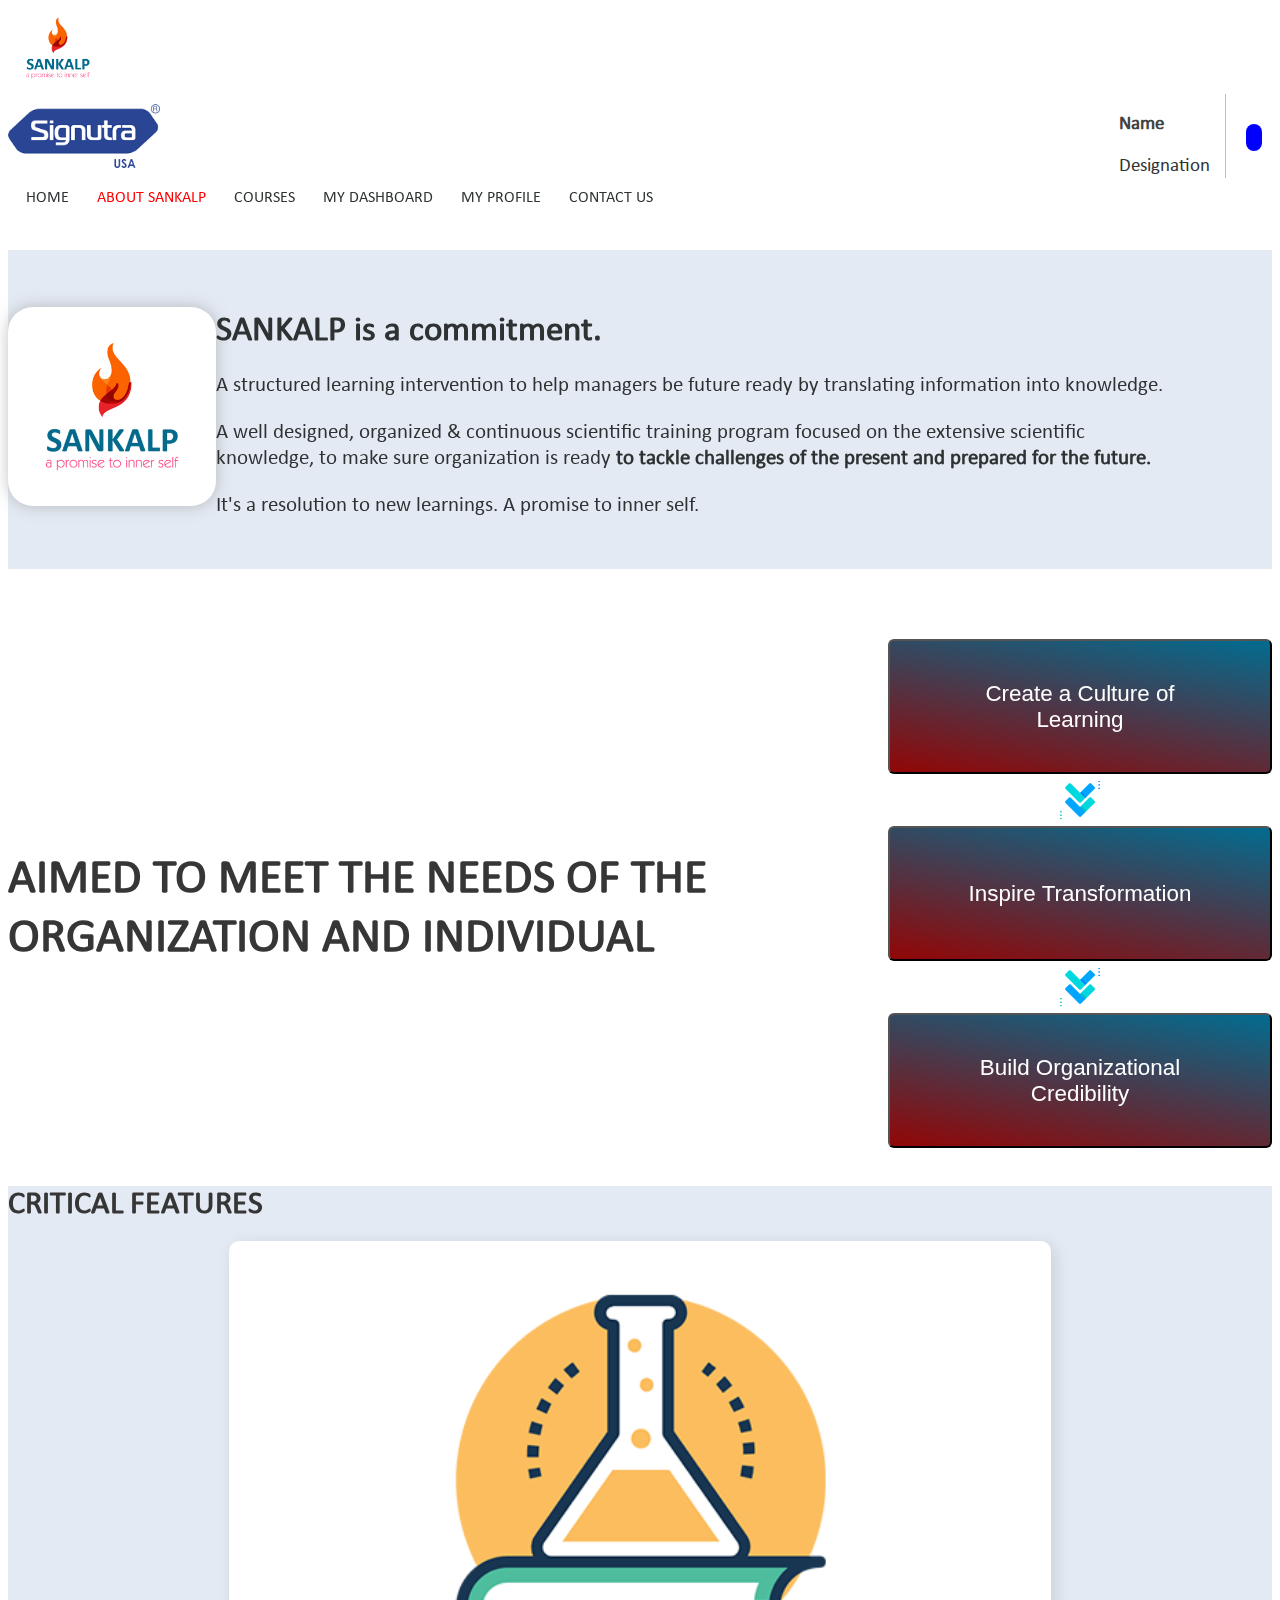
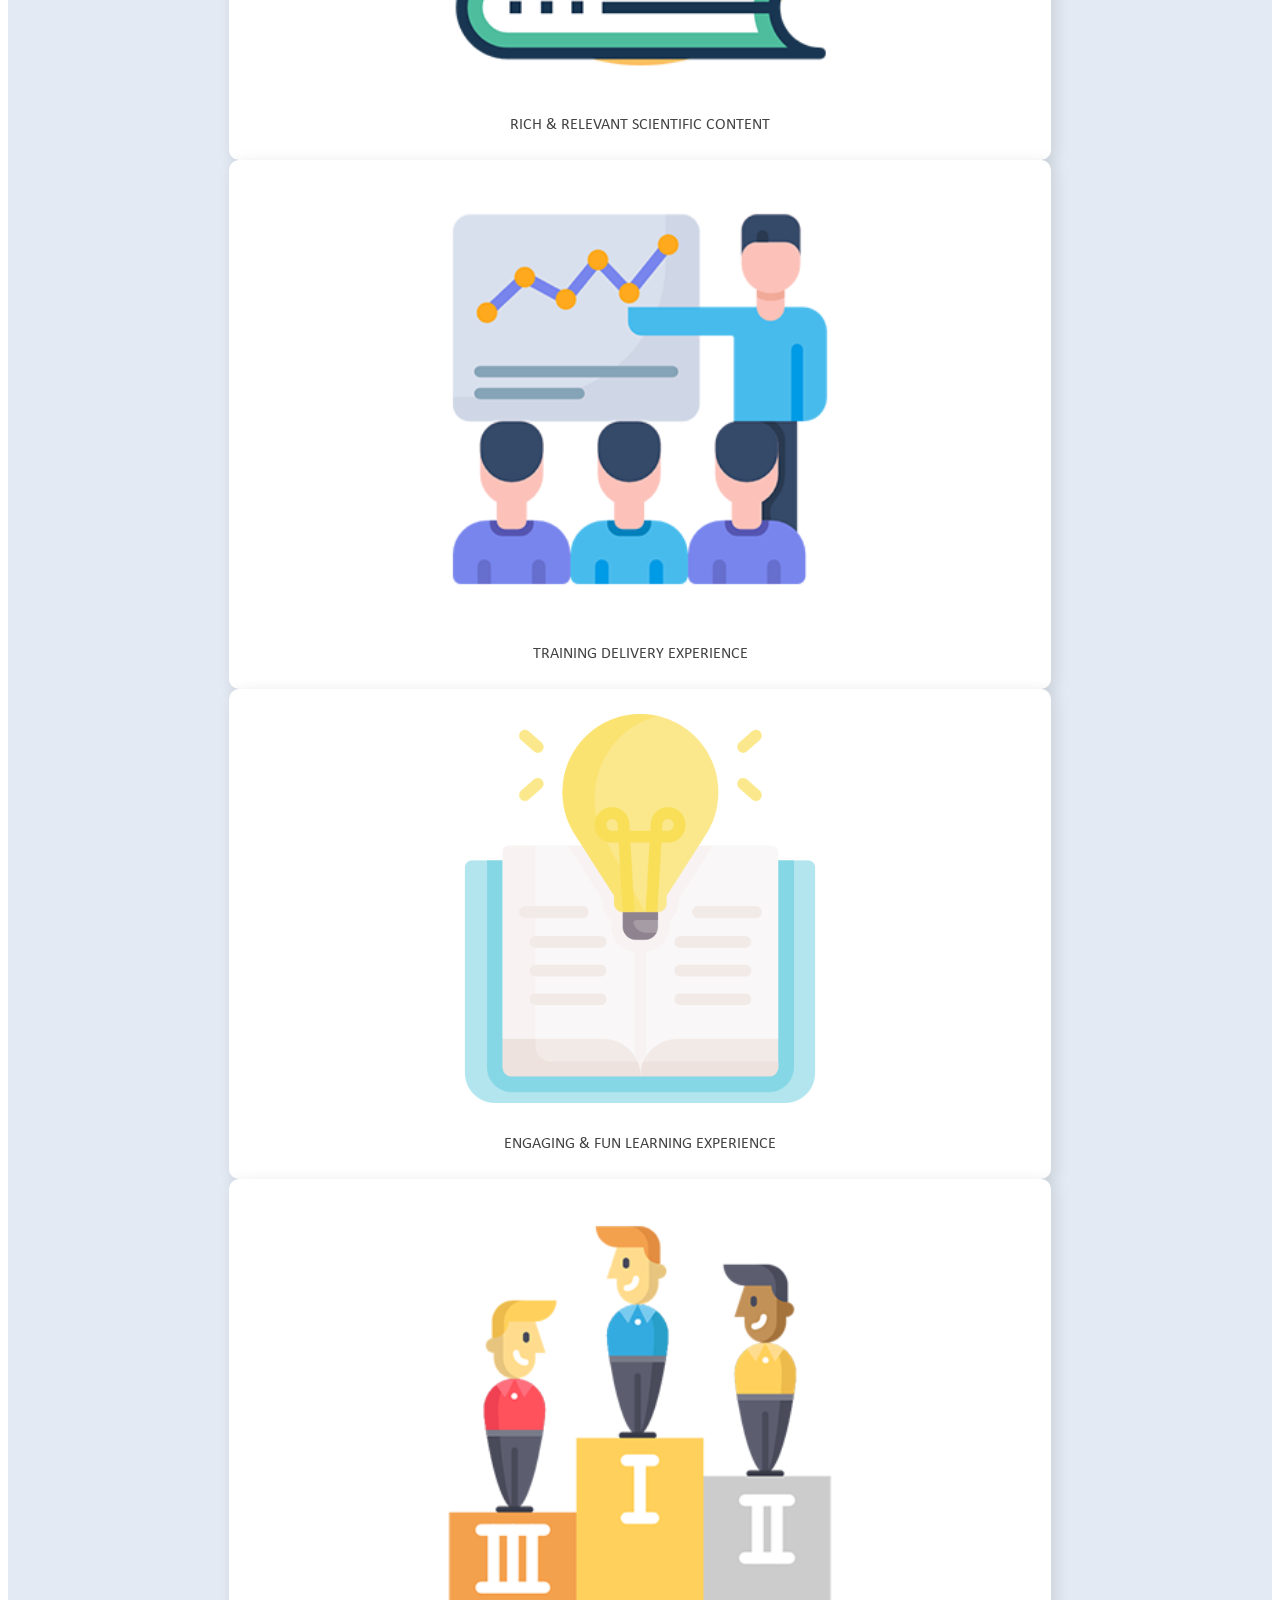
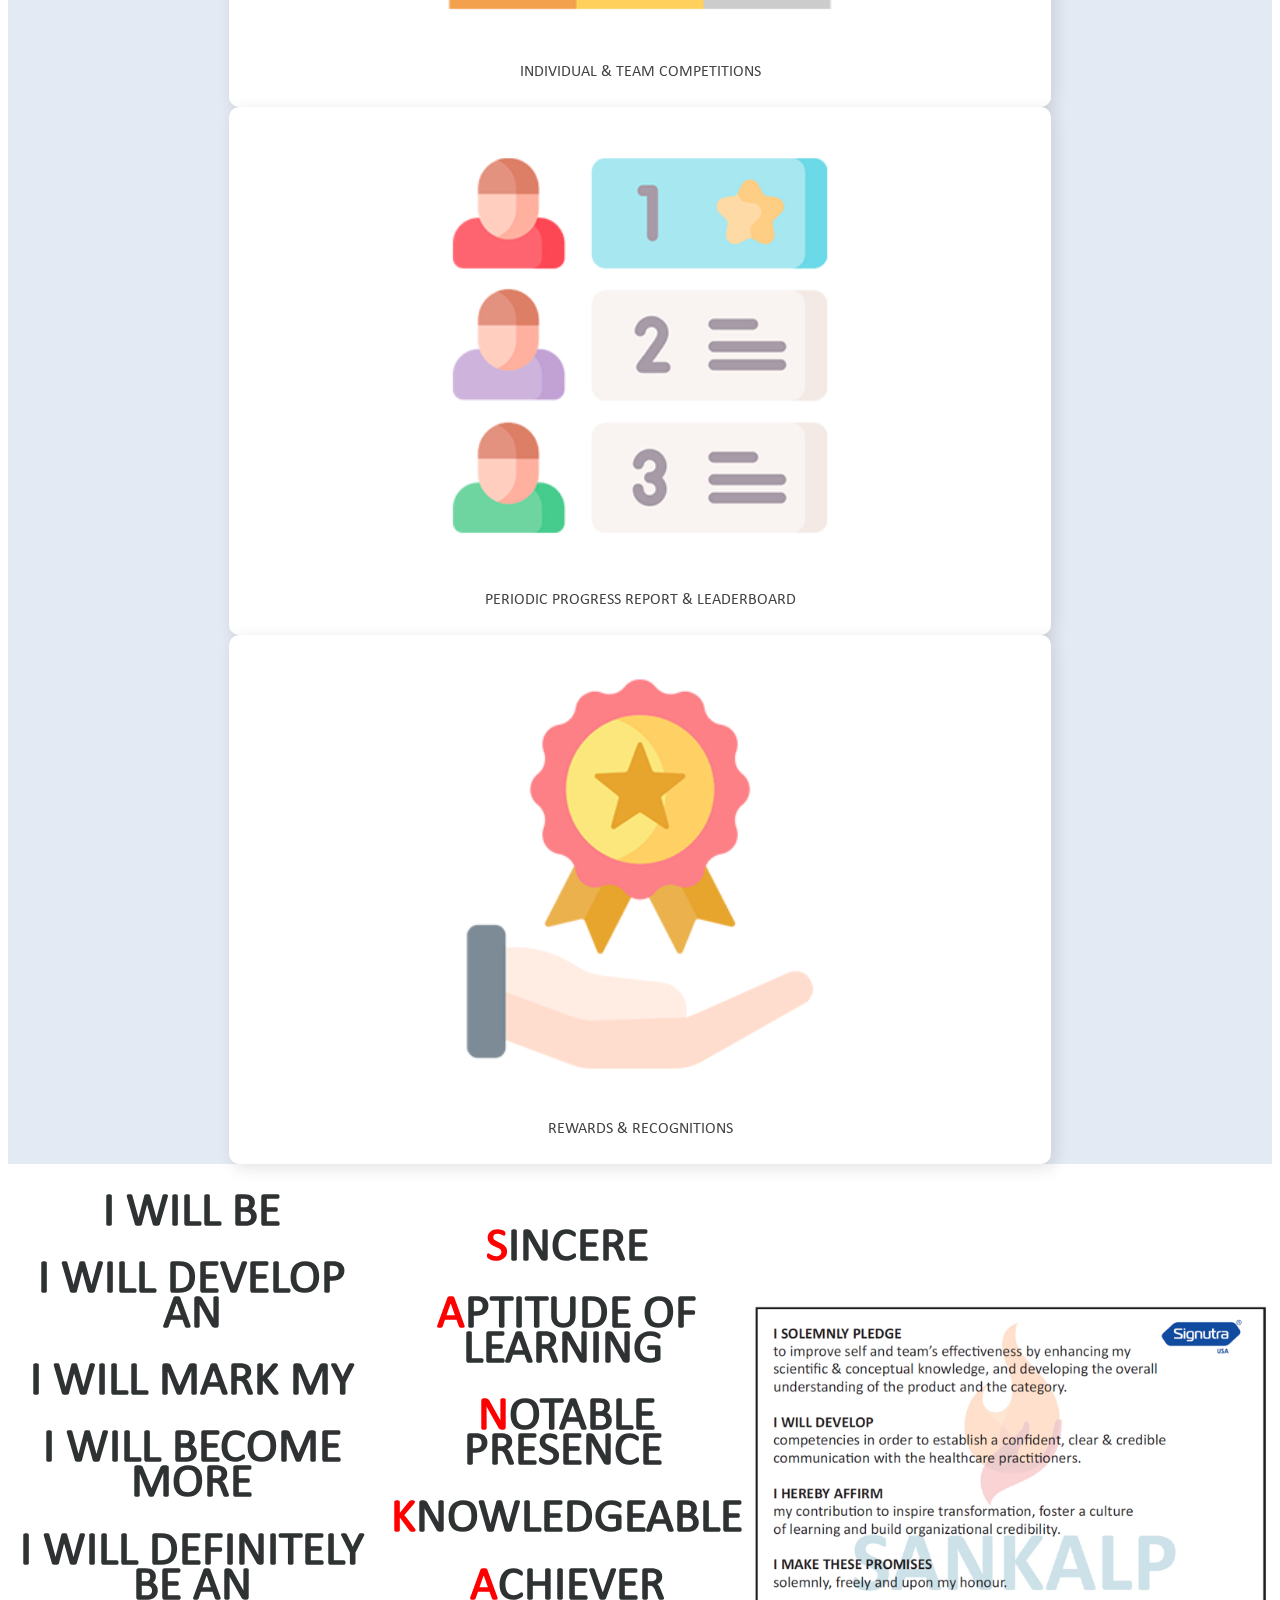
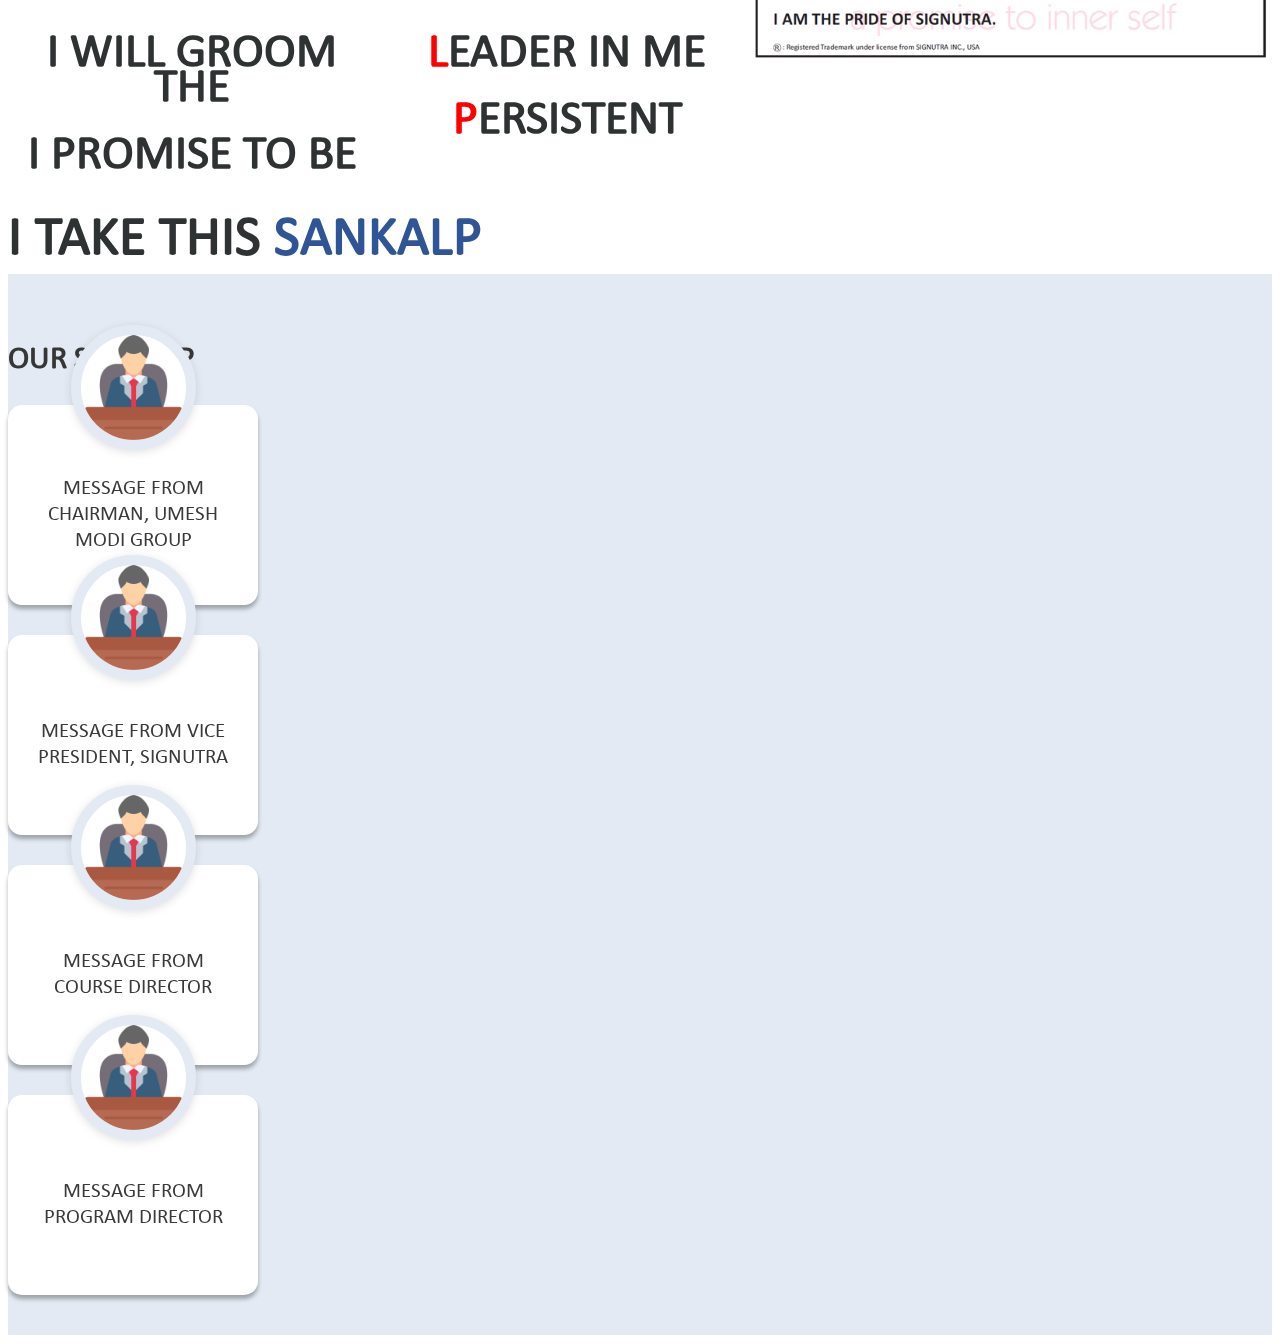
==== about.html @ 4aa3b8e9 "first commit" ====
<!doctype html>
<html lang="en">

<head>
    <!-- Required meta tags -->
    <meta charset="utf-8">
    <meta name="viewport" content="width=device-width, initial-scale=1, shrink-to-fit=no">
    <link rel="icon" href="images/fav.png" type="img" sizes="16x16">

    <!-- Bootstrap CSS -->
    <link rel="stylesheet" href="https://cdn.jsdelivr.net/npm/bootstrap@4.6.2/dist/css/bootstrap.min.css"
        integrity="sha384-xOolHFLEh07PJGoPkLv1IbcEPTNtaed2xpHsD9ESMhqIYd0nLMwNLD69Npy4HI+N" crossorigin="anonymous">
    <link href="https://site-assets.fontawesome.com/releases/v6.4.0/css/all.css" rel="stylesheet">
    <link rel="stylesheet" href="css/nav.css">
    <link rel="stylesheet" href="css/reset.css">
    <link rel="stylesheet" href="css/style.css">

    <title>Sankalp</title>
        <!-- Gtag code -->
        <script async src="https://www.googletagmanager.com/gtag/js?id=G-YRNFK8P1W4"></script>
        <script>
    
            window.dataLayer = window.dataLayer || [];
    
            function gtag() { dataLayer.push(arguments); }
    
            gtag('js', new Date());
    
            gtag('config', 'G-YRNFK8P1W4');
    
        </script>
</head>

<body>
    <div class="container-fluid">
        <div class="row">
            <div class="col-md-2">
                <img src="images/home-logo.png" class="img-fluid head-logo">
            </div>

            <div class="col-md-10 ">
                <div class="user-info">
                    <img src="images/logo2.png" class="logo2">
                    <div class="user-wrap">
                        <div class="user-stat">
                            <p class="user-name">Name</p>
                            <p class="user-des">Designation</p>
                        </div>
                        <div class="user-icon">
                            <i class="fa-light fa-user"></i>
                        </div>
                    </div>
                </div>
                <header class="cd-main-header">
                    <!-- <a class="cd-logo" href="#0"><img src="img/cd-logo.svg" alt="Logo"></a> -->

                    <ul class="cd-header-buttons">
                        <!-- <li><a class="cd-search-trigger" href="#cd-search">Search<span></span></a></li> -->
                        <li><a class="cd-nav-trigger" href="#cd-primary-nav">Menu<span></span></a></li>
                    </ul> <!-- cd-header-buttons -->
                </header>
            </div>
        </div>
    </div>

    <main class="cd-main-content">
        <!-- your content here -->
        <div class="container-fluid">
            
            <div class="row about-content">
                <div class="col-md-4 text-center">
                    <img src="images/details2.png" style="box-shadow: rgb(141 139 139 / 52%) 0px 0px 15px;
                    border-radius: 25px;
                    background: #fff;">
                </div>

                <div class="col-md-8">
                    <div class="about-text">
                        <h1 >SANKALP is a commitment.</h1>

                        <p>A structured learning intervention to help managers be future ready by translating information
                        into knowledge.</p>
                        
                        <p>A well designed, organized & continuous scientific training program focused on the extensive
                        scientific knowledge, to make sure organization is ready <span style="font-weight: 600;">to
                        tackle challenges of the present and prepared for the future.</span>
                        </p>
                        

                        <p>It's a resolution to new learnings. A promise to inner self.</p>



                    </div>
                </div>
            </div>
        </div>


   
        <div class="container-fluid text-center" >
            <div class="container section-margin-top">
            <div class="row vision">
                <div class="col-md-6">
                    <div class="page-heading">
                        <p style="font-size: 1.5em;
                        text-align: left;">AIMED TO MEET THE NEEDS OF THE ORGANIZATION AND INDIVIDUAL</p>
                    </div>
                </div>
       
                <div class="col-md-6">
                    <div class="aim-wrap">
                        <button class="btn aim-btn">
                            Create a Culture of Learning

                        </button>
<img src="images/icons/arrow.png">
                      

                        <button class="btn aim-btn">
                            Inspire Transformation

                        </button>
<img src="images/icons/arrow.png">
                     
                        <button class=" btn aim-btn">
                            Build Organizational Credibility

                        </button>
                    </div>
                </div>
            </div>
            </div>
        </div>

        
<div class="container-fluid" style="background-color: #e3eaf3;">
<div class="container">
            <div class="row mt-5" >
                <div class="col-md-12">
                    <div class="page-heading mt-5 text-center">
                        <p>CRITICAL FEATURES</p>
                    </div>
                </div>

                <div class="row features-wrap mt-2 mb-5">
                <div class="col-md-4 sm-mt-5 xs-mt-5">
                    <div class="cont-1">
                        <span style=""><img src="images/icons/scientific.png" class="featurs-icon"></span><br>
                        
                        <p>
                            RICH & RELEVANT SCIENTIFIC CONTENT
                        </p>
                    </div>
                </div>

                <div class="col-md-4 sm-mt-5 xs-mt-5">
                    <div class="cont-1">
                        <span style="font-size: 2.5em;"><img src="images/icons/training.png" class="featurs-icon"></span><br>
                        <p>
                            TRAINING DELIVERY EXPERIENCE

                        </p>
                    </div>
                </div>

                <div class="col-md-4 sm-mt-5 xs-mt-5">
                    <div class="cont-1">
                        <span style="font-size: 2.5em;"><img src="images/icons/learning.png" class="featurs-icon"></span><br>
                        <p>
                            ENGAGING & FUN LEARNING EXPERIENCE
                        </p>
                    </div>
                </div>

                <div class="col-md-4 mt-5">
                    <div class="cont-1">
                        <span style="font-size: 2.5em;"><img src="images/icons/compet.png" class="featurs-icon"></span><br>
                        <p>
                            INDIVIDUAL & TEAM COMPETITIONS

                        </p>
                    </div>
                </div>

                <div class="col-md-4 mt-5">
                    <div class="cont-1">
                        <span style="font-size: 2.5em;"><img src="images/icons/leaderboard.png" class="featurs-icon"></span><br>
                        <p>
                            PERIODIC PROGRESS REPORT & LEADERBOARD

                        </p>
                    </div>
                </div>

                <div class="col-md-4 mt-5">
                    <div class="cont-1">
                        <span style="font-size: 2.5em;"><img src="images/icons/recognition.png" class="featurs-icon"></span><br>
                        <p>
                            REWARDS & RECOGNITIONS
                        </p>
                    </div>
                </div>
            </div>
            </div>
        </div>
        </div>
   

        <div class="container  mt-5" style="">
            <div class="row sankalp_wrap">
                <div class="col-md-3 col-xs-3 col-sm-6  text-right">
                    <h1 style="">I WILL BE </h1>
                    <h1>I WILL DEVELOP AN </h1>
                    <h1>I WILL MARK MY</h1>
                    <h1>I WILL BECOME MORE </h1>
                    <h1>I WILL DEFINITELY BE AN </h1>
                    <h1>I WILL GROOM THE </h1>
                    <h1>I PROMISE TO BE </h1>
                </div>
                <div class="col-md-3 col-xs-3 col-sm-6 text-left">
                    <h1><span style="color:rgb(255, 0, 0); margin-left: 8px;">S</span>INCERE</h1>
                    <h1><span style="color:rgb(255, 0, 0); margin-left: 8px;">A</span>PTITUDE OF LEARNING</h1>
                    <h1><span style="color:rgb(255, 0, 0); margin-left: 8px;">N</span>OTABLE PRESENCE</h1>
                    <h1><span style="color:rgb(255, 0, 0); margin-left: 8px;">K</span>NOWLEDGEABLE </h1>
                    <h1><span style="color:rgb(255, 0, 0); margin-left: 8px;">A</span>CHIEVER</h1>
                    <h1><span style="color:rgb(255, 0, 0) ;margin-left: 8px;">L</span>EADER IN ME</h1>
                    <h1><span style="color:rgb(255, 0, 0); margin-left: 8px;">P</span>ERSISTENT</h1>

                </div>
          
          

            <div class="col-md-6 col-sm-6 col-xs-6 mt-4 text-center">
                <img src="images/pledge.png" class="img-fluid">
            </div>
            </div>
        

        <div class=""></div>
            <div class="row">
                <div class="col-md-12 mb-2 text-center">
                    <span class="mt-4" style="font-size: 3.5em; font-weight: 600; ">I TAKE THIS <span
                            style="color: rgb(47, 85, 151);">SANKALP</span></span>
                </div>
            </div>
        </div>
<div class="container-fluid mt-5 " style="background-color: #e3eaf3; padding: 35px 0;">
        <div class="container">

            <div class="row">
                <div class="col-md-12">
                    <div class="page-heading text-center" >
                        <p>OUR SANKALP </p>
                    </div>
                </div>
            </div>

            <div class="row mt-2 mb-5">

                <div class="col-md-3  text-center">
                    <div class="cont-2">
<img src="images/icons/user.png" class="msg-icon">
                        <p>
                            MESSAGE FROM CHAIRMAN, UMESH MODI GROUP

                        </p>
                    </div>
                </div>

                <div class="col-md-3 text-center">
                    <div class="cont-2">
                        <img src="images/icons/user.png" class="msg-icon">
                        <p>
                            MESSAGE FROM VICE PRESIDENT, SIGNUTRA
                        </p>
                    </div>
                </div>

                <div class="col-md-3  text-center">
                    <div class="cont-2">
                        <img src="images/icons/user.png" class="msg-icon">
                        <p>
                            MESSAGE FROM COURSE DIRECTOR
                        </p>
                    </div>
                </div>


                <div class="col-md-3  text-center">
                    <div class="cont-2">
                        <img src="images/icons/user.png" class="msg-icon">
                        <p>
                            MESSAGE FROM PROGRAM DIRECTOR
                        </p>
                    </div>
                </div>
            </div>
        </div>
        </div>
       
        <!-- <div class="cd-overlay"></div> -->
    </main>


    <div class="">
        <nav class="cd-nav">
            <ul id="cd-primary-nav" class="cd-primary-nav is-fixed">
                <li class="">
                    <a class="" href="./home.html">HOME</a>
                </li>

                <li class="">
                    <a class="active" href="./about.html">ABOUT SANKALP</a>
                </li>

                <li class="">
                    <a class="" href="./courses.html">COURSES</a>
                </li>


                <li>
                    <a class="" href="./dashboard.html">MY DASHBOARD</a>
                </li>

                <li>
                    <a class="" href="./profile.html">MY PROFILE</a>
                </li>

                <li>
                    <a href="./contact.html">CONTACT US</a>
                </li>
            </ul> <!-- primary-nav -->
        </nav> <!-- cd-nav -->

        <!-- <div id="cd-search" class="cd-search">
                            <form>
                                <input type="search" placeholder="Search...">
                            </form>
                        </div> -->
    </div>
    

    <script src="https://cdn.jsdelivr.net/npm/jquery@3.5.1/dist/jquery.slim.min.js"
        integrity="sha384-DfXdz2htPH0lsSSs5nCTpuj/zy4C+OGpamoFVy38MVBnE+IbbVYUew+OrCXaRkfj"
        crossorigin="anonymous"></script>
    <script src="https://cdn.jsdelivr.net/npm/bootstrap@4.6.2/dist/js/bootstrap.bundle.min.js"
        integrity="sha384-Fy6S3B9q64WdZWQUiU+q4/2Lc9npb8tCaSX9FK7E8HnRr0Jz8D6OP9dO5Vg3Q9ct"
        crossorigin="anonymous"></script>
    <script src="js/jquery-2.1.1.js"></script>
    <script src="js/jquery.mobile.custom.min.js"> </script>
    <script src="js/nav-main.js"> </script>
</body>

</html>
---- css/nav.css ----
/* -------------------------------- 

Primary style

-------------------------------- */
@font-face {
  font-family: gb;
  src: url(../fonts/calibri-regular.ttf);
}
@font-face {
  font-family: gb-bold;
  src: url(../fonts/calibri-bold.ttf);
}

*,
*::after,
*::before {
  box-sizing: border-box;
}

html {
  font-size: 62.5%;
}

body {
  font-size: 1.6rem;
  font-family: sans-serif;
  color: #2e3233;
  background-color: #ffffff;
}

@media only screen and (max-width: 1169px) {
  body.nav-on-left.overflow-hidden {
    overflow: hidden;
  }
}

a {
  color: #69aa6f;
  text-decoration: none;
}

img {
  /* make images responsive */
  max-width: 100%;
}

input {
  font-family: sans-serif;
  font-size: 1.6rem;
}

input[type="search"]::-ms-clear {
  /* removes close icon - IE */
  display: none;
}

input[type="search"]::-webkit-search-decoration,
input[type="search"]::-webkit-search-cancel-button,
input[type="search"]::-webkit-search-results-button,
input[type="search"]::-webkit-search-results-decoration {
  display: none;
}

/* -------------------------------- 

Main components 

-------------------------------- */
.cd-main-content,
.cd-main-header {
  /* Force Hardware Acceleration in WebKit */
  -webkit-transform: translateZ(0);
  -moz-transform: translateZ(0);
  -ms-transform: translateZ(0);
  -o-transform: translateZ(0);
  transform: translateZ(0);
  will-change: transform;
}

.cd-main-content,
.cd-main-header {
  position: relative;
  -webkit-transition: -webkit-transform 0.3s;
  -moz-transition: -moz-transform 0.3s;
  transition: transform 0.3s;
}

@media only screen and (max-width: 1169px) {

  .cd-main-content.nav-is-visible,
  .cd-main-header.nav-is-visible {
    -webkit-transform: translateX(-260px);
    -moz-transform: translateX(-260px);
    -ms-transform: translateX(-260px);
    -o-transform: translateX(-260px);
    transform: translateX(-260px);
  }

  .nav-on-left .cd-main-content.nav-is-visible,
  .nav-on-left .cd-main-header.nav-is-visible {
    -webkit-transform: translateX(260px);
    -moz-transform: translateX(260px);
    -ms-transform: translateX(260px);
    -o-transform: translateX(260px);
    transform: translateX(260px);
  }
}

.cd-main-content {
  background: transparent;
  height: calc(100% - 138px);
  z-index: 2;

}
.logo-2{
width: 115px!important;
}
.cd-main-header {
  height: 50px;
  background: transparent;
  z-index: 3;
}

.nav-is-fixed .cd-main-header {
  /* add .nav-is-fixed class to body if you want a fixed navigation on > 1170px */
  position: fixed;
  top: 0;
  left: 0;
  width: 100%;
}

@media only screen and (min-width: 1170px) {
  .cd-main-header {
    height: 8vh;
  }

  .cd-main-header::after {
    clear: both;
    content: "";
    display: table;
  }
}

.cd-logo {
  position: absolute;
  top: 12px;
  left: 5%;
}

.cd-logo img {
  display: block;
}

@media only screen and (max-width: 1169px) {
  .nav-on-left .cd-logo {
    left: auto;
    right: 5%;
  }
}

@media only screen and (min-width: 1170px) {
  .cd-logo {
    top: 0px;
    left: 4em;
  }
}

.cd-header-buttons {
  position: absolute;
  display: inline-block;
  top: 3px;
  right: 5%;
}

.cd-header-buttons li {
  display: inline-block;
}

@media only screen and (max-width: 1169px) {
  .nav-on-left .cd-header-buttons {
    right: auto;
    left: 5%;
  }

  .nav-on-left .cd-header-buttons li {
    float: right;
  }
}

@media only screen and (min-width: 1170px) {
  .cd-header-buttons {
    top: 18px;
    right: 4em;
  }
}

.cd-search-trigger,
.cd-nav-trigger {
  position: relative;
  display: block;
  width: 44px;
  height: 44px;
  overflow: hidden;
  white-space: nowrap;
  /* hide text */
  color: transparent;
  z-index: 3;
}

.cd-search-trigger::before,
.cd-search-trigger::after {
  /* search icon */
  content: '';
  position: absolute;
  -webkit-transition: opacity 0.3s;
  -moz-transition: opacity 0.3s;
  transition: opacity 0.3s;
  /* Force Hardware Acceleration in WebKit */
  -webkit-transform: translateZ(0);
  -moz-transform: translateZ(0);
  -ms-transform: translateZ(0);
  -o-transform: translateZ(0);
  transform: translateZ(0);
  -webkit-backface-visibility: hidden;
  backface-visibility: hidden;
}

.cd-search-trigger::before {
  /* lens */
  top: 11px;
  left: 11px;
  width: 18px;
  height: 18px;
  border-radius: 50%;
  border: 3px solid #2e3233;
}

.cd-search-trigger::after {
  /* handle */
  height: 3px;
  width: 8px;
  background: #2e3233;
  bottom: 14px;
  right: 11px;
  -webkit-transform: rotate(45deg);
  -moz-transform: rotate(45deg);
  -ms-transform: rotate(45deg);
  -o-transform: rotate(45deg);
  transform: rotate(45deg);
}

.cd-search-trigger span {
  /* container for the X icon */
  position: absolute;
  height: 100%;
  width: 100%;
  top: 0;
  left: 0;
}

.cd-search-trigger span::before,
.cd-search-trigger span::after {
  /* close icon */
  content: '';
  position: absolute;
  display: inline-block;
  height: 3px;
  width: 22px;
  top: 50%;
  margin-top: -2px;
  left: 50%;
  margin-left: -11px;
  background: #2e3233;
  opacity: 0;
  /* Force Hardware Acceleration in WebKit */
  -webkit-transform: translateZ(0);
  -moz-transform: translateZ(0);
  -ms-transform: translateZ(0);
  -o-transform: translateZ(0);
  transform: translateZ(0);
  -webkit-backface-visibility: hidden;
  backface-visibility: hidden;
  -webkit-transition: opacity 0.3s, -webkit-transform 0.3s;
  -moz-transition: opacity 0.3s, -moz-transform 0.3s;
  transition: opacity 0.3s, transform 0.3s;
}

.cd-search-trigger span::before {
  -webkit-transform: rotate(45deg);
  -moz-transform: rotate(45deg);
  -ms-transform: rotate(45deg);
  -o-transform: rotate(45deg);
  transform: rotate(45deg);
}

.cd-search-trigger span::after {
  -webkit-transform: rotate(-45deg);
  -moz-transform: rotate(-45deg);
  -ms-transform: rotate(-45deg);
  -o-transform: rotate(-45deg);
  transform: rotate(-45deg);
}

.cd-search-trigger.search-is-visible::before,
.cd-search-trigger.search-is-visible::after {
  /* hide search icon */
  opacity: 0;
}

.cd-search-trigger.search-is-visible span::before,
.cd-search-trigger.search-is-visible span::after {
  /* show close icon */
  opacity: 1;
}

.cd-search-trigger.search-is-visible span::before {
  -webkit-transform: rotate(135deg);
  -moz-transform: rotate(135deg);
  -ms-transform: rotate(135deg);
  -o-transform: rotate(135deg);
  transform: rotate(135deg);
}

.cd-search-trigger.search-is-visible span::after {
  -webkit-transform: rotate(45deg);
  -moz-transform: rotate(45deg);
  -ms-transform: rotate(45deg);
  -o-transform: rotate(45deg);
  transform: rotate(45deg);
}

.cd-nav-trigger span,
.cd-nav-trigger span::before,
.cd-nav-trigger span::after {
  /* hamburger icon in CSS */
  position: absolute;
  display: inline-block;
  height: 3px;
  width: 24px;
  background: #2e3233;
}

.cd-nav-trigger span {
  /* line in the center */
  position: absolute;
  top: 50%;
  right: 10px;
  margin-top: -2px;
  -webkit-transition: background 0.3s 0.3s;
  -moz-transition: background 0.3s 0.3s;
  transition: background 0.3s 0.3s;
}

.cd-nav-trigger span::before,
.cd-nav-trigger span::after {
  /* other 2 lines */
  content: '';
  right: 0;
  /* Force Hardware Acceleration in WebKit */
  -webkit-transform: translateZ(0);
  -moz-transform: translateZ(0);
  -ms-transform: translateZ(0);
  -o-transform: translateZ(0);
  transform: translateZ(0);
  -webkit-backface-visibility: hidden;
  backface-visibility: hidden;
  -webkit-transform-origin: 0% 50%;
  -moz-transform-origin: 0% 50%;
  -ms-transform-origin: 0% 50%;
  -o-transform-origin: 0% 50%;
  transform-origin: 0% 50%;
  -webkit-transition: -webkit-transform 0.3s 0.3s;
  -moz-transition: -moz-transform 0.3s 0.3s;
  transition: transform 0.3s 0.3s;
}

.cd-nav-trigger span::before {
  /* menu icon top line */
  top: -6px;
}

.cd-nav-trigger span::after {
  /* menu icon bottom line */
  top: 6px;
}

.cd-nav-trigger.nav-is-visible span {
  /* hide line in the center */
  background: rgba(46, 50, 51, 0);
}

.cd-nav-trigger.nav-is-visible span::before,
.cd-nav-trigger.nav-is-visible span::after {
  /* keep visible other 2 lines */
  background: #2e3233;
}

.cd-nav-trigger.nav-is-visible span::before {
  -webkit-transform: translateX(4px) translateY(-3px) rotate(45deg);
  -moz-transform: translateX(4px) translateY(-3px) rotate(45deg);
  -ms-transform: translateX(4px) translateY(-3px) rotate(45deg);
  -o-transform: translateX(4px) translateY(-3px) rotate(45deg);
  transform: translateX(4px) translateY(-3px) rotate(45deg);
}

.cd-nav-trigger.nav-is-visible span::after {
  -webkit-transform: translateX(4px) translateY(2px) rotate(-45deg);
  -moz-transform: translateX(4px) translateY(2px) rotate(-45deg);
  -ms-transform: translateX(4px) translateY(2px) rotate(-45deg);
  -o-transform: translateX(4px) translateY(2px) rotate(-45deg);
  transform: translateX(4px) translateY(2px) rotate(-45deg);
}

@media only screen and (min-width: 1170px) {
  .cd-nav-trigger {
    display: none;
  }
}

.cd-primary-nav,
.cd-primary-nav ul {
  position: fixed;
  top: 0;
  right: 0;
  height: 100%;
  width: 260px;
  background: #2e3233;
  overflow: auto;
  -webkit-overflow-scrolling: touch;
  z-index: 1;
  /* Force Hardware Acceleration in WebKit */
  -webkit-transform: translateZ(0);
  -moz-transform: translateZ(0);
  -ms-transform: translateZ(0);
  -o-transform: translateZ(0);
  transform: translateZ(0);
  -webkit-transform: translateX(0);
  -moz-transform: translateX(0);
  -ms-transform: translateX(0);
  -o-transform: translateX(0);
  transform: translateX(0);
  -webkit-transition: -webkit-transform 0.3s;
  -moz-transition: -moz-transform 0.3s;
  transition: transform 0.3s;
}

.cd-primary-nav a,
.cd-primary-nav ul a {
  display: block;
  height: 50px;
  line-height: 50px;
  padding: 0 20px;
  color: #ffffff;
  -webkit-font-smoothing: antialiased;
  -moz-osx-font-smoothing: grayscale;
  overflow: hidden;
  text-overflow: ellipsis;
  white-space: nowrap;
  border-bottom: 1px solid #3a3f40;
  -webkit-transform: translateZ(0);
  -moz-transform: translateZ(0);
  -ms-transform: translateZ(0);
  -o-transform: translateZ(0);
  transform: translateZ(0);
  will-change: transform, opacity;
  -webkit-transition: -webkit-transform 0.3s, opacity 0.3s;
  -moz-transition: -moz-transform 0.3s, opacity 0.3s;
  transition: transform 0.3s, opacity 0.3s;
}

.cd-primary-nav.is-hidden,
.cd-primary-nav ul.is-hidden {
  /* secondary navigations hidden by default */
  -webkit-transform: translateX(100%);
  -moz-transform: translateX(100%);
  -ms-transform: translateX(100%);
  -o-transform: translateX(100%);
  transform: translateX(100%);
}

.cd-primary-nav.moves-out>li>a,
.cd-primary-nav ul.moves-out>li>a {
  /* push the navigation items to the left - and lower down opacity - when secondary nav slides in */
  -webkit-transform: translateX(-100%);
  -moz-transform: translateX(-100%);
  -ms-transform: translateX(-100%);
  -o-transform: translateX(-100%);
  transform: translateX(-100%);
  opacity: 0;
}

@media only screen and (max-width: 1169px) {

  .nav-on-left .cd-primary-nav,
  .nav-on-left .cd-primary-nav ul {
    right: auto;
    left: 0;
  }
}

.cd-primary-nav .see-all a {
  /* different style for the See all button on mobile and tablet */
  color: #69aa6f;
}

.cd-primary-nav .cd-nav-gallery .cd-nav-item,
.cd-primary-nav .cd-nav-icons .cd-nav-item {
  /* items with picture (or icon) and title */
  height: 80px;
  line-height: 80px;
}

.cd-primary-nav .cd-nav-gallery .cd-nav-item h3,
.cd-primary-nav .cd-nav-icons .cd-nav-item h3 {
  overflow: hidden;
  text-overflow: ellipsis;
}

.cd-primary-nav .cd-nav-gallery .cd-nav-item {
  padding-left: 90px;
}

.cd-primary-nav .cd-nav-gallery .cd-nav-item img {
  position: absolute;
  display: block;
  height: 40px;
  width: auto;
  left: 20px;
  top: 50%;
  margin-top: -20px;
}

.cd-primary-nav .cd-nav-icons .cd-nav-item {
  padding-left: 75px;
}

.cd-primary-nav .cd-nav-icons .cd-nav-item p {
  color: #2e3233;
  font-size: 1.3rem;
  /* hide description on small devices */
  display: none;
}

.cd-primary-nav .cd-nav-icons .cd-nav-item::before {
  /* item icon */
  content: '';
  display: block;
  position: absolute;
  left: 20px;
  top: 50%;
  margin-top: -20px;
  width: 40px;
  height: 40px;
  background-repeat: no-repeat;
  background-position: center center;
  background-size: 40px 40px;
}

.cd-primary-nav .cd-nav-icons .cd-nav-item.item-1::before {
  background-image: url("../img/line-icon-1.svg");
}

.cd-primary-nav .cd-nav-icons .cd-nav-item.item-2::before {
  background-image: url("../img/line-icon-2.svg");
}

.cd-primary-nav .cd-nav-icons .cd-nav-item.item-3::before {
  background-image: url("../img/line-icon-3.svg");
}

.cd-primary-nav .cd-nav-icons .cd-nav-item.item-4::before {
  background-image: url("../img/line-icon-4.svg");
}

.cd-primary-nav .cd-nav-icons .cd-nav-item.item-5::before {
  background-image: url("../img/line-icon-5.svg");
}

.cd-primary-nav .cd-nav-icons .cd-nav-item.item-6::before {
  background-image: url("../img/line-icon-6.svg");
}

.cd-primary-nav .cd-nav-icons .cd-nav-item.item-7::before {
  background-image: url("../img/line-icon-7.svg");
}

.cd-primary-nav .cd-nav-icons .cd-nav-item.item-8::before {
  background-image: url("../img/line-icon-8.svg");
}

@media only screen and (max-width: 1169px) {
  .cd-primary-nav {
    /* by default .cd-primary-nav is hidden - trick for iOS devices where you can see the navigation if you pull down */
    visibility: hidden;
    -webkit-transition: visibility 0s 0.3s;
    -moz-transition: visibility 0s 0.3s;
    transition: visibility 0s 0.3s;
  }

  .cd-primary-nav.nav-is-visible {
    visibility: visible;
    -webkit-transition: visibility 0s 0s;
    -moz-transition: visibility 0s 0s;
    transition: visibility 0s 0s;
  }
}

@media only screen and (min-width: 1170px) {
  .cd-primary-nav {
    position: static;
    padding: 0 0 0 0;
    height: auto;
    width: auto;
    float: right;
    overflow: visible;
    background: transparent;
    margin-bottom: 10px;
    margin-top: 10px;
    display: flex;
    align-items: center;
    margin-right: 30px;

  }

  .cd-primary-nav::after {
    clear: both;
    content: "";
    display: table;
  }

  .cd-primary-nav.moves-out>li>a {
    /* reset mobile style */
    -webkit-transform: translateX(0);
    -moz-transform: translateX(0);
    -ms-transform: translateX(0);
    -o-transform: translateX(0);
    transform: translateX(0);
    opacity: 1;
  }

  .cd-primary-nav ul {
    position: static;
    height: auto;
    width: auto;
    background: transparent;
    overflow: visible;
    z-index: 3;
  }

  .cd-primary-nav ul.is-hidden {
    /* reset mobile style */
    -webkit-transform: translateX(0);
    -moz-transform: translateX(0);
    -ms-transform: translateX(0);
    -o-transform: translateX(0);
    transform: translateX(0);
  }

  .cd-primary-nav ul.moves-out>li>a {
    /* reset mobile style */
    -webkit-transform: translateX(0);
    -moz-transform: translateX(0);
    -ms-transform: translateX(0);
    -o-transform: translateX(0);
    transform: translateX(0);
    opacity: 1;
  }

  .cd-primary-nav>li {
    float: left;
    margin-left: 0.5em;
  }
  .cd-primary-nav>li:first-child{
    /* margin-left: 0!important; */
  }
  .cd-nav{
    display: flex;
    justify-content: flex-start;
    }

    .user-wrap{
      display: flex;
      /* flex-direction: row; */
      align-items: center;
      justify-content: flex-end;
      margin-left: auto;
      padding-right: 10px;
    }
    
    .fa-user{
      background: blue;
      color: #fff;
      padding: 8px;
      border-radius: 20px 20px;
      margin-left: 5px;
      font-size: 10px;
    }

  .cd-primary-nav>li>a {
    /* main navigation buttons style */
    font-family: "gb";
    position: relative;
    display: inline-block;
    height: 0px;
    line-height: 0px;
    font-weight: 400;
    padding: 0 10px;
    color: #2e3233;
    overflow: visible;
    border-bottom: none;
    -webkit-transition: color 0.3s, box-shadow 0.3s;
    -moz-transition: color 0.3s, box-shadow 0.3s;
    transition: color 0.3s, box-shadow 0.3s;
    font-size: 1em;
  }

  .cd-primary-nav>li>a:hover {
    color: #69aa6f;
  }

  .cd-primary-nav>li>a.selected {
    color: #69aa6f;
    box-shadow: inset 0 -2px 0 #69aa6f;
  }

  .cd-primary-nav .go-back,
  .cd-primary-nav .see-all {
    display: none;
  }

  .cd-primary-nav .cd-secondary-nav,
  .cd-primary-nav .cd-nav-gallery,
  .cd-primary-nav .cd-nav-icons {
    /* dropdown menu style */
    position: absolute;
    top: 80px;
    width: 100vw;
    background: #ffffff;
    padding: 48px 64px 130px;
    box-shadow: inset 0 1px 0 #e2e3df, 0 3px 6px rgba(0, 0, 0, 0.05);
    -webkit-transform: translateX(0);
    -moz-transform: translateX(0);
    -ms-transform: translateX(0);
    -o-transform: translateX(0);
    transform: translateX(0);
    -webkit-transition: opacity .3s 0s, visibility 0s 0s;
    -moz-transition: opacity .3s 0s, visibility 0s 0s;
    transition: opacity .3s 0s, visibility 0s 0s;
  }

  .cd-primary-nav .cd-secondary-nav::after,
  .cd-primary-nav .cd-nav-gallery::after,
  .cd-primary-nav .cd-nav-icons::after {
    clear: both;
    content: "";
    display: table;
  }

  .cd-primary-nav .cd-secondary-nav.is-hidden,
  .cd-primary-nav .cd-nav-gallery.is-hidden,
  .cd-primary-nav .cd-nav-icons.is-hidden {
    opacity: 0;
    visibility: hidden;
    -webkit-transition: opacity .3s 0s, visibility 0s .3s;
    -moz-transition: opacity .3s 0s, visibility 0s .3s;
    transition: opacity .3s 0s, visibility 0s .3s;
  }

  .cd-primary-nav .cd-secondary-nav>.see-all,
  .cd-primary-nav .cd-nav-gallery>.see-all,
  .cd-primary-nav .cd-nav-icons>.see-all {
    /* this is the BIG See all button at the bottom of the dropdown menu */
    display: block;
    position: absolute;
    left: 0;
    bottom: 0;
    height: 80px;
    width: 100%;
    overflow: hidden;
    /* reset some inherited style */
    margin: 0;
    padding: 0;
  }

  .cd-primary-nav .cd-secondary-nav>.see-all a,
  .cd-primary-nav .cd-nav-gallery>.see-all a,
  .cd-primary-nav .cd-nav-icons>.see-all a {
    position: absolute;
    width: 100%;
    height: 100%;
    top: 0;
    left: 0;
    font-size: 2.2rem;
    font-weight: bold;
    text-align: center;
    line-height: 80px;
    border-top: 1px solid #e2e3df;
    /* reset some inherited style */
    border-bottom: none;
    margin: 0;
    padding: 0;
    -webkit-transition: color 0.2s, background 0.2s, border 0.2s;
    -moz-transition: color 0.2s, background 0.2s, border 0.2s;
    transition: color 0.2s, background 0.2s, border 0.2s;
  }

  .cd-primary-nav .cd-secondary-nav>.see-all a:hover,
  .cd-primary-nav .cd-nav-gallery>.see-all a:hover,
  .cd-primary-nav .cd-nav-icons>.see-all a:hover {
    background: #2e3233;
    border-color: #2e3233;
    color: #ffffff;
  }

  .cd-primary-nav .cd-secondary-nav>li {
    /* change the height according to your needs - you can even set height: auto */
    height: 340px;
    /* here you set the number of columns - use width percentage */
    width: 23%;
    float: left;
    margin-right: 2.66%;
    border-right: 1px solid #e2e3df;
    overflow: hidden;
    overflow-x: hidden;
    overflow-y: auto;
    -webkit-overflow-scrolling: touch;
  }

  .cd-primary-nav .cd-secondary-nav>li:nth-child(4n+2) {
    /* +2 because we have 2 list items with display:none */
    margin-right: 0;
    border-right: none;
  }

  .cd-primary-nav .cd-secondary-nav>li>a {
    /* secondary nav title */
    color: #69aa6f;
    font-weight: bold;
    font-size: 1.6rem;
    margin-bottom: .6em;
  }

  .cd-primary-nav .cd-secondary-nav a {
    height: 30px;
    line-height: 30px;
    padding: 0 18% 0 0;
    color: #2e3233;
    border-bottom: none;
    font-size: 1.4rem;
  }

  .cd-primary-nav .cd-secondary-nav a:hover {
    color: #69aa6f;
  }

  .cd-primary-nav .cd-secondary-nav ul {
    /* Force Hardware Acceleration in WebKit */
    -webkit-transform: translateZ(0);
    -moz-transform: translateZ(0);
    -ms-transform: translateZ(0);
    -o-transform: translateZ(0);
    transform: translateZ(0);
  }

  .cd-primary-nav .cd-secondary-nav ul ul {
    /* tertiary navigation */
    position: absolute;
    top: 0;
    left: 0;
    height: 100%;
    width: 100%;
  }

  .cd-primary-nav .cd-secondary-nav ul ul.is-hidden {
    -webkit-transform: translateX(100%);
    -moz-transform: translateX(100%);
    -ms-transform: translateX(100%);
    -o-transform: translateX(100%);
    transform: translateX(100%);
  }

  .cd-primary-nav .cd-secondary-nav ul ul .go-back {
    display: block;
  }

  .cd-primary-nav .cd-secondary-nav ul ul .go-back a {
    color: transparent;
  }

  .cd-primary-nav .cd-secondary-nav ul ul .see-all {
    display: block;
  }

  .cd-primary-nav .cd-secondary-nav .moves-out>li>a {
    /* push the navigation items to the left - and lower down opacity - when tertiary nav slides in */
    -webkit-transform: translateX(-100%);
    -moz-transform: translateX(-100%);
    -ms-transform: translateX(-100%);
    -o-transform: translateX(-100%);
    transform: translateX(-100%);
  }

  .cd-primary-nav .cd-nav-gallery li {
    /* set here number of columns - use width percentage */
    width: 22%;
    float: left;
    margin: 0 4% 40px 0;
  }

  .cd-primary-nav .cd-nav-gallery li:nth-child(4n+2) {
    /* +2 because we have two additional list items with display:none */
    margin-right: 0;
  }

  .cd-primary-nav .cd-nav-gallery .cd-nav-item {
    border-bottom: none;
    padding: 0;
    height: auto;
    line-height: 1.2;
  }

  .cd-primary-nav .cd-nav-gallery .cd-nav-item img {
    position: static;
    margin-top: 0;
    height: auto;
    width: 100%;
    margin-bottom: .6em;
  }

  .cd-primary-nav .cd-nav-gallery .cd-nav-item h3 {
    color: #69aa6f;
    font-weight: bold;
    padding: 0 .4em;
  }

  .cd-primary-nav .cd-nav-icons li {
    /* set here number of columns - use width percentage */
    width: 32%;
    float: left;
    margin: 0 2% 20px 0;
  }

  .cd-primary-nav .cd-nav-icons li:nth-child(3n+2) {
    /* +2 because we have two additional list items with display:none */
    margin-right: 0;
  }

  .cd-primary-nav .cd-nav-icons .cd-nav-item {
    border-bottom: none;
    height: 80px;
    line-height: 1.2;
    padding: 24px 0 0 85px;
    position: relative;
  }

  .cd-primary-nav .cd-nav-icons .cd-nav-item:hover {
    background: #f6f6f5;
  }

  .cd-primary-nav .cd-nav-icons .cd-nav-item h3 {
    color: #69aa6f;
    font-weight: bold;
  }

  .cd-primary-nav .cd-nav-icons .cd-nav-item p {
    display: block;
  }

  .cd-primary-nav .cd-nav-icons .cd-nav-item::before {
    left: 25px;
  }
}

.has-children>a,
.go-back a {
  position: relative;
}

.has-children>a::before,
.has-children>a::after,
.go-back a::before,
.go-back a::after {
  /* arrow icon in CSS - for element with nested unordered lists */
  content: '';
  position: absolute;
  top: 50%;
  margin-top: -1px;
  display: inline-block;
  height: 2px;
  width: 10px;
  background: #464c4e;
  -webkit-backface-visibility: hidden;
  backface-visibility: hidden;
  display: none;
}

/* .has-children > a::before, .go-back a::before {
  -webkit-transform: rotate(45deg);
  -moz-transform: rotate(45deg);
  -ms-transform: rotate(45deg);
  -o-transform: rotate(45deg);
  transform: rotate(45deg);
} */
/* .has-children > a::after, .go-back a::after {
  -webkit-transform: rotate(-45deg);
  -moz-transform: rotate(-45deg);
  -ms-transform: rotate(-45deg);
  -o-transform: rotate(-45deg);
  transform: rotate(-45deg);
} */
/* @media only screen and (min-width: 1170px) {
  .has-children > a::before, .has-children > a::after, .go-back a::before, .go-back a::after {
    background: #c9cbc4;
  }
  .has-children > a:hover::before, .has-children > a:hover::after, .go-back a:hover::before, .go-back a:hover::after {
    background: #69aa6f;
  }
} */

.has-children>a {
  padding-right: 40px;
}

/* .has-children > a::before, .has-children > a::after {
  arrow goes on the right side - children navigation
  right: 20px;
  -webkit-transform-origin: 9px 50%;
  -moz-transform-origin: 9px 50%;
  -ms-transform-origin: 9px 50%;
  -o-transform-origin: 9px 50%;
  transform-origin: 9px 50%;
} */

.cd-primary-nav .go-back a {
  padding-left: 40px;
}

.cd-primary-nav .go-back a::before,
.cd-primary-nav .go-back a::after {
  /* arrow goes on the left side - go back button */
  left: 20px;
  -webkit-transform-origin: 1px 50%;
  -moz-transform-origin: 1px 50%;
  -ms-transform-origin: 1px 50%;
  -o-transform-origin: 1px 50%;
  transform-origin: 1px 50%;
}

@media only screen and (min-width: 1170px) {
  /* .has-children > a::before, .has-children > a::after {
    right: 15%;
  } */

  .cd-primary-nav>.has-children>a {
    /* main navigation arrows on larger devices */
    /* padding-right: 30px !important; */
  }

  /* .cd-primary-nav > .has-children > a::before, .cd-primary-nav > .has-children > a::after {
    width: 9px;
    -webkit-transform-origin: 50% 50%;
    -moz-transform-origin: 50% 50%;
    -ms-transform-origin: 50% 50%;
    -o-transform-origin: 50% 50%;
    transform-origin: 50% 50%;
    background: #c9cbc4;
    -webkit-backface-visibility: hidden;
    backface-visibility: hidden;
    -webkit-transition: width 0.3s, -webkit-transform 0.3s;
    -moz-transition: width 0.3s, -moz-transform 0.3s;
    transition: width 0.3s, transform 0.3s;
  } */
  /* .cd-primary-nav > .has-children > a::before {
    right: 12px;
  } 
  .cd-primary-nav > .has-children > a::after {
    right: 7px;
  }
  .cd-primary-nav > .has-children > a.selected::before, .cd-primary-nav > .has-children > a.selected::after {
    width: 14px;
  }*/
  /* .cd-primary-nav > .has-children > a.selected::before {
    -webkit-transform: translateX(5px) rotate(-45deg);
    -moz-transform: translateX(5px) rotate(-45deg);
    -ms-transform: translateX(5px) rotate(-45deg);
    -o-transform: translateX(5px) rotate(-45deg);
    transform: translateX(5px) rotate(-45deg);
  } */
  .cd-primary-nav>.has-children>a.selected::after {
    -webkit-transform: rotate(45deg);
    -moz-transform: rotate(45deg);
    -ms-transform: rotate(45deg);
    -o-transform: rotate(45deg);
    transform: rotate(45deg);
  }

  .cd-secondary-nav>.has-children>a::before,
  .cd-secondary-nav>.has-children>a::after {
    /* remove arrows on secondary nav titles */
    display: none;
  }

  .cd-primary-nav .go-back a {
    padding-left: 20px;
  }

  .cd-primary-nav .go-back a::before,
  .cd-primary-nav .go-back a::after {
    left: 1px;
  }
}

.cd-search {
  position: absolute;
  height: 50px;
  width: 100%;
  top: 50px;
  left: 0;
  z-index: 3;
  opacity: 0;
  visibility: hidden;
  -webkit-transition: opacity .3s 0s, visibility 0s .3s;
  -moz-transition: opacity .3s 0s, visibility 0s .3s;
  transition: opacity .3s 0s, visibility 0s .3s;
}

.cd-search form {
  height: 100%;
  width: 100%;
}

.cd-search input {
  border-radius: 0;
  border: none;
  background: #ffffff;
  height: 100%;
  width: 100%;
  padding: 0 5%;
  box-shadow: inset 0 1px 0 #e2e3df, 0 3px 6px rgba(0, 0, 0, 0.05);
  -webkit-appearance: none;
  -moz-appearance: none;
  -ms-appearance: none;
  -o-appearance: none;
  appearance: none;
}

.cd-search input::-webkit-input-placeholder {
  color: #c9cbc4;
}

.cd-search input::-moz-placeholder {
  color: #c9cbc4;
}

.cd-search input:-moz-placeholder {
  color: #c9cbc4;
}

.cd-search input:-ms-input-placeholder {
  color: #c9cbc4;
}

.cd-search input:focus {
  outline: none;
}

.cd-search.is-visible {
  opacity: 1;
  visibility: visible;
  -webkit-transition: opacity .3s 0s, visibility 0s 0s;
  -moz-transition: opacity .3s 0s, visibility 0s 0s;
  transition: opacity .3s 0s, visibility 0s 0s;
}

.nav-is-fixed .cd-search {
  position: fixed;
}

@media only screen and (min-width: 1170px) {
  .cd-search {
    height: 120px;
    top: 80px;
  }

  .cd-search input {
    padding: 0 2em;
    font-size: 3.2rem;
    font-weight: 300;
  }
}

.cd-overlay {
  /* shadow layer visible when navigation is active */
  position: fixed;
  z-index: 2;
  height: 100%;
  width: 100%;
  top: 0;
  left: 0;
  cursor: pointer;
  background-color: rgba(105, 170, 111, 0.8);
  visibility: hidden;
  opacity: 0;
  -webkit-backface-visibility: hidden;
  backface-visibility: hidden;
  -webkit-transition: opacity 0.3s 0s, visibility 0s 0.3s, -webkit-transform 0.3s 0s;
  -moz-transition: opacity 0.3s 0s, visibility 0s 0.3s, -moz-transform 0.3s 0s;
  transition: opacity 0.3s 0s, visibility 0s 0.3s, transform 0.3s 0s;
}

.cd-overlay.is-visible {
  opacity: 1;
  visibility: visible;
  -webkit-transition: opacity 0.3s 0s, visibility 0s 0s, -webkit-transform 0.3s 0s;
  -moz-transition: opacity 0.3s 0s, visibility 0s 0s, -moz-transform 0.3s 0s;
  transition: opacity 0.3s 0s, visibility 0s 0s, transform 0.3s 0s;
}

@media only screen and (max-width: 1169px) {
  .cd-overlay.is-visible {
    -webkit-transform: translateX(-260px);
    -moz-transform: translateX(-260px);
    -ms-transform: translateX(-260px);
    -o-transform: translateX(-260px);
    transform: translateX(-260px);
  }

  .nav-on-left .cd-overlay.is-visible {
    -webkit-transform: translateX(260px);
    -moz-transform: translateX(260px);
    -ms-transform: translateX(260px);
    -o-transform: translateX(260px);
    transform: translateX(260px);
  }

  .cd-overlay.is-visible.search-is-visible,
  .nav-on-left .cd-overlay.is-visible.search-is-visible {
    -webkit-transform: translateX(0);
    -moz-transform: translateX(0);
    -ms-transform: translateX(0);
    -o-transform: translateX(0);
    transform: translateX(0);
  }
}

/* -------------------------------- 

support for no js 

-------------------------------- */
.no-js .cd-primary-nav {
  position: relative;
  height: auto;
  width: 100%;
  overflow: visible;
  visibility: visible;
  z-index: 2;
}

.no-js .cd-search {
  position: relative;
  top: 0;
  opacity: 1;
  visibility: visible;
}

@media only screen and (min-width: 1170px) {
  .no-js .cd-primary-nav {
    position: absolute;
    z-index: 3;
    display: inline-block;
    width: auto;
    top: 0;
    right: 150px;
    padding: 0;
  }

  .no-js .nav-is-fixed .cd-primary-nav {
    position: fixed;
  }
}
---- css/style.css ----
@font-face {
  font-family: gb;
  src: url("../fonts/calibri-regular.ttf");
}

@font-face {
  font-family: gb-bold;
  src: url("../fonts/calibri-bold.ttf");
}

@font-face {
  font-family: db;
  src: url("../fonts/DaytonaPro-Bold.ttf");
}

@font-face {
  font-family: db;
  src: url("../fonts/DaytonaPro-Bold.ttf");
}

body {
  font-family: gb;
  font-size: 16px;
}

.section-margin-top {
  margin-top: 4em;
}

.user-stat {
  padding-right: 15px;
  border-right: 1px solid rgb(189, 189, 189);
}

.user-icon {
  margin-left: 15px;
}

.user-info {
  display: flex;
  justify-content: flex-end;
  align-items: center;
}

.logo2 {
  width: 12%;
  margin-right: 15px;
}

.baner-sec {
  background-image: url("../images/banner.png");
  background-position: center center;
  background-size: cover;
  height: calc(100% - 80px);
}

.text-wrap {
  padding: 6% 6%;
  width: 65%;
}

.para-text {
  color: rgb(255, 255, 255);
  font-size: 1.2em;
  width: 80%;
}
.para-text p{
  margin-bottom: 15px!important;
}
.btn-mt{
  margin-top: 1em;
}
.read-btn {
  border-radius: 20px;
  font-size: 1.2em;
  padding: 2px 35px;
  background: #febf00;
    color: #024849;
    padding: 5px 30px;
  font-family: gb-bold;
}
.logo-2{
  
}

.user-name {
  font-size: 1.2em;
  font-weight: 600;
  text-align: left;
  line-height: 1.2;
  color: rgb(66, 66, 66);
}

.user-name span {
  display: block;
  color: rgb(66, 66, 66);
  font-size: 0.9em;
  font-weight: 500;
}

.user-des {
  font-size: 1.2em;
}

.active {
  color: red !important;
}

.about-content {
  display: flex;
  flex-direction: row;
  align-items: center;
  background-color: rgb(227, 234, 243);
  padding: 35px 0px;
}

.about-text {
  font-size: 1.3em;
  width: 100%;
  font-family: gb;
  padding-right: 5em;
}

.about-text h1 {
  font-size: 1.7em;
  font-weight: 600;
  margin-bottom: 20px;
}

.about-text p {
  margin-bottom: 15px !important;
}

.aim-btn {
  color: rgb(255, 255, 255);
  padding: 6px 50px;
  font-size: 1.4em;
  border-radius: 6px;
  background-image: linear-gradient(190deg, rgb(2, 108, 144) 0%, rgb(146, 6, 6) 100%);
  width: 30vw;
  height: 15vh;
  margin-bottom: 6px;
  margin-top: 6px;
  transition: all 0.5s ease 0s;
}

.aim-btn:hover {
  color: rgb(255, 255, 255);
  background-image: linear-gradient(190deg, rgb(146, 6, 6) 0%, rgb(2, 108, 144) 100%);
  transform: scale(1.1);
  box-shadow: rgba(0, 0, 0, 0.35) 0px 5px 15px;
}

.aim-wrap {
  display: flex;
  justify-content: space-evenly;
  flex-direction: column;
  align-items: center;
}

.aim-wrap .fa-light {
  font-size: 1.5em;
  font-weight: 800;
}

.page-heading {
  font-size: 2em;
  color: rgb(54, 54, 54);
  font-family: gb;
  font-weight: 600;
  margin-bottom: 0.5em;
}

.cont-1 {
  background-color: white;
  color: rgb(68, 68, 68);
  min-height: 100%;
  height: 100%;
  padding: 25px 22px;
  font-size: 1em;
  text-align: center;
  border-radius: 10px;
  box-shadow: rgba(0, 0, 1, 0.1) 4px 4px 15px 1px;
  transition: all 0.5s ease 0s;
}

.featurs-icon {
  width: 50%;
}

.cont-1:hover {
  transform: scale(1.1);
  box-shadow: rgba(0, 0, 0, 0.24) 0px 3px 8px;
  color: rgb(3, 106, 140);
}

.cont-2 {
  background-color: rgb(255, 255, 255);
  color: rgb(58, 58, 58);
  height: 200px;
  width: 250px;
  padding: 25px;
  font-size: 1.3em;
  display: flex;
  flex-direction: column;
  justify-content: center;
  align-items: center;
  text-align: center;
  border-radius: 14px;
  transform: translateY(-5px);
  transition: all 0.3s ease 0s;
  box-shadow: rgba(0, 0, 0, 0.3) 0px 4px 4px;
  cursor: pointer;
  margin-top: 30px;
}

.cont-2:hover {
  transform: translateY(0px);
  box-shadow: none;
  color: rgb(3, 106, 140);
}

.sankalp_wrap {
  font-size: 1.5em;
  line-height: 35px;
  text-align: center;
  display: flex;
  align-items: center;
}

.course-title {
  font-size: 2.5em;
  font-family: db;
  color: rgb(47, 85, 151);
}

.btn-wrap {
  display: flex;
  align-items: center;
  justify-content: space-evenly;
  font-size: 1.5em;
}

.para {
  font-size: 1.5em;
  margin-top: 5%;
  font-family: gb;
}

.wyl {
  font-size: 1.1em;
  color: rgb(0, 0, 0);
}

#customers td, #customers th {
  border: 1px solid rgb(255, 255, 255);
  padding: 8px;
}

td, tr {
  text-align: left;
  align-items: center;
}

th {
  background-color: rgb(0, 0, 0);
  color: rgb(255, 255, 255);
}

.db {
  background-color: rgb(217, 217, 217);
  color: rgb(0, 0, 0);
}

.lb {
  background-color: rgb(233, 235, 245);
  color: rgb(0, 0, 0);
}

.dr {
  background-color: rgb(248, 203, 173);
  color: rgb(0, 0, 0);
}

.lr {
  background-color: rgb(251, 229, 214);
  color: rgb(0, 0, 0);
}

.yelo {
  background-color: rgb(255, 230, 153);
  font-weight: 600;
}

p {
  margin-bottom: 0px !important;
}

.btn-primary {
  font-size: 0.8em;
  border-radius: 8px;
  padding: 8px 15px;
}

.accord1 {
  border-bottom: 2px solid rgb(189, 189, 189);
}

#main {
  margin: 30px 0px;
}

#main #faq .card {
  margin-bottom: 30px;
  border: 0px;
}

#main #faq .card .card-header {
  border: 0px;
  box-shadow: rgba(213, 213, 213, 0.5) 0px 0px 20px 0px;
  border-radius: 2px;
  padding: 0px;
  background: none;
}

#main #faq .card .card-header .btn-header-link {
  display: block;
  text-align: left;
  color: rgb(34, 34, 34);
  padding: 20px;
  font-size: 1.2em;
  border-bottom: 2px solid rgb(189, 189, 189);
}

#main #faq .card .card-header .btn-header-link::before {
  content: "";
  margin-right: 15px;
  font: 900 0.9em / 1 FontAwesome;
}

#main #faq .card .card-header .btn-header-link.collapsed {
  color: rgb(0, 0, 0);
}

#main #faq .card .card-header .btn-header-link.collapsed::before {
  content: "";
}

#main #faq .card .collapsing {
  line-height: 30px;
}

#main #faq .card .collapse {
  border: 0px;
}

#main #faq .card .collapse.show {
  line-height: 30px;
  color: rgb(34, 34, 34);
}

#main #faq .card .card-header .btn-header-link2 {
  display: block;
  text-align: left;
  color: rgb(34, 34, 34);
  padding: 20px;
  font-size: 1.4em;
  border-bottom: 2px solid rgb(189, 189, 189);
}

#main #faq .card .card-header .btn-header-link2::before {
  content: "";
  margin-right: 15px;
  font: 900 0.9em / 1 FontAwesome;
}

#main #faq .card .card-header .btn-header-link2.collapsed {
  color: rgb(0, 0, 0);
}

#main #faq .card .card-header .btn-header-link2.collapsed::before {
  content: "";
}

ul.a {
  list-style-position: outside;
}

.mclass {
  display: block;
  text-align: left;
  color: rgb(34, 34, 34);
  padding: 20px;
  font-size: 1.2em;
  border-bottom: 2px solid rgb(189, 189, 189);
}

.mcform {
  width: 100%;
  border-top: none;
  border-right: none;
  border-left: none;
  border-image: initial;
  border-bottom: 1px solid rgb(189, 189, 189);
  margin-bottom: 15px;
  padding-bottom: 5px;
}

.mclass li {
  list-style: none;
}

.form1 {
  margin-top: 10px;
}

.wl {
  font-size: 1.2em;
  padding: 8px 16px;
  border-radius: 4px;
}

.successBadge {
  float: right;
}

.hpUnorderList {
  margin: 0px;
  padding: 0px;
  line-height: 2;
  font-size: 1.1em;
  width: 38vw;
}

.hpUnorderList li {
  margin: 0px;
  list-style-type: none;
}

.hpUnorderList li span::before {
  content: "";
  font: 14px / 1 FontAwesome;
  margin-right: 10px;
  color: rgb(33, 136, 56);
}

.greenClr {
  color: rgb(33, 136, 56);
}

.badgeClr {
  color: rgb(255, 230, 153);
  text-shadow: rgb(167, 167, 167) 1px 1px 1px;
}

.unit1 {
  display: flex;
  justify-content: space-between;
}

.gs {
  background-color: rgb(0, 86, 210);
  color: rgb(255, 255, 255);
  padding: 5px 15px;
  border-radius: 6px;
  border: none;
}

.dwn {
  background-color: rgb(0, 103, 136);
  color: rgb(255, 255, 255);
  padding: 5px 15px;
  border-radius: 6px;
  border: none;
}

.course-details {
}

.badge1 {
  padding: 15px;
  color: rgb(255, 255, 255);
  background-color: rgb(68, 114, 196);
  border-radius: 10px;
  height: 15vw;
  text-align: center;
  font-size: 1.1em;
  line-height: 1.5;
  display: flex;
  flex-direction: column;
  align-items: center;
  justify-content: center;
}

.starBadge {
  font-size: 18px;
}

.leader {
  height: 60vh;
  background-color: rgb(121, 182, 84);
  border-radius: 5px;
}

.prof {
  font-size: 1.2em;
  margin-top: 3%;
  line-height: 2;
  box-shadow: rgba(0, 0, 0, 0.24) 0px 3px 8px;
  border-radius: 15px;
  padding: 27px;
}

.prof2 {
  font-size: 1.2em;
  margin-top: 3%;
  line-height: 2;
  box-shadow: rgba(0, 0, 0, 0.24) 0px 3px 8px;
  border-radius: 15px;
  padding: 27px;
  width: 47%;
}

.logo-wrap {
  min-height: 0px;
}

.head-logo {
  width: 100px;
  padding-right: 10px;
  padding-left: 10px;
}

hr {
  margin-bottom: 1rem;
  border-width: 1px 0px 0px;
  border-right-style: initial;
  border-bottom-style: initial;
  border-left-style: initial;
  border-right-color: initial;
  border-bottom-color: initial;
  border-left-color: initial;
  border-image: initial;
  border-top-style: solid;
  border-top-color: rgba(0, 0, 0, 0.1);
  margin-top: 40px;
  padding-bottom: 0px;
}

.profile-img {
  height: 100px;
  width: 100px;
  background: transparent;
  border-radius: 60%;
  border: 5px solid yellow;
  float: right;
  box-shadow: rgba(0, 0, 0, 0.24) 0px 3px 8px;
}

.cont {
  display: flex;
  text-align: center;
  justify-content: space-between;
}

.logo-wrap {
  display: flex;
  text-align: center;
  align-items: center;
}

.head-wrap {
  display: flex;
  align-items: center;
  text-align: center;
}

.user-pic {
  margin-right: 10px;
  width: 50px;
}

.features-wrap {
  width: 65%;
  margin: auto;
}

.parallax {
  background-image: url("../images/section_bg.jpg");
  min-height: 500px;
  background-attachment: fixed;
  background-position: center center;
  background-repeat: no-repeat;
  background-size: cover;
}

.vision {
  display: flex;
  align-items: center;
}

.collaps-btn {
  font-size: 1.5em;
}

.accordion {
  margin-top: 8%;
}

#accordion .card .card-header::after {
  content: "";
  font-family: gb;
  font-weight: 900;
  float: right;
}

#accordion .card .card-header.collapsed::after {
  content: "";
}

.msg-icon {
  width: 50%;
  position: absolute;
  top: -80px;
  border: 10px solid rgb(227, 234, 243);
  background: rgb(255, 255, 255);
  border-radius: 50%;
  box-shadow: rgba(99, 99, 99, 0.2) 0px 2px 8px 0px;
}

@media screen and (min-width: 390px) and (max-width: 780px) {
  .logo2 {
      width: auto;
      margin-right: 15px;
  }

  .baner-sec {
      height: 100vh;
  }
}
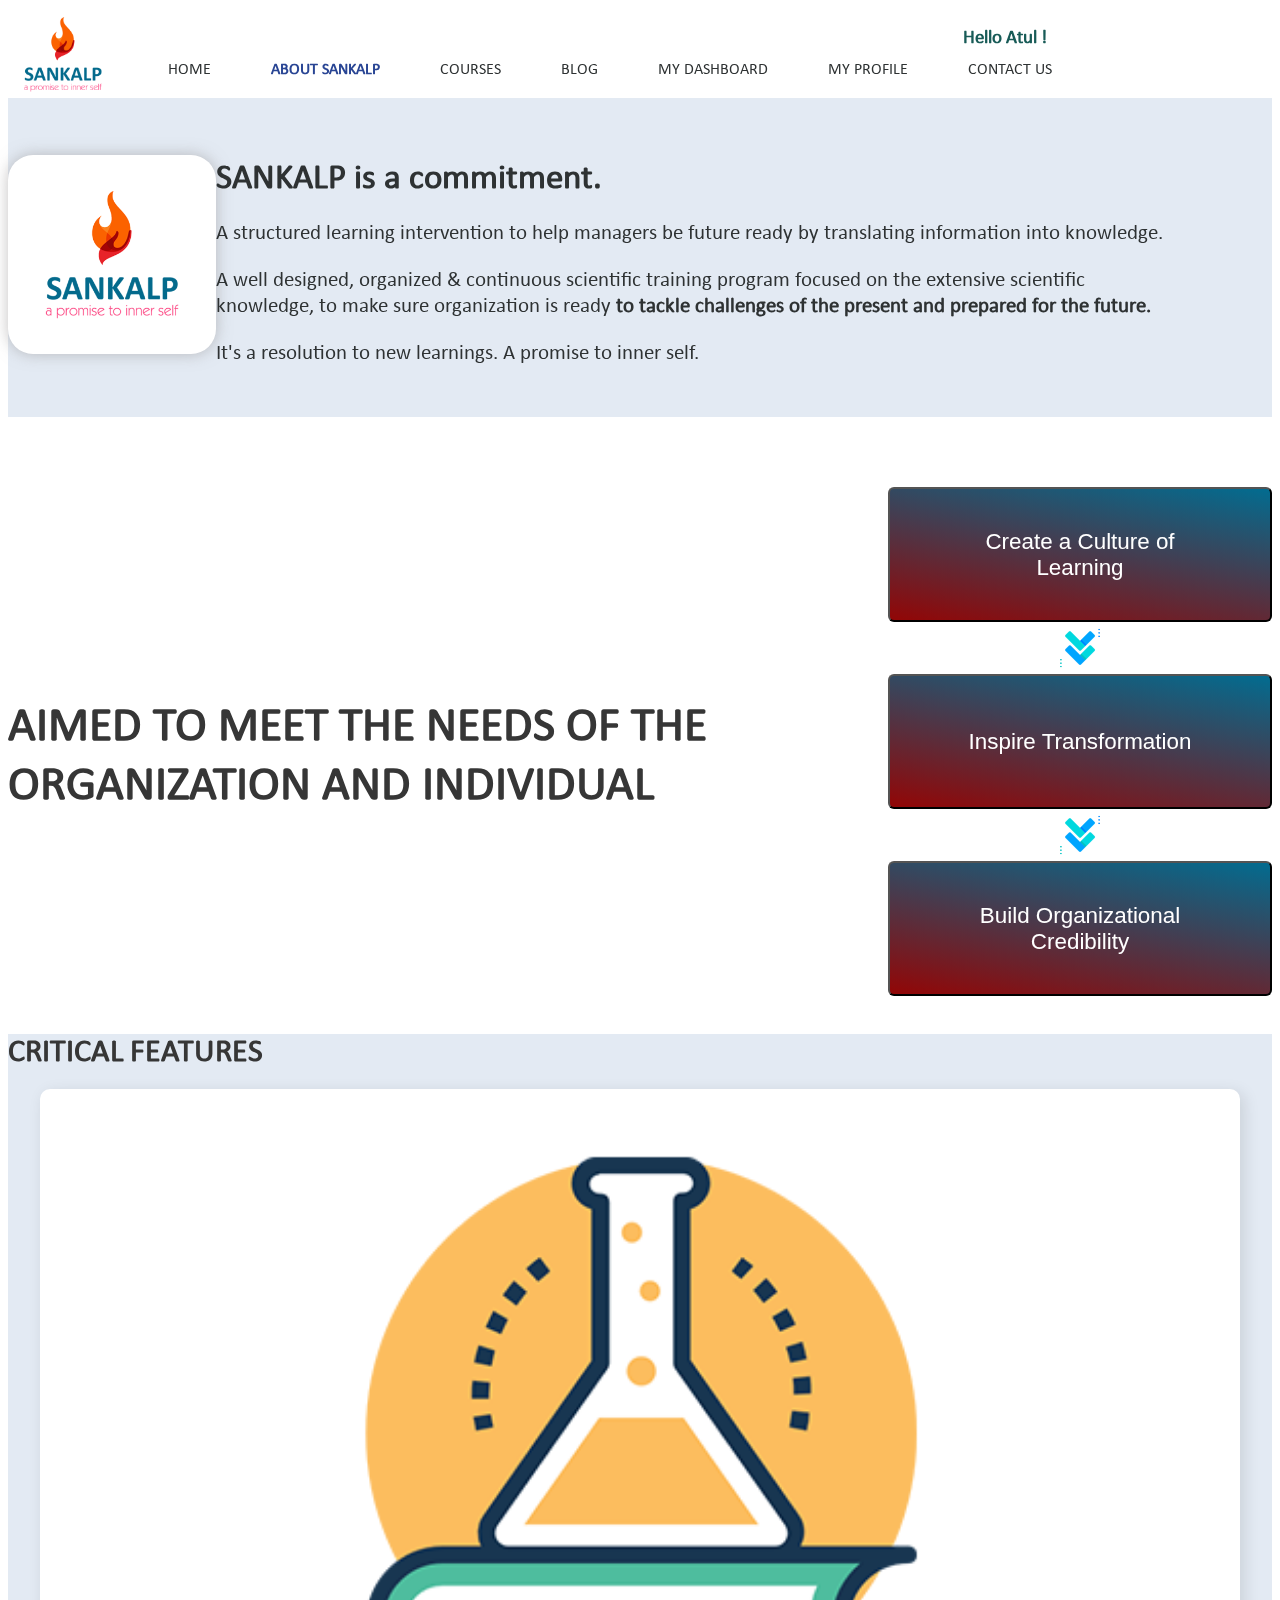
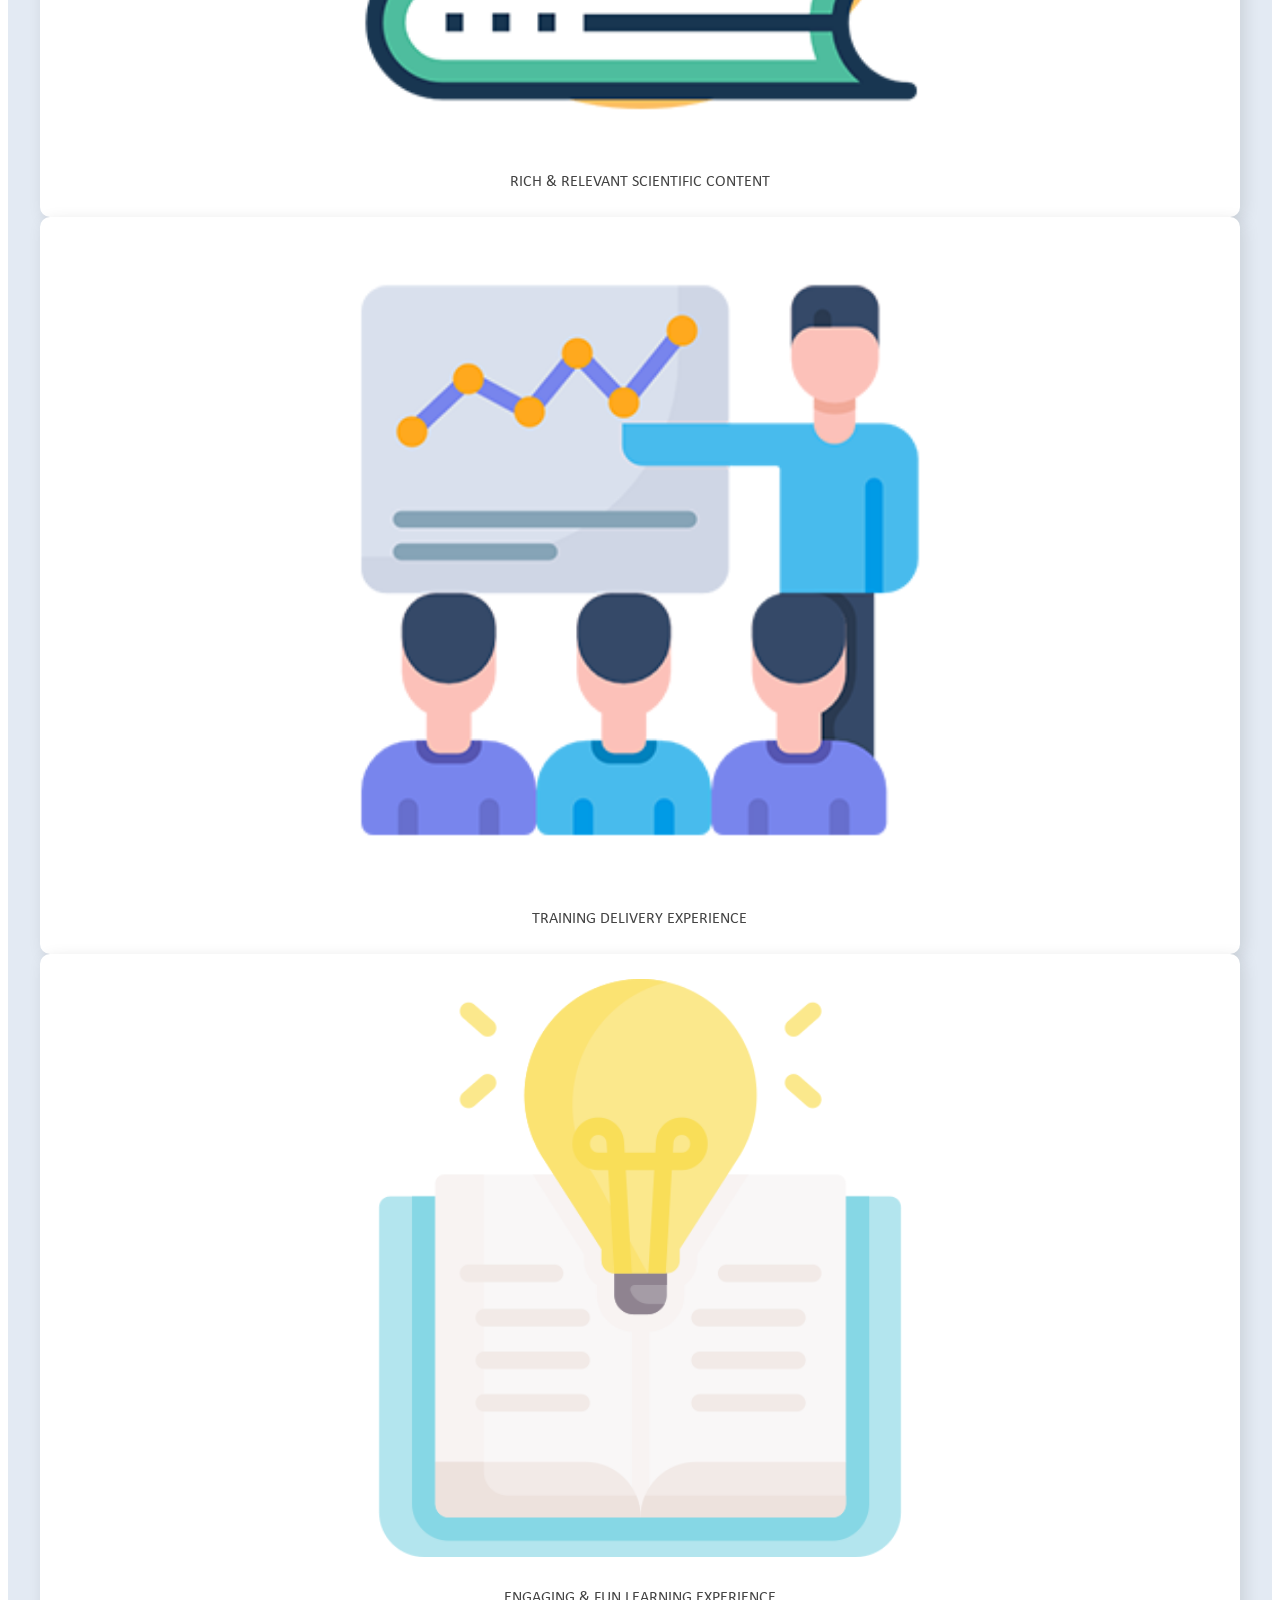
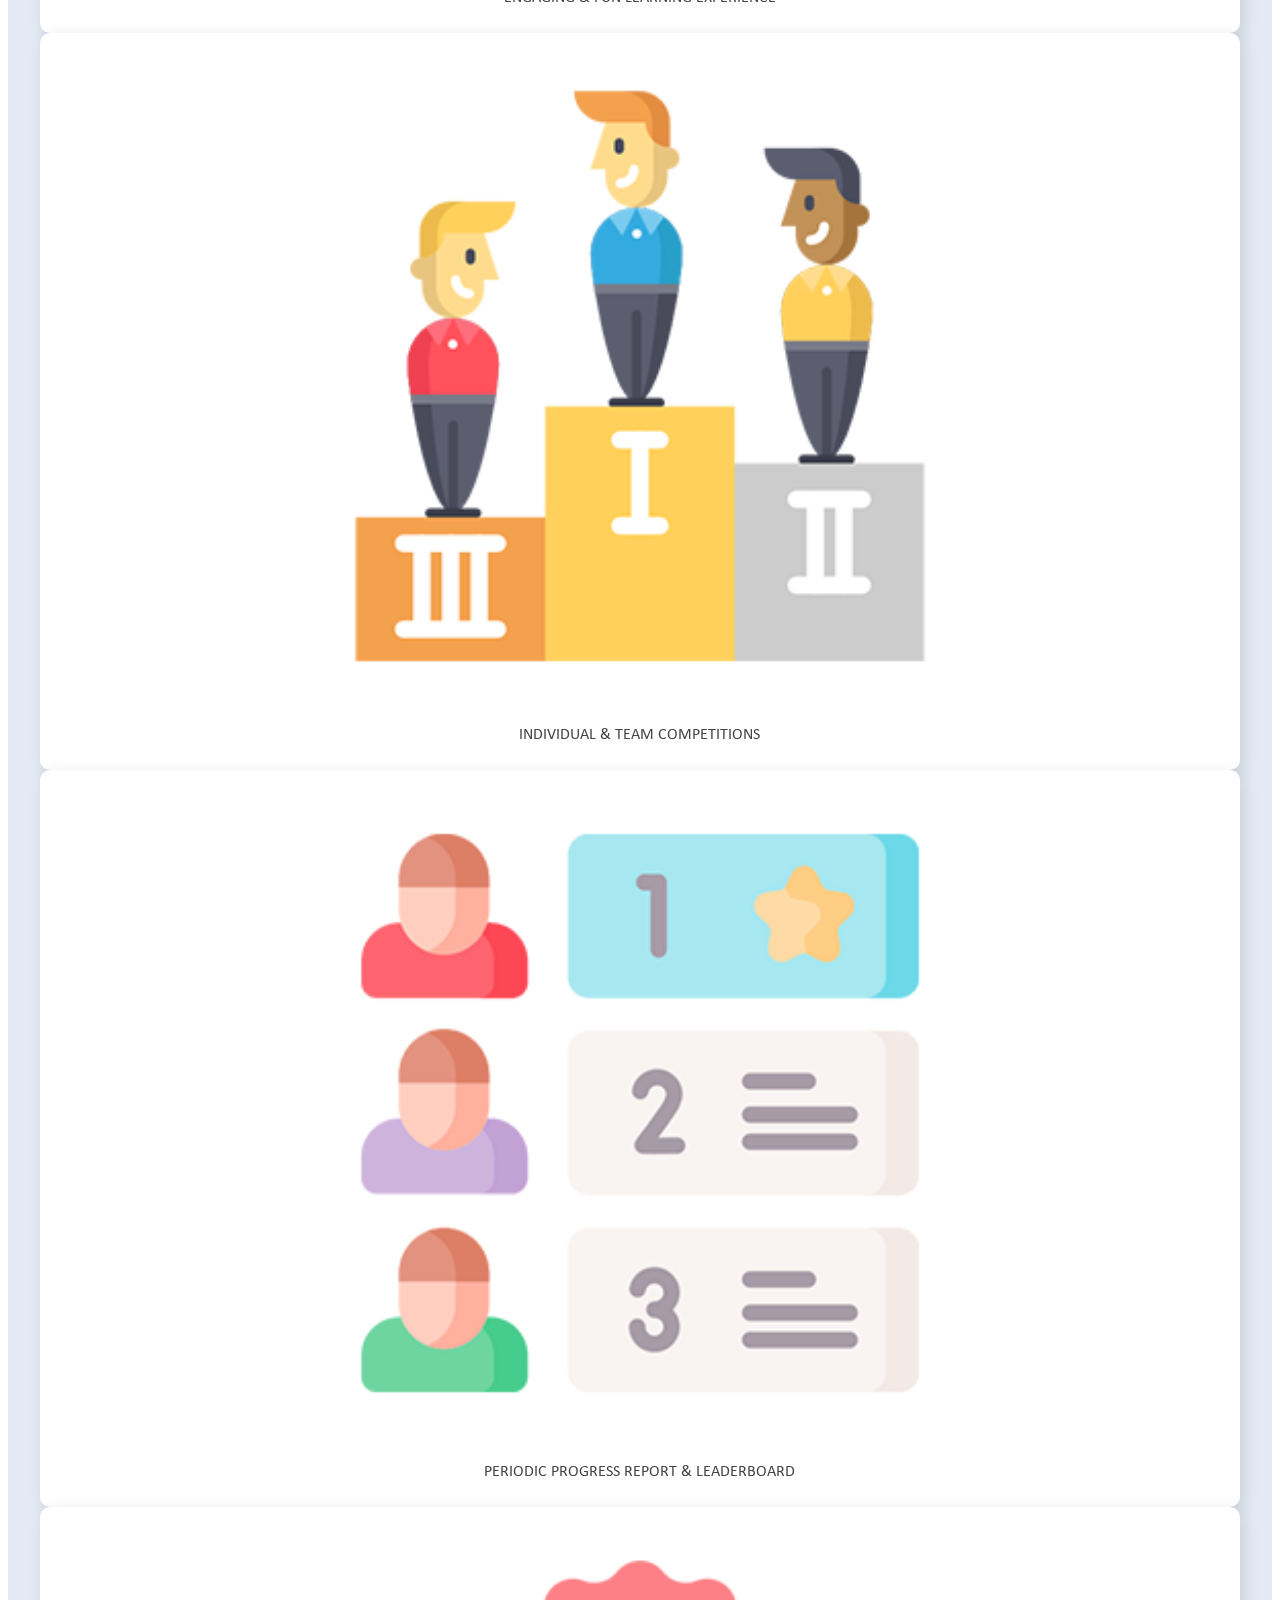
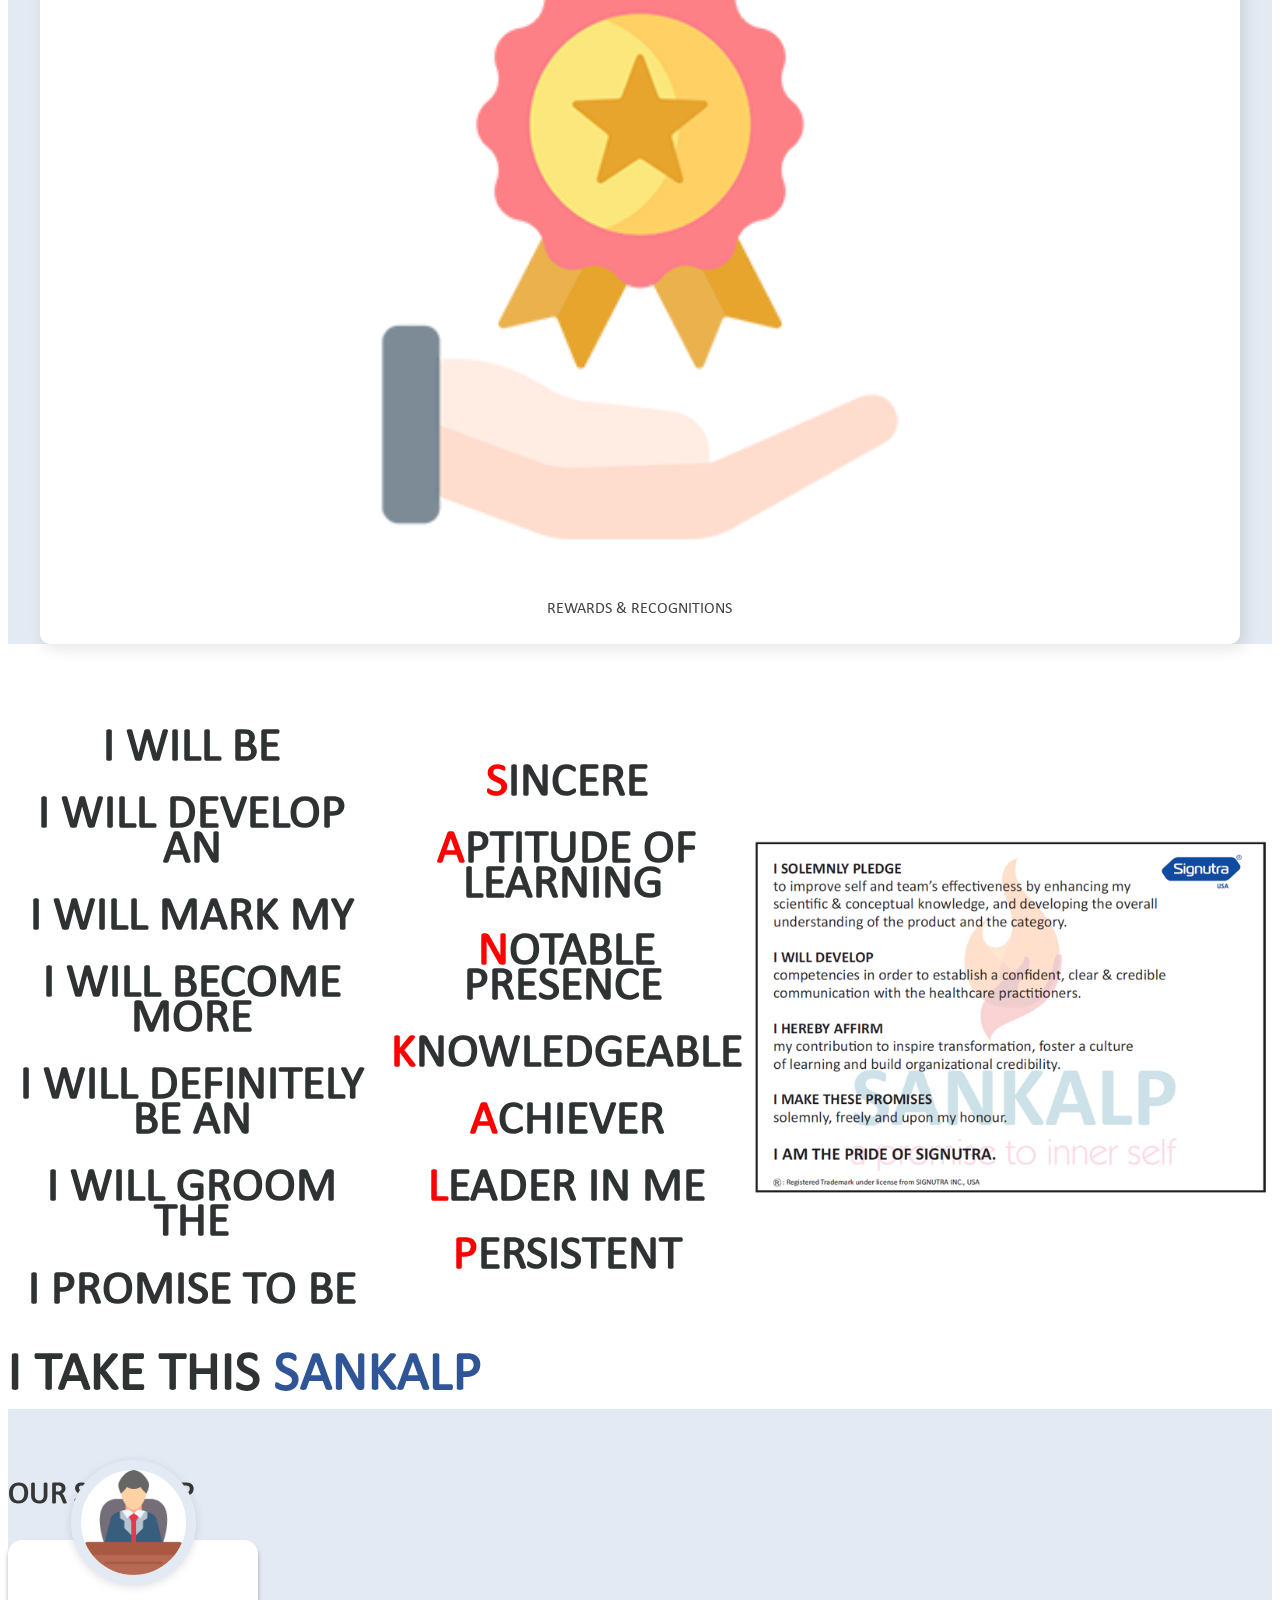
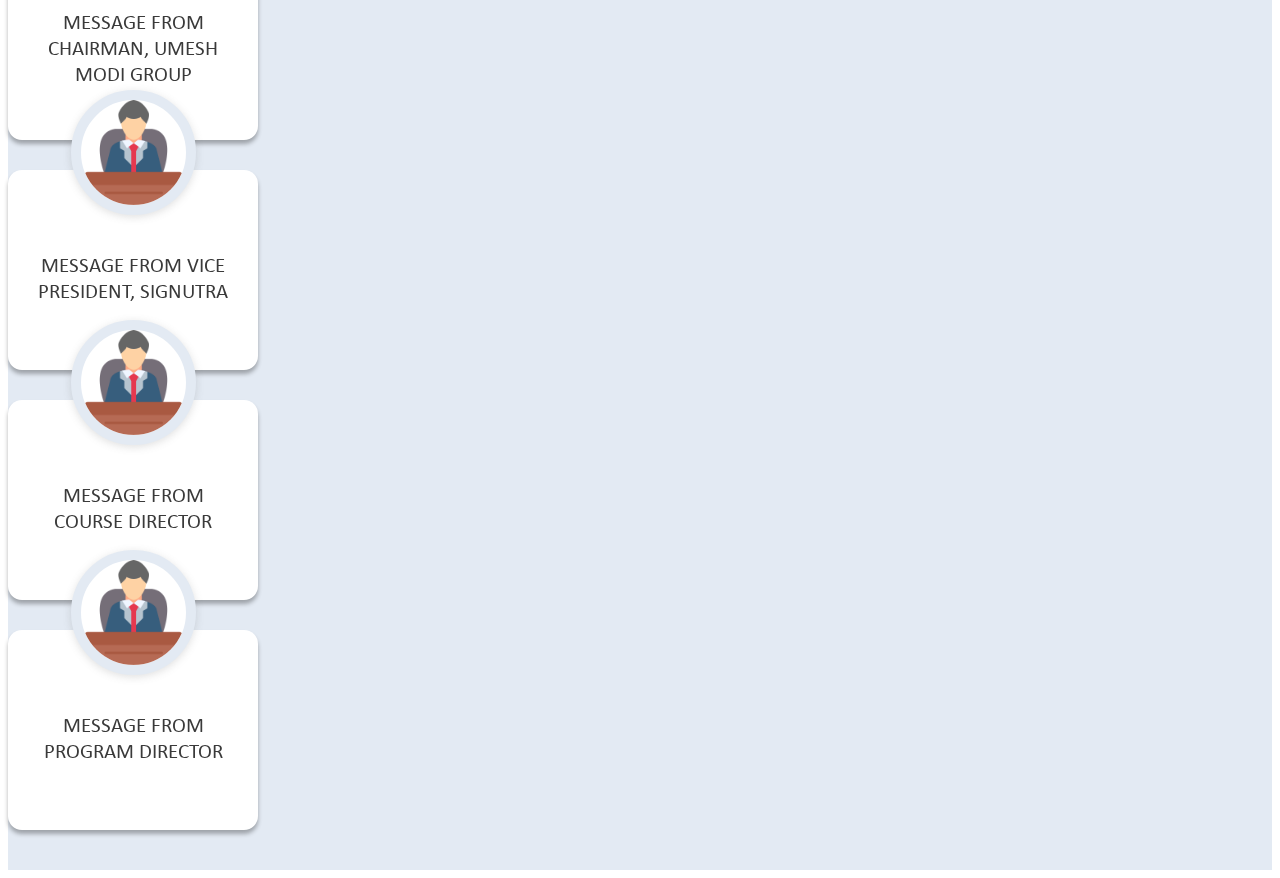
==== commit 645069e8: "ui work" ====
--- a/about.html
+++ b/about.html
@@ -32,14 +32,17 @@
 </head>
 
 <body>
-    <div class="container-fluid">
-        <div class="row">
+    <div class="container-fluid" class="logo-wrap" style="">
+        <div class="row head-wrap">
             <div class="col-md-2">
-                <img src="images/home-logo.png" class="img-fluid head-logo">
+                <div class="logo-wrap">
+                    <img src="images/home-logo2.png" style="" class="img-fluid head-logo">
+                    <!-- <img src="images/signutra-logo.png" style="" class="img-fluid head-logo logo-2"> -->
+                </div>
             </div>
 
             <div class="col-md-10 ">
-                <div class="user-info">
+                <!-- <div class="user-info">
                     <img src="images/logo2.png" class="logo2">
                     <div class="user-wrap">
                         <div class="user-stat">
@@ -50,7 +53,7 @@
                             <i class="fa-light fa-user"></i>
                         </div>
                     </div>
-                </div>
+                </div> -->
                 <header class="cd-main-header">
                     <!-- <a class="cd-logo" href="#0"><img src="img/cd-logo.svg" alt="Logo"></a> -->
 
@@ -135,7 +138,7 @@
 
         
 <div class="container-fluid" style="background-color: #e3eaf3;">
-<div class="container">
+<div class="">
             <div class="row mt-5" >
                 <div class="col-md-12">
                     <div class="page-heading mt-5 text-center">
@@ -144,7 +147,7 @@
                 </div>
 
                 <div class="row features-wrap mt-2 mb-5">
-                <div class="col-md-4 sm-mt-5 xs-mt-5">
+                <div class="col-md-2 sm-mt-5 xs-mt-5">
                     <div class="cont-1">
                         <span style=""><img src="images/icons/scientific.png" class="featurs-icon"></span><br>
                         
@@ -154,7 +157,7 @@
                     </div>
                 </div>
 
-                <div class="col-md-4 sm-mt-5 xs-mt-5">
+                <div class="col-md-2 sm-mt-5 xs-mt-5">
                     <div class="cont-1">
                         <span style="font-size: 2.5em;"><img src="images/icons/training.png" class="featurs-icon"></span><br>
                         <p>
@@ -164,7 +167,7 @@
                     </div>
                 </div>
 
-                <div class="col-md-4 sm-mt-5 xs-mt-5">
+                <div class="col-md-2 sm-mt-5 xs-mt-5">
                     <div class="cont-1">
                         <span style="font-size: 2.5em;"><img src="images/icons/learning.png" class="featurs-icon"></span><br>
                         <p>
@@ -173,7 +176,7 @@
                     </div>
                 </div>
 
-                <div class="col-md-4 mt-5">
+                <div class="col-md-2 sm-mt-5 xs-mt-5">
                     <div class="cont-1">
                         <span style="font-size: 2.5em;"><img src="images/icons/compet.png" class="featurs-icon"></span><br>
                         <p>
@@ -183,7 +186,7 @@
                     </div>
                 </div>
 
-                <div class="col-md-4 mt-5">
+                <div class="col-md-2 sm-mt-5 xs-mt-5">
                     <div class="cont-1">
                         <span style="font-size: 2.5em;"><img src="images/icons/leaderboard.png" class="featurs-icon"></span><br>
                         <p>
@@ -193,7 +196,7 @@
                     </div>
                 </div>
 
-                <div class="col-md-4 mt-5">
+                <div class="col-md-2 xs-mt-5 sm-mt-5">
                     <div class="cont-1">
                         <span style="font-size: 2.5em;"><img src="images/icons/recognition.png" class="featurs-icon"></span><br>
                         <p>
@@ -303,42 +306,41 @@
     </main>
 
 
-    <div class="">
-        <nav class="cd-nav">
-            <ul id="cd-primary-nav" class="cd-primary-nav is-fixed">
-                <li class="">
-                    <a class="" href="./home.html">HOME</a>
-                </li>
-
-                <li class="">
-                    <a class="active" href="./about.html">ABOUT SANKALP</a>
-                </li>
-
-                <li class="">
-                    <a class="" href="./courses.html">COURSES</a>
-                </li>
-
-
-                <li>
-                    <a class="" href="./dashboard.html">MY DASHBOARD</a>
-                </li>
-
-                <li>
-                    <a class="" href="./profile.html">MY PROFILE</a>
-                </li>
-
-                <li>
-                    <a href="./contact.html">CONTACT US</a>
-                </li>
-            </ul> <!-- primary-nav -->
-        </nav> <!-- cd-nav -->
-
-        <!-- <div id="cd-search" class="cd-search">
-                            <form>
-                                <input type="search" placeholder="Search...">
-                            </form>
-                        </div> -->
-    </div>
+    <nav class="cd-nav">
+        <div class="user-name">
+            <p>Hello <span id="user-name">Atul</span> !</p>
+        </div>
+        <ul id="cd-primary-nav" class="cd-primary-nav is-fixed">
+
+            <li class="">
+                <a class="" href="./home.html">HOME</a>
+            </li>
+
+            <li class="">
+                <a class="active" href="about.html">ABOUT SANKALP</a>
+            </li>
+
+            <li class="">
+                <a class="" href="./courses.html">COURSES</a>
+            </li>
+
+            <li class="">
+                <a class="" href="./courses.html">BLOG</a>
+            </li>
+
+            <li>
+                <a class="" href="./dashboard.html">MY DASHBOARD</a>
+            </li>
+
+            <li>
+                <a class="" href="./profile.html">MY PROFILE</a>
+            </li>
+
+            <li>
+                <a class="" href="./contact.html">CONTACT US</a>
+            </li>      
+        </ul> 
+    </nav> 
     
 
     <script src="https://cdn.jsdelivr.net/npm/jquery@3.5.1/dist/jquery.slim.min.js"
--- a/css/nav.css
+++ b/css/nav.css
@@ -28,7 +28,15 @@
   color: #2e3233;
   background-color: #ffffff;
 }
-
+.logo-wrap {
+  min-height: 0px;
+}
+
+.head-logo {
+  width: 110px;
+  padding-right: 10px;
+  padding-left: 10px;
+}
 @media only screen and (max-width: 1169px) {
   body.nav-on-left.overflow-hidden {
     overflow: hidden;
@@ -132,7 +140,7 @@
 
 @media only screen and (min-width: 1170px) {
   .cd-main-header {
-    height: 8vh;
+    height: 10vh;
   }
 
   .cd-main-header::after {
@@ -619,8 +627,7 @@
     margin-top: 10px;
     display: flex;
     align-items: center;
-    margin-right: 30px;
-
+    margin-right: 0px;
   }
 
   .cd-primary-nav::after {
@@ -669,14 +676,16 @@
 
   .cd-primary-nav>li {
     float: left;
-    margin-left: 0.5em;
+    margin-left: 2.5em;
   }
   .cd-primary-nav>li:first-child{
     /* margin-left: 0!important; */
   }
   .cd-nav{
     display: flex;
-    justify-content: flex-start;
+    justify-content: flex-end;
+    flex-direction: column;
+    align-items: flex-end;
     }
 
     .user-wrap{
@@ -687,7 +696,13 @@
       margin-left: auto;
       padding-right: 10px;
     }
-    
+    .user-name {
+      margin-right: 15px;
+      color: #185b57;
+      font-weight: 600;
+      font-size: 1.2em;
+
+    }
     .fa-user{
       background: blue;
       color: #fff;
@@ -716,9 +731,14 @@
   }
 
   .cd-primary-nav>li>a:hover {
-    color: #69aa6f;
-  }
-
+    color: #036a8c;
+  }
+
+  .active {
+    color: #294594 !important;
+    font-weight: 600 !important;
+  }
+  
   .cd-primary-nav>li>a.selected {
     color: #69aa6f;
     box-shadow: inset 0 -2px 0 #69aa6f;
--- a/css/style.css
+++ b/css/style.css
@@ -51,7 +51,7 @@
   background-image: url("../images/banner.png");
   background-position: center center;
   background-size: cover;
-  height: calc(100% - 80px);
+  height: calc(100% - 90px);
 }
 
 .text-wrap {
@@ -79,32 +79,12 @@
     padding: 5px 30px;
   font-family: gb-bold;
 }
-.logo-2{
-  
-}
-
-.user-name {
-  font-size: 1.2em;
-  font-weight: 600;
-  text-align: left;
-  line-height: 1.2;
-  color: rgb(66, 66, 66);
-}
-
-.user-name span {
-  display: block;
-  color: rgb(66, 66, 66);
-  font-size: 0.9em;
-  font-weight: 500;
-}
+
 
 .user-des {
   font-size: 1.2em;
 }
 
-.active {
-  color: red !important;
-}
 
 .about-content {
   display: flex;
@@ -149,6 +129,7 @@
   background-image: linear-gradient(190deg, rgb(146, 6, 6) 0%, rgb(2, 108, 144) 100%);
   transform: scale(1.1);
   box-shadow: rgba(0, 0, 0, 0.35) 0px 5px 15px;
+  cursor: auto !important;
 }
 
 .aim-wrap {
@@ -229,9 +210,10 @@
 }
 
 .course-title {
-  font-size: 2.5em;
-  font-family: db;
-  color: rgb(47, 85, 151);
+  font-size: 1.5em;
+  font-family: "gb";
+  font-weight: 600;
+  color: rgb(3 106 140);
 }
 
 .btn-wrap {
@@ -242,9 +224,9 @@
 }
 
 .para {
-  font-size: 1.5em;
-  margin-top: 5%;
-  font-family: gb;
+  font-size: 1.1em;
+  margin-top: 1%;
+  font-family: "gb";
 }
 
 .wyl {
@@ -521,15 +503,7 @@
   width: 47%;
 }
 
-.logo-wrap {
-  min-height: 0px;
-}
-
-.head-logo {
-  width: 100px;
-  padding-right: 10px;
-  padding-left: 10px;
-}
+
 
 hr {
   margin-bottom: 1rem;
@@ -581,8 +555,9 @@
 }
 
 .features-wrap {
-  width: 65%;
+  width: 95%;
   margin: auto;
+  margin-bottom: 55px;
 }
 
 .parallax {
@@ -607,15 +582,18 @@
   margin-top: 8%;
 }
 
-#accordion .card .card-header::after {
-  content: "";
-  font-family: gb;
+#accordion .card .card-header:after {
+  content: "\f061";
+  font-family: FontAwesome;
   font-weight: 900;
   float: right;
-}
-
-#accordion .card .card-header.collapsed::after {
-  content: "";
+  margin-top: 0px;
+  font-size: 1.3em;
+}
+
+#accordion .card .card-header.collapsed:after {
+  content: "\f062";
+  transition: 0.9s;
 }
 
 .msg-icon {
@@ -627,7 +605,63 @@
   border-radius: 50%;
   box-shadow: rgba(99, 99, 99, 0.2) 0px 2px 8px 0px;
 }
-
+.signutra_logo{
+    position: absolute;
+bottom: 0;
+width: 155px;
+right: 0;
+padding: 15px;}
+
+.learn-btn {
+  background-color: rgb(9 121 143);
+  color: #fff;
+  font-size: 0.8em;
+  border-radius: 8px;
+  padding: 8px 20px;
+  font-weight: 400;
+}
+
+.semister-wrap{
+  text-align: left;
+  background: #fff;
+  padding: 16px 24px;
+  border-radius: 11px;
+  box-shadow: rgba(0, 0, 0, 0.24) 0px 3px 8px;
+  height: 330px;
+  min-height: 330px;
+  margin-top: 20px;
+  transition: 0.8s;
+  color: #494949;
+}
+.semister-wrap:hover{
+  background-color: #fff;
+  color: #000;
+}
+.semister-content{
+font-size: 0.9em;
+margin-top: 8px;
+}
+
+.semister-content ul{
+  padding-left: 0;
+}
+.break{
+  background: #f7f7f7;
+    margin-top: 15px;
+    padding: 10px;
+    font-size: 1.5em;
+    font-weight: 500;
+    border-radius: 10px;
+    box-shadow: rgba(0, 0, 0, 0.15) 1.95px 1.95px 2.6px;
+    display: flex;
+    align-items: center;
+    justify-content: space-around;
+}
+
+.collapse{
+  box-shadow: rgba(99, 99, 99, 0.2) 0px 2px 8px 0px;
+
+}
 @media screen and (min-width: 390px) and (max-width: 780px) {
   .logo2 {
       width: auto;
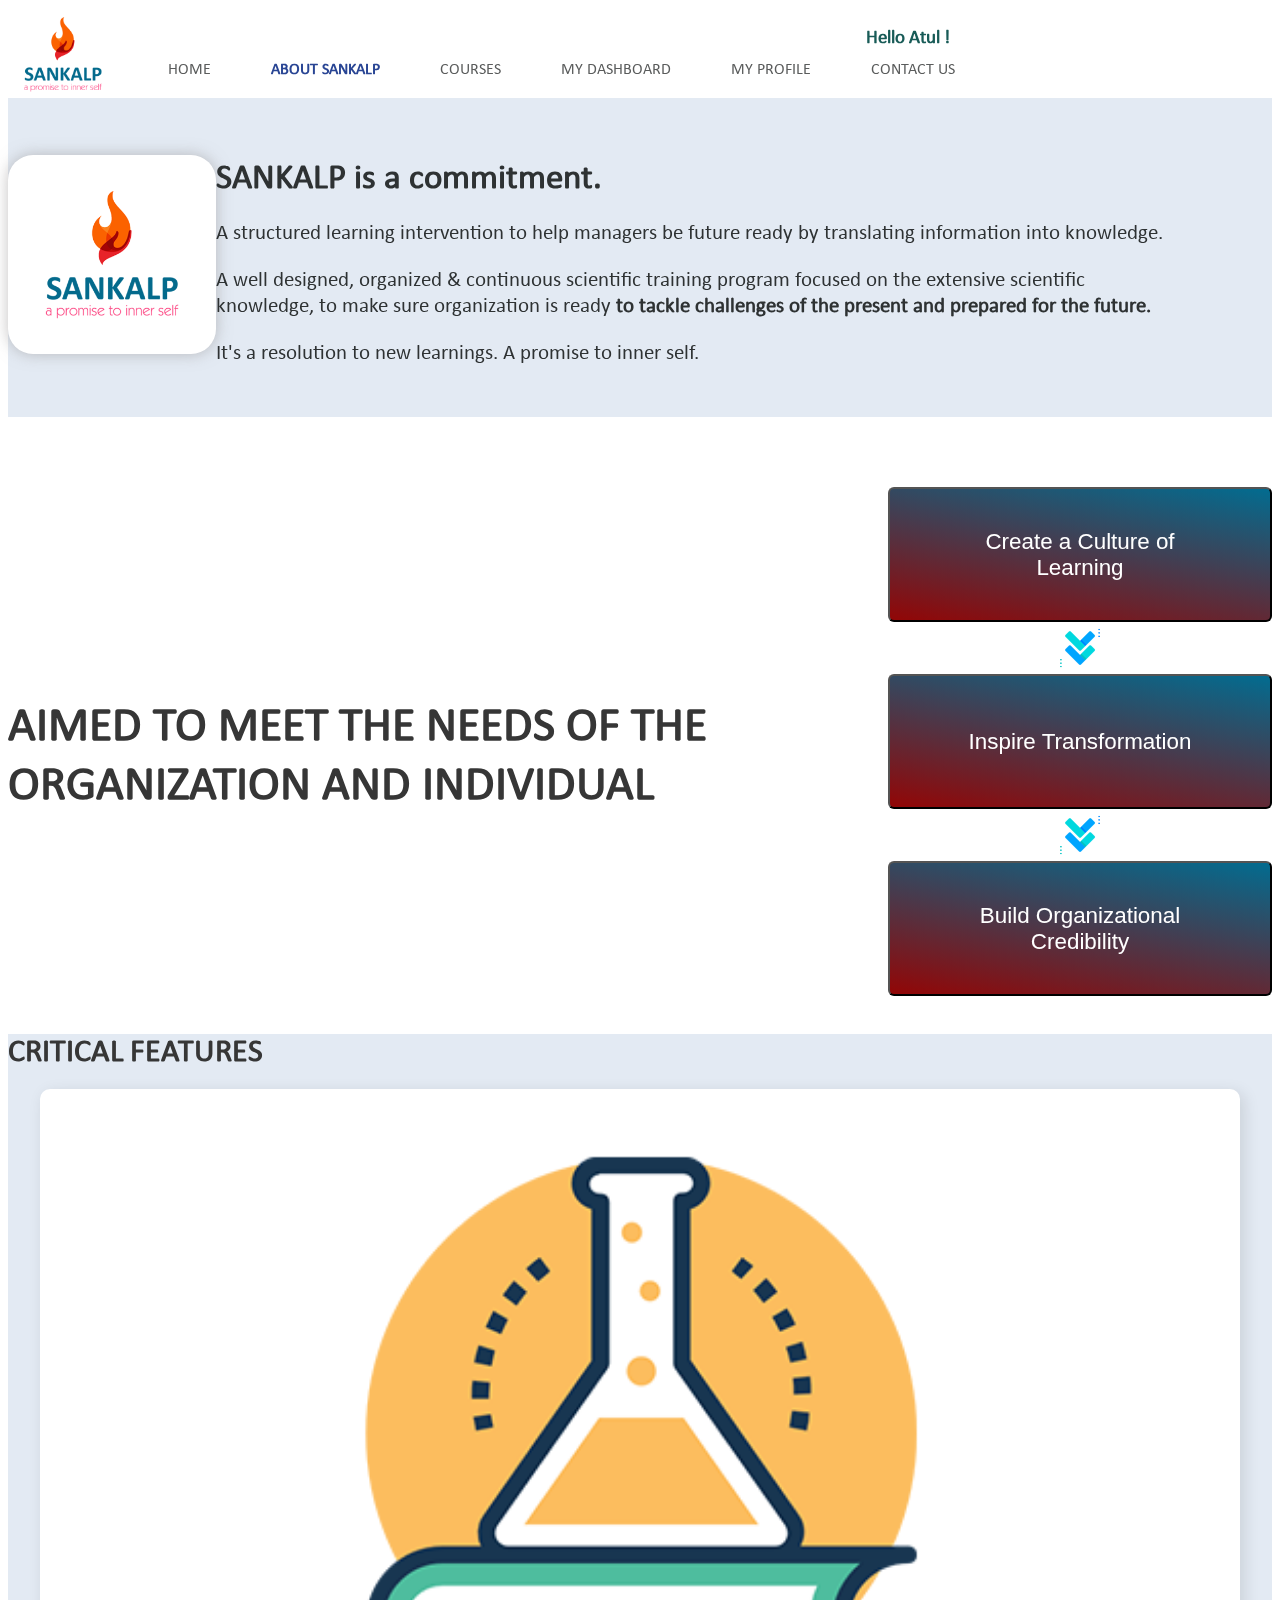
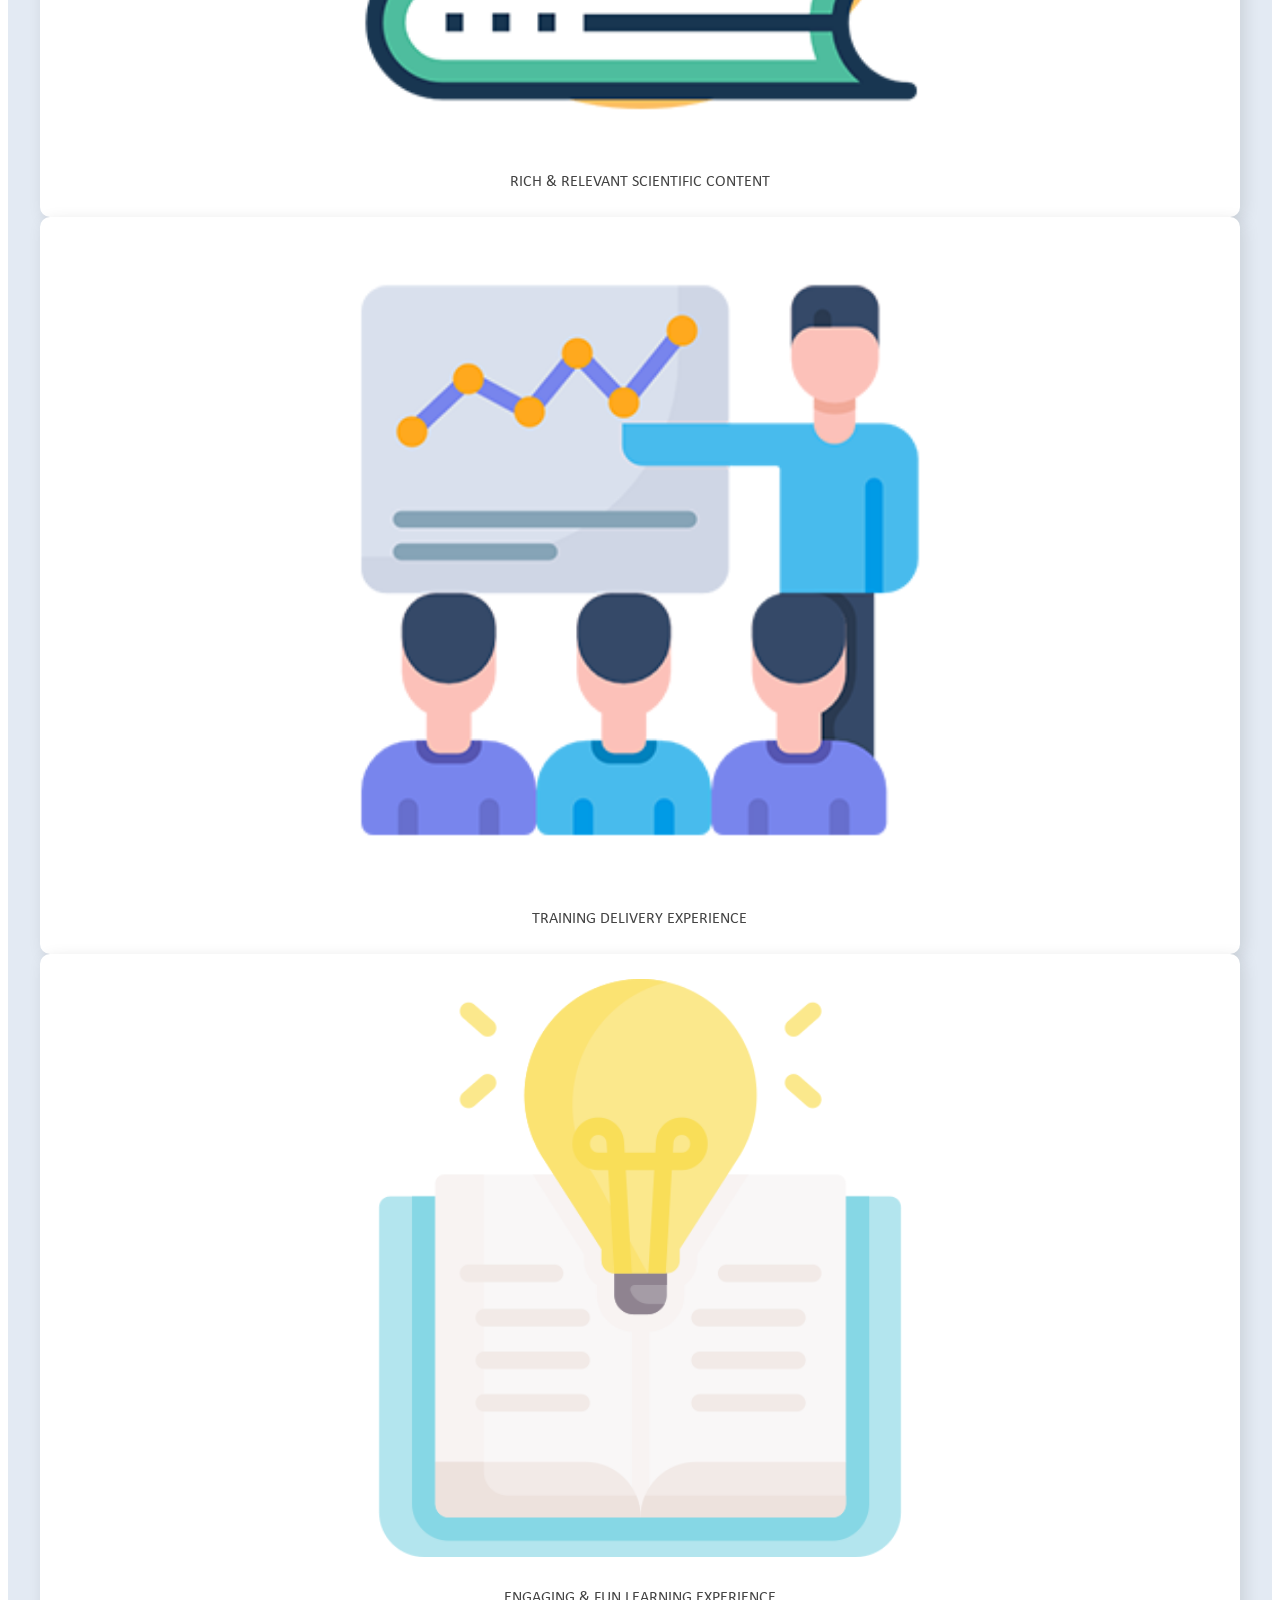
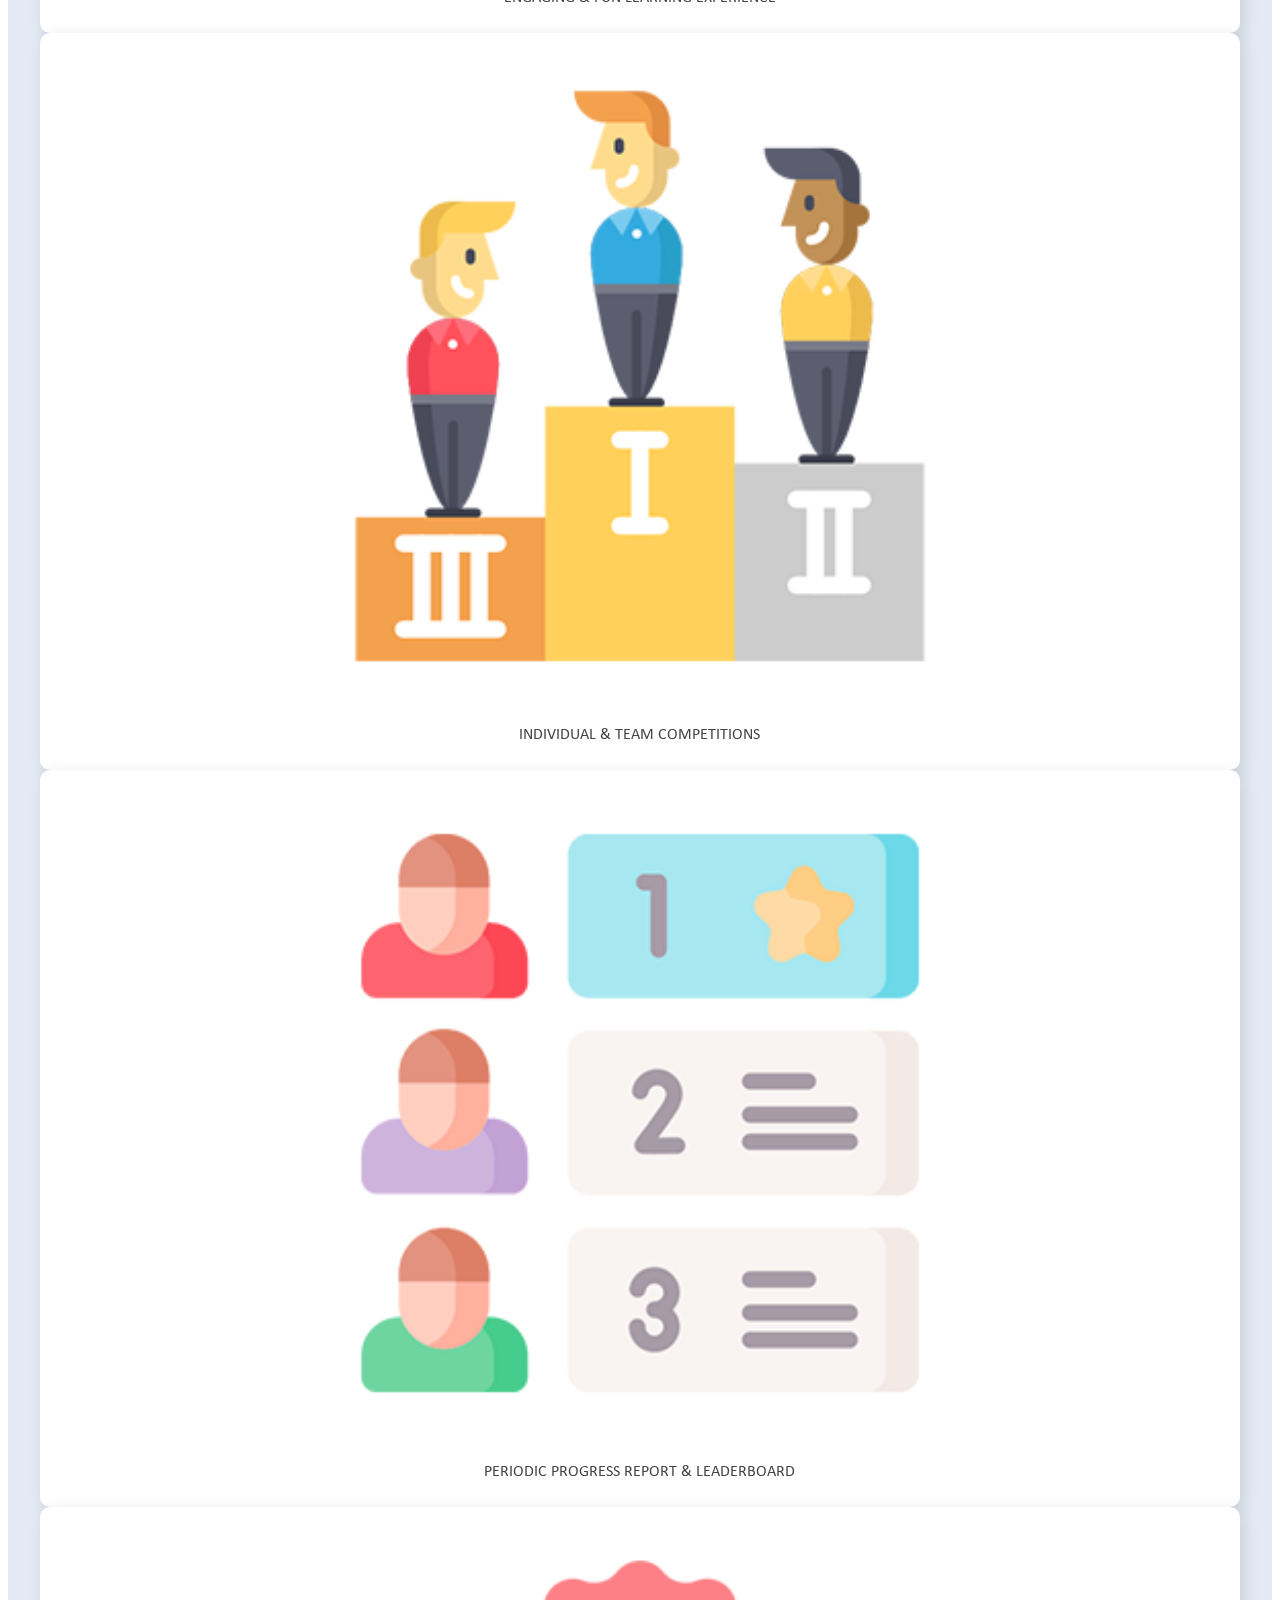
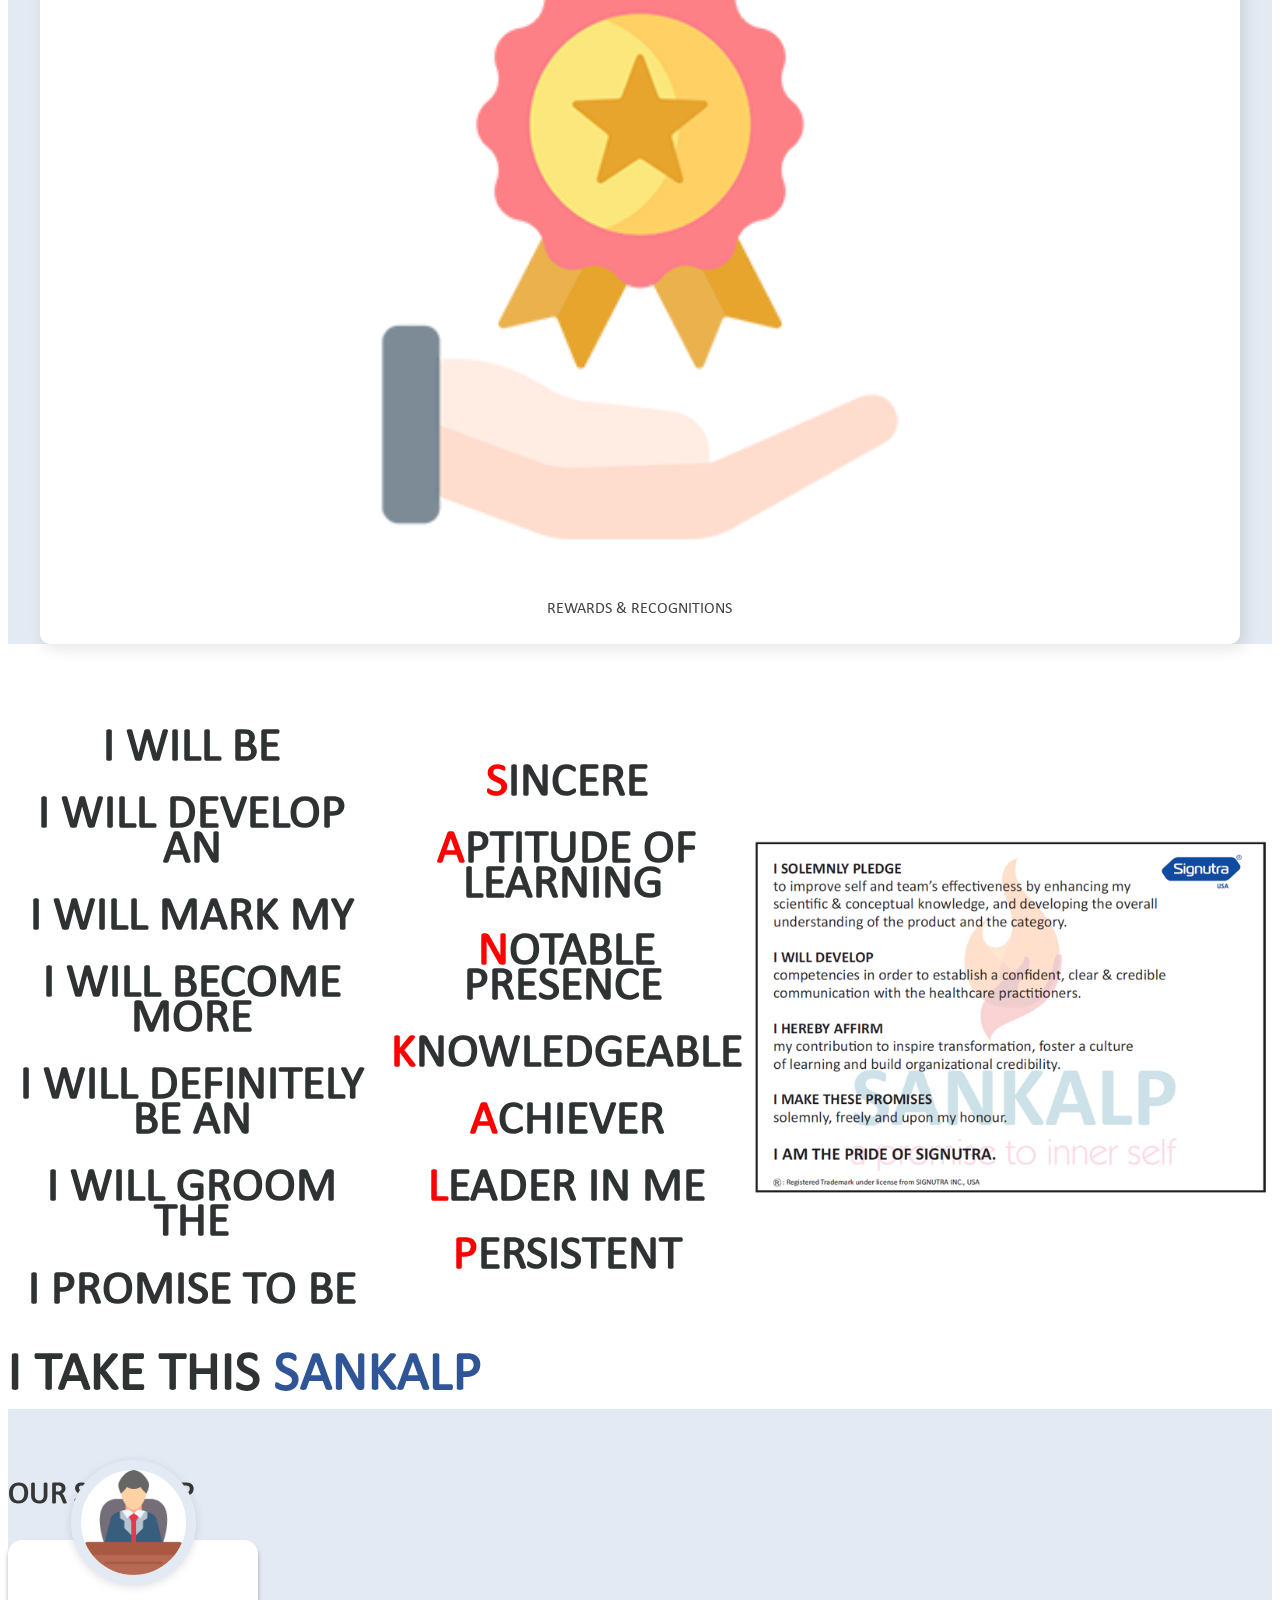
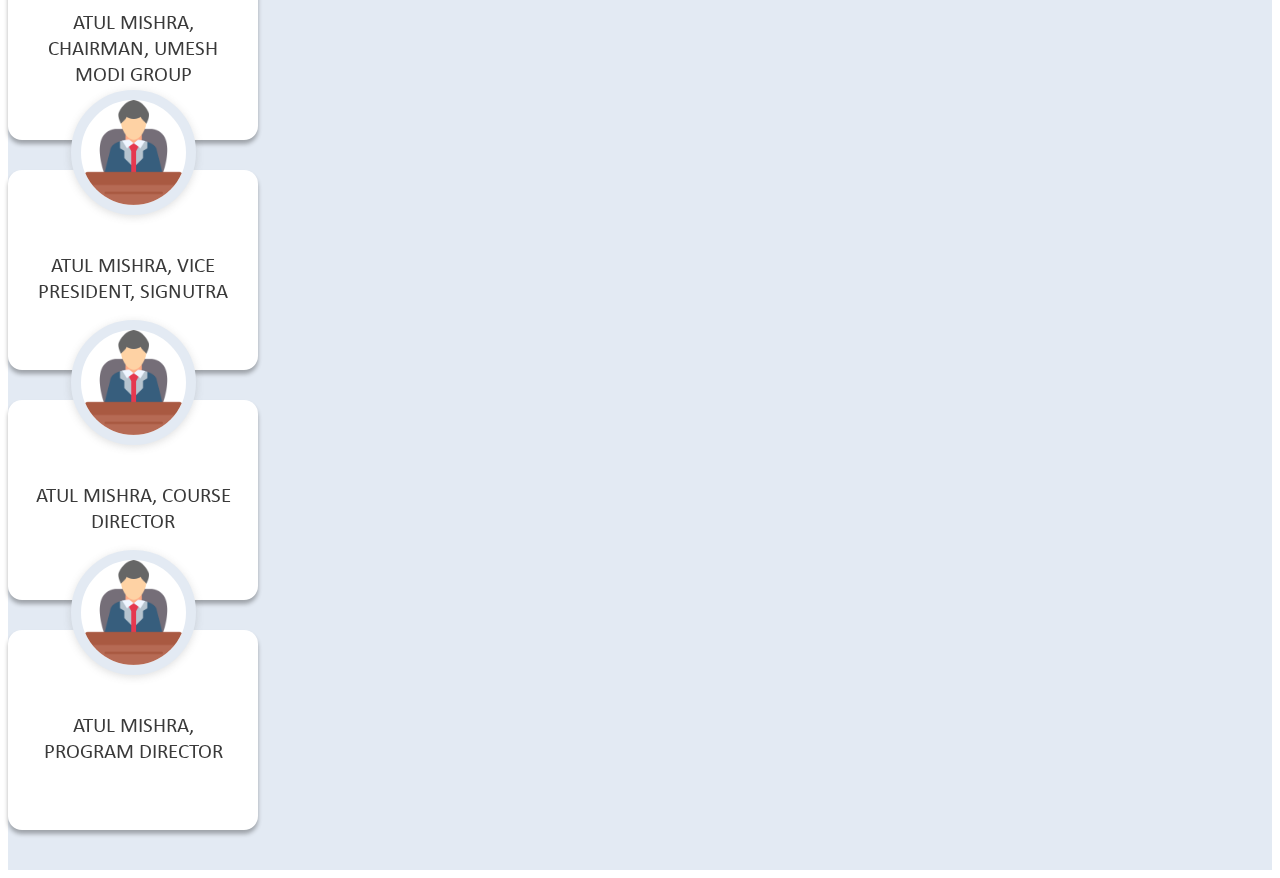
==== commit 2c149336: "commit" ====
--- a/about.html
+++ b/about.html
@@ -265,7 +265,7 @@
                     <div class="cont-2">
 <img src="images/icons/user.png" class="msg-icon">
                         <p>
-                            MESSAGE FROM CHAIRMAN, UMESH MODI GROUP
+                            ATUL MISHRA, CHAIRMAN, UMESH MODI GROUP
 
                         </p>
                     </div>
@@ -275,7 +275,7 @@
                     <div class="cont-2">
                         <img src="images/icons/user.png" class="msg-icon">
                         <p>
-                            MESSAGE FROM VICE PRESIDENT, SIGNUTRA
+                            ATUL MISHRA, VICE PRESIDENT, SIGNUTRA
                         </p>
                     </div>
                 </div>
@@ -284,7 +284,7 @@
                     <div class="cont-2">
                         <img src="images/icons/user.png" class="msg-icon">
                         <p>
-                            MESSAGE FROM COURSE DIRECTOR
+                            ATUL MISHRA, COURSE DIRECTOR
                         </p>
                     </div>
                 </div>
@@ -294,7 +294,7 @@
                     <div class="cont-2">
                         <img src="images/icons/user.png" class="msg-icon">
                         <p>
-                            MESSAGE FROM PROGRAM DIRECTOR
+                            ATUL MISHRA, PROGRAM DIRECTOR
                         </p>
                     </div>
                 </div>
@@ -324,9 +324,9 @@
                 <a class="" href="./courses.html">COURSES</a>
             </li>
 
-            <li class="">
+            <!-- <li class="">
                 <a class="" href="./courses.html">BLOG</a>
-            </li>
+            </li> -->
 
             <li>
                 <a class="" href="./dashboard.html">MY DASHBOARD</a>
--- a/css/nav.css
+++ b/css/nav.css
@@ -721,7 +721,7 @@
     line-height: 0px;
     font-weight: 400;
     padding: 0 10px;
-    color: #2e3233;
+    color: #5a5c5c;
     overflow: visible;
     border-bottom: none;
     -webkit-transition: color 0.3s, box-shadow 0.3s;
--- a/css/style.css
+++ b/css/style.css
@@ -17,6 +17,27 @@
   font-family: db;
   src: url("../fonts/DaytonaPro-Bold.ttf");
 }
+
+/* width */
+::-webkit-scrollbar {
+  width: 3px;
+}
+
+/* Track */
+::-webkit-scrollbar-track {
+  background: #f1f1f1; 
+}
+ 
+/* Handle */
+::-webkit-scrollbar-thumb {
+  background: #888; 
+}
+
+/* Handle on hover */
+::-webkit-scrollbar-thumb:hover {
+  background: #555; 
+}
+
 
 body {
   font-family: gb;
@@ -151,6 +172,7 @@
   font-weight: 600;
   margin-bottom: 0.5em;
 }
+
 
 .cont-1 {
   background-color: white;
@@ -662,6 +684,85 @@
   box-shadow: rgba(99, 99, 99, 0.2) 0px 2px 8px 0px;
 
 }
+.contact-wrap{
+  background-image: url(../images/contact-bg.jpg);
+  height: 85vh;
+  background-position: bottom;
+  background-size: cover;
+}
+
+.contact-info-wrap{
+display: flex;
+flex-direction: row;
+align-items: center;
+color: #fff;
+font-size: 1.2em;
+margin-bottom: 30px;
+}
+
+.icon-wrap{
+  width: 50px;
+  background-color: #fff;
+  border-radius: 50%;
+  padding: 10px 10px;
+  filter: grayscale(1);
+
+}
+
+.contact-text-wrap{
+  display: flex;
+  flex-direction: column;
+  margin-left: 25px;
+
+}
+
+.contact-detail{
+  height: 68vh;
+  display: flex;
+  flex-direction: column;
+  justify-content: center;
+  margin-left: 100px;
+}
+
+.form-wrap{
+  height: 80%;
+  background-color: #fff;
+  width: 70%;
+  padding: 40px;
+  border-radius: 10px;
+  box-shadow: rgb(64 64 64) 0px 5px 15px;
+}
+.msg-box{
+margin-bottom: 20px;
+margin-top: 10px;
+width: 100%;
+border: none;
+border-bottom: 2px solid #616161;
+}
+
+.sub-form{
+  padding: 5px 15px;
+}
+
+.contact-page-heading {
+  font-size: 2.2em;
+  color: rgb(255, 255, 255);
+  font-family: gb;
+  font-weight: 600;
+ 
+}
+
+.sub-form{
+  background-color: rgb(9 121 143);
+  color: #fff;
+  font-size: 0.8em;
+  border-radius: 8px;
+  padding: 8px 35px;
+  font-weight: 400;
+  font-size: 1.1em;
+  outline: none;
+  border: none;
+}
 @media screen and (min-width: 390px) and (max-width: 780px) {
   .logo2 {
       width: auto;
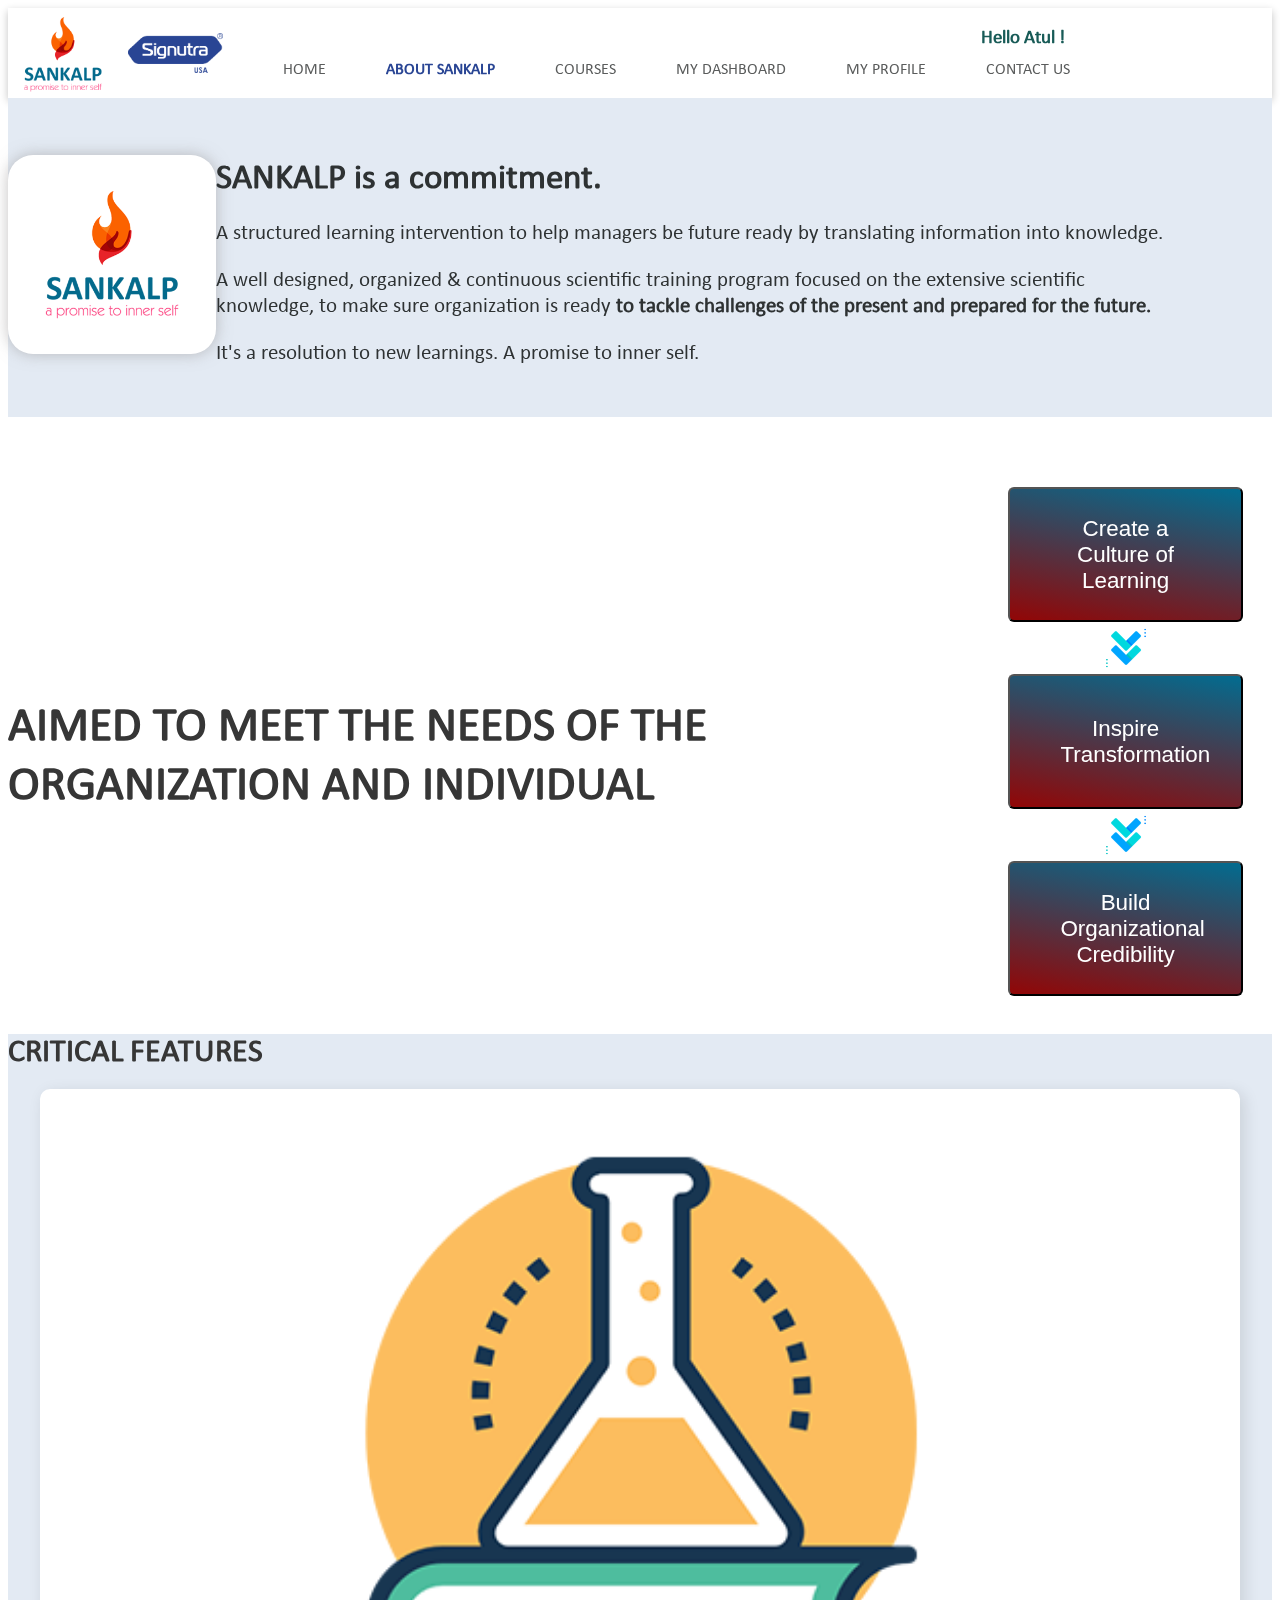
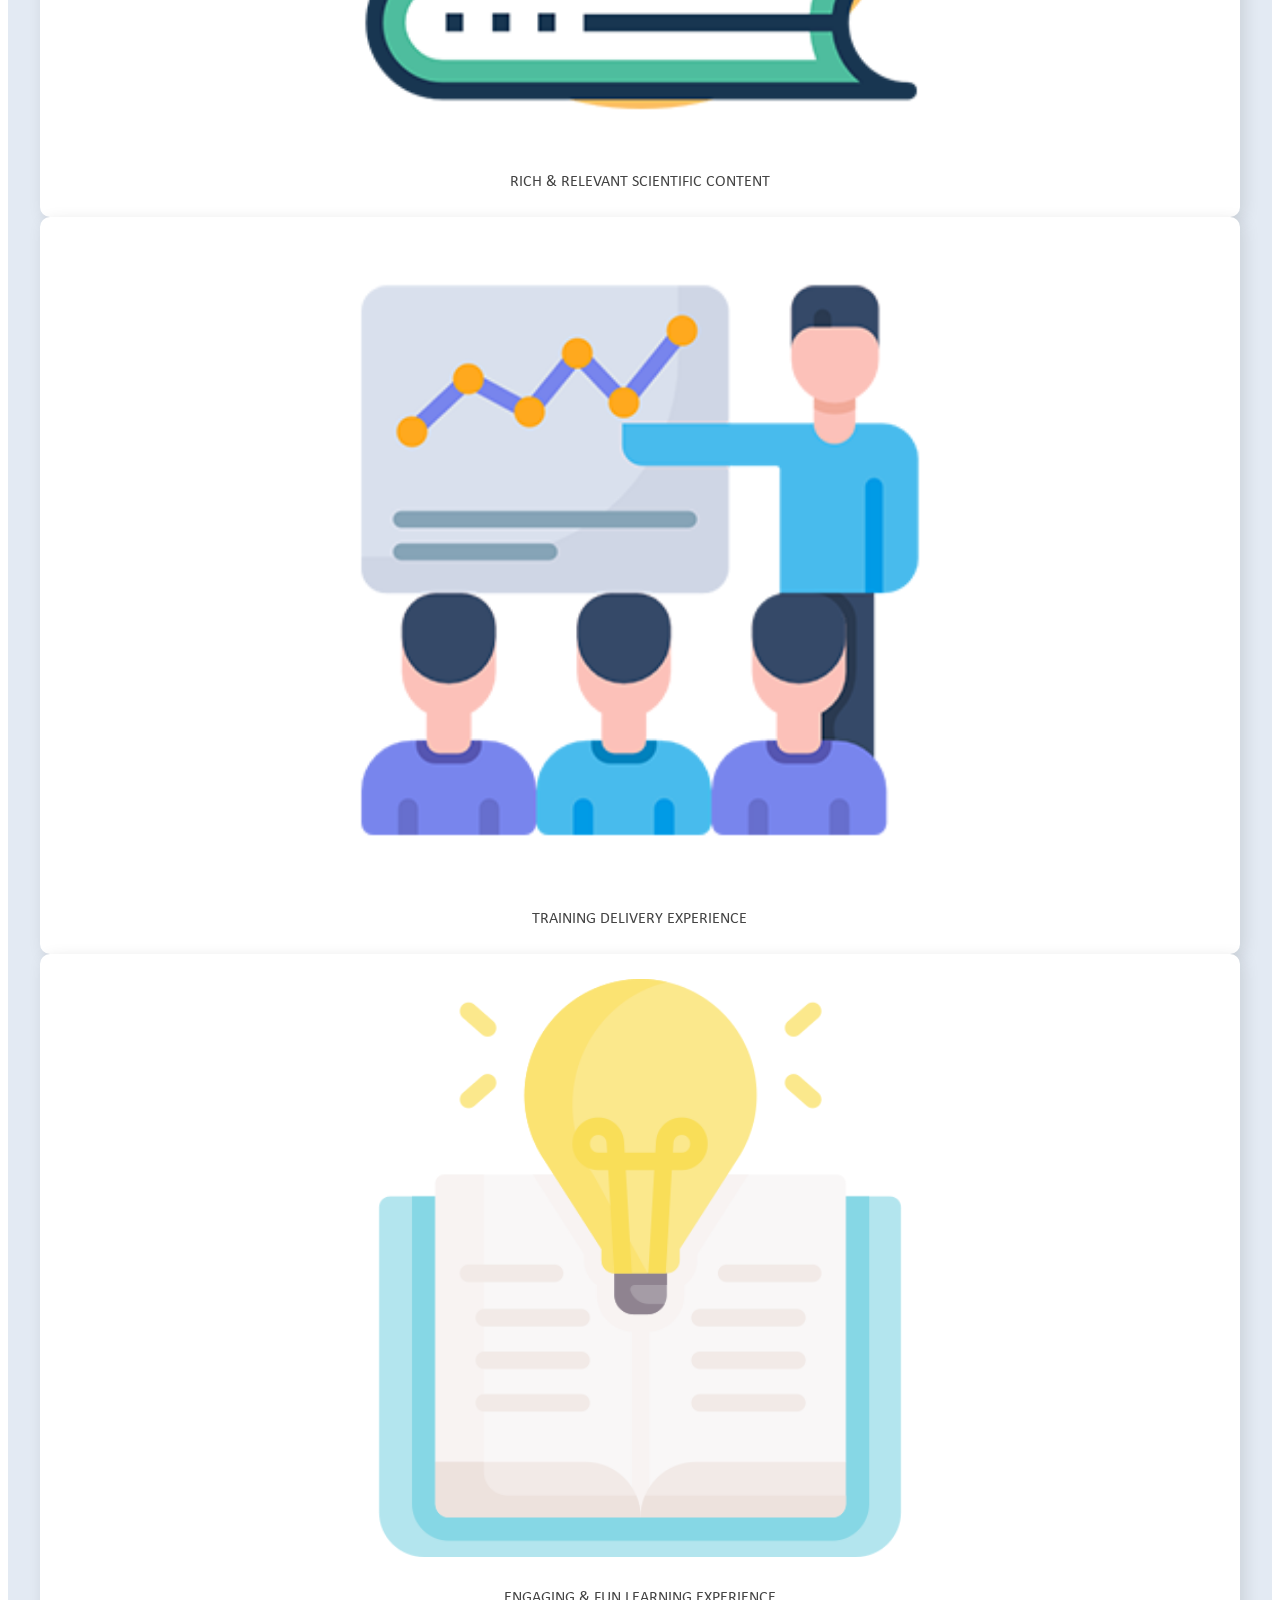
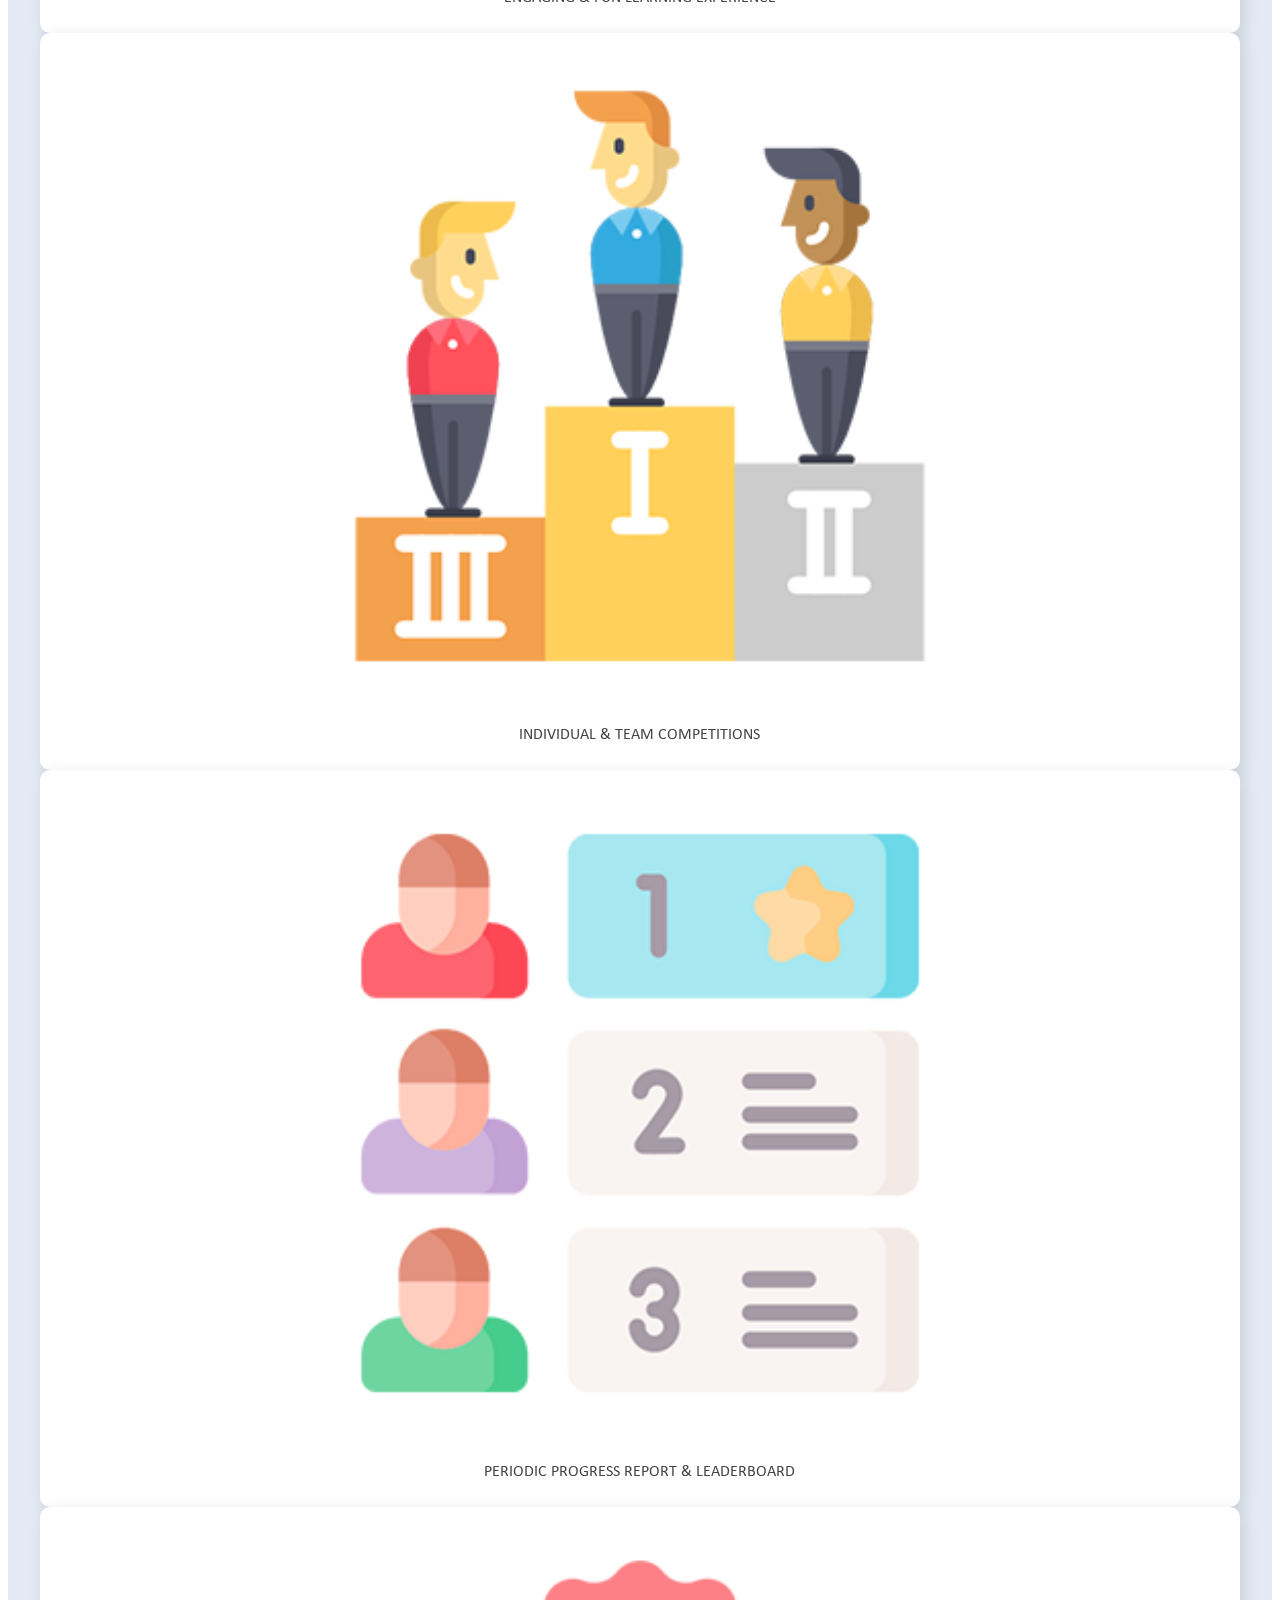
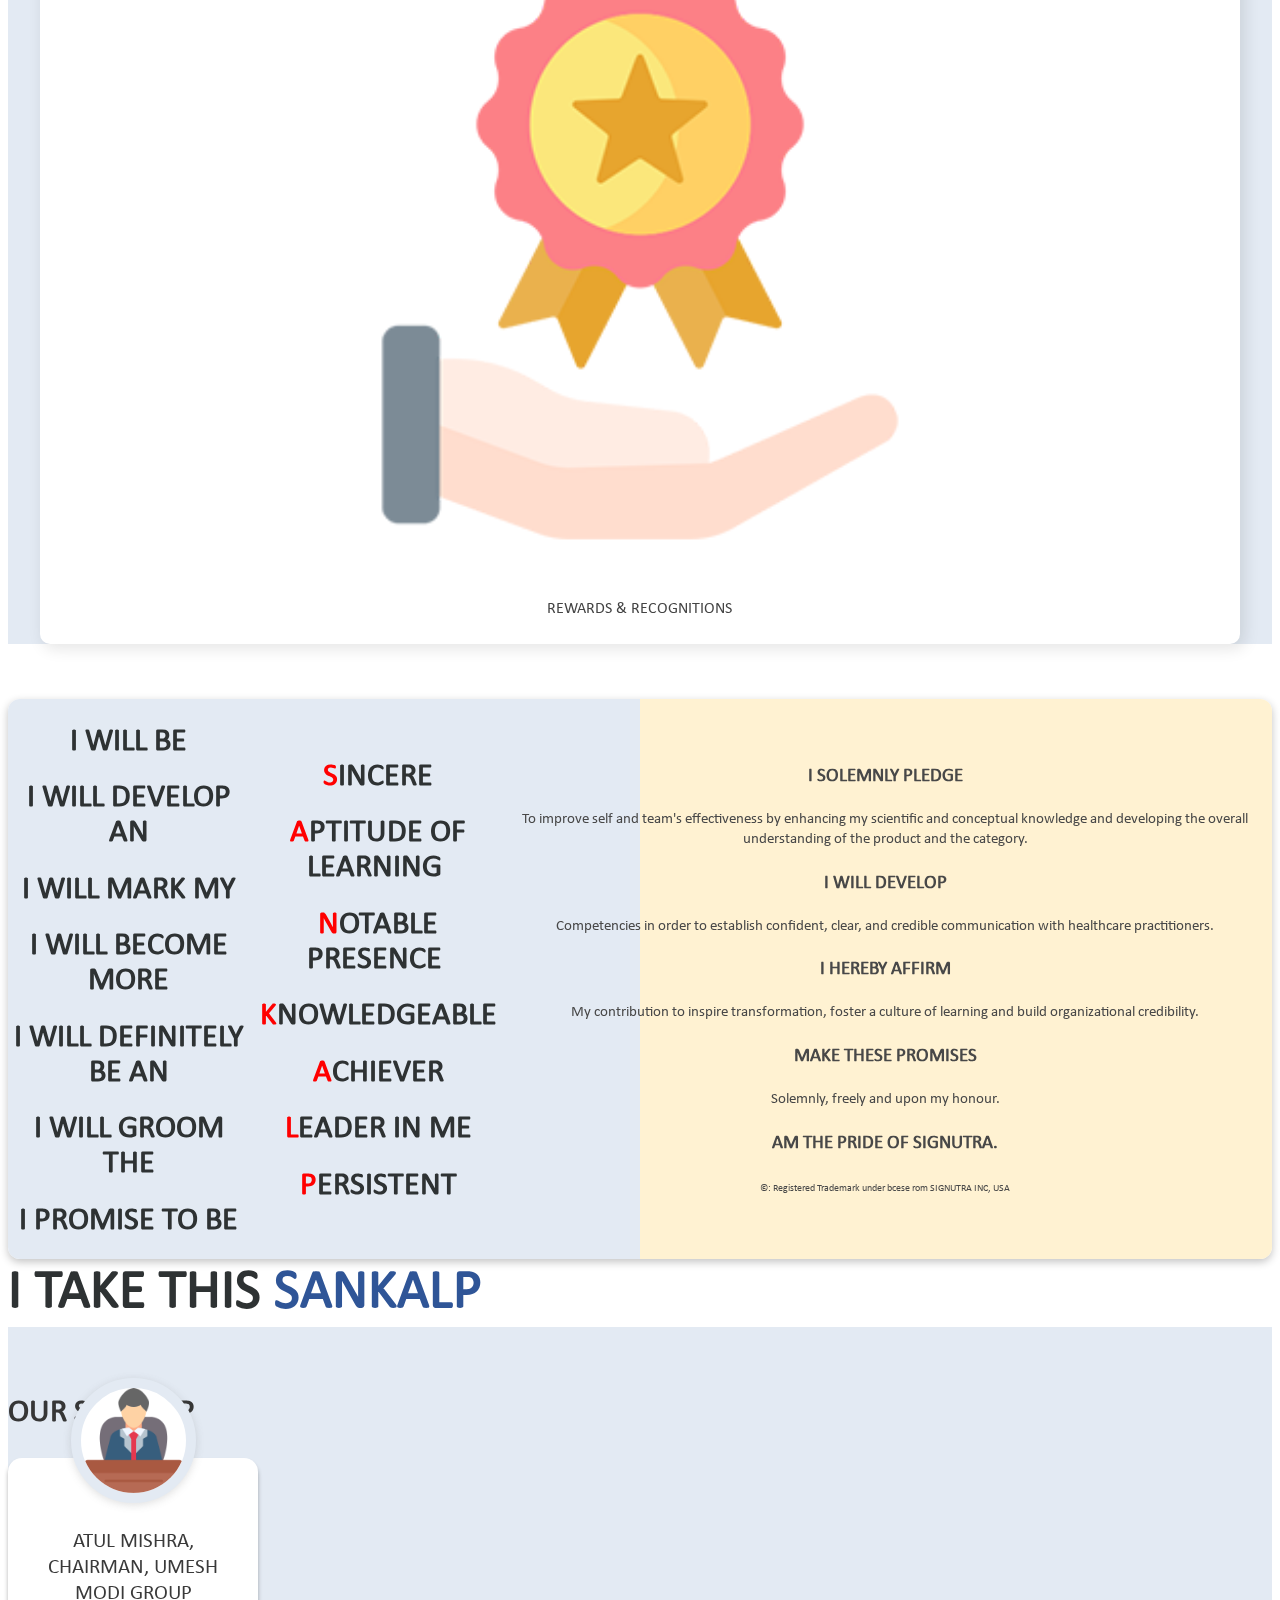
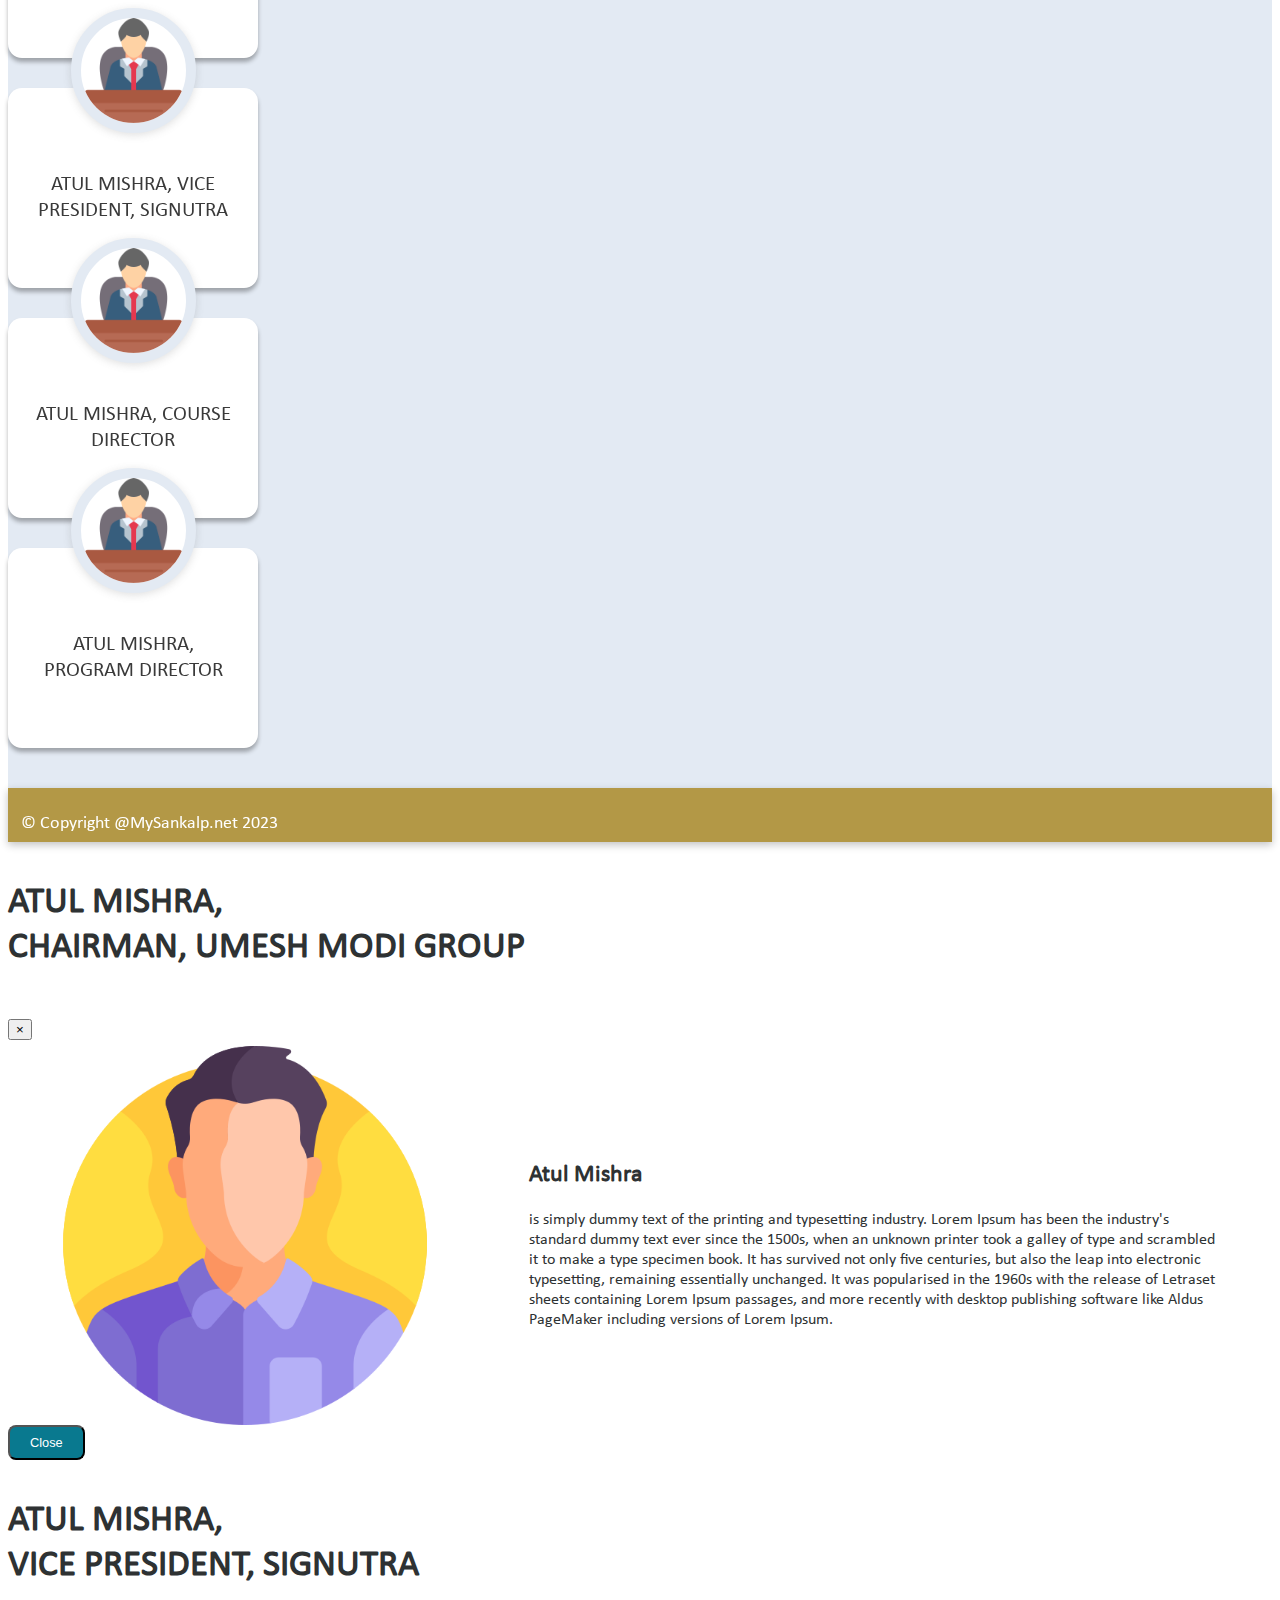
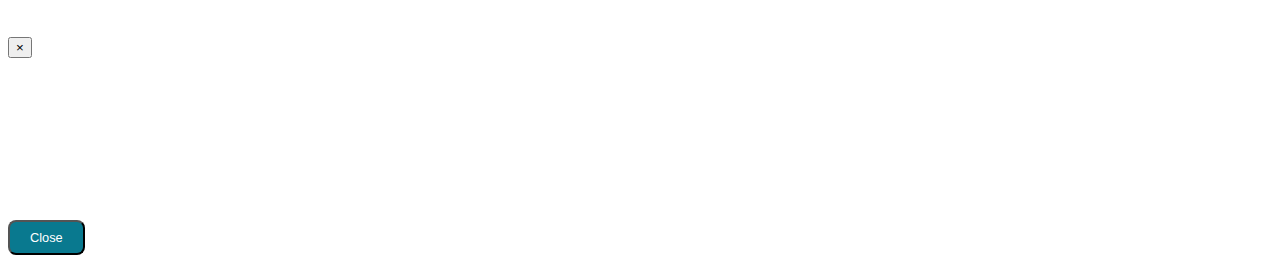
==== commit a4d8085e: "project changes by rohit" ====
--- a/about.html
+++ b/about.html
@@ -13,6 +13,7 @@
     <link href="https://site-assets.fontawesome.com/releases/v6.4.0/css/all.css" rel="stylesheet">
     <link rel="stylesheet" href="css/nav.css">
     <link rel="stylesheet" href="css/reset.css">
+    <!-- <link rel="stylesheet" href="css/book.css"> -->
     <link rel="stylesheet" href="css/style.css">
 
     <title>Sankalp</title>
@@ -32,12 +33,12 @@
 </head>
 
 <body>
-    <div class="container-fluid" class="logo-wrap" style="">
+    <div class="container-fluid" class="logo-wrap" >
         <div class="row head-wrap">
             <div class="col-md-2">
                 <div class="logo-wrap">
-                    <img src="images/home-logo2.png" style="" class="img-fluid head-logo">
-                    <!-- <img src="images/signutra-logo.png" style="" class="img-fluid head-logo logo-2"> -->
+                    <img src="images/home-logo2.png"  class="img-fluid head-logo">
+                    <img src="images/signutra-logo.png" style="" class="img-fluid head-logo logo-2">
                 </div>
             </div>
 
@@ -147,9 +148,9 @@
                 </div>
 
                 <div class="row features-wrap mt-2 mb-5">
-                <div class="col-md-2 sm-mt-5 xs-mt-5">
+                <div class="col-md-2 mt-3 sm-mt-5 xs-mt-5">
                     <div class="cont-1">
-                        <span style=""><img src="images/icons/scientific.png" class="featurs-icon"></span><br>
+                        <span ><img src="images/icons/scientific.png" class="featurs-icon"></span><br>
                         
                         <p>
                             RICH & RELEVANT SCIENTIFIC CONTENT
@@ -157,7 +158,7 @@
                     </div>
                 </div>
 
-                <div class="col-md-2 sm-mt-5 xs-mt-5">
+                <div class="col-md-2 mt-3 sm-mt-5 xs-mt-5">
                     <div class="cont-1">
                         <span style="font-size: 2.5em;"><img src="images/icons/training.png" class="featurs-icon"></span><br>
                         <p>
@@ -167,7 +168,7 @@
                     </div>
                 </div>
 
-                <div class="col-md-2 sm-mt-5 xs-mt-5">
+                <div class="col-md-2 mt-3 sm-mt-5 xs-mt-5">
                     <div class="cont-1">
                         <span style="font-size: 2.5em;"><img src="images/icons/learning.png" class="featurs-icon"></span><br>
                         <p>
@@ -176,8 +177,8 @@
                     </div>
                 </div>
 
-                <div class="col-md-2 sm-mt-5 xs-mt-5">
-                    <div class="cont-1">
+                <div class="col-md-2 mt-3">
+                    <div class="cont-1 ">
                         <span style="font-size: 2.5em;"><img src="images/icons/compet.png" class="featurs-icon"></span><br>
                         <p>
                             INDIVIDUAL & TEAM COMPETITIONS
@@ -186,8 +187,8 @@
                     </div>
                 </div>
 
-                <div class="col-md-2 sm-mt-5 xs-mt-5">
-                    <div class="cont-1">
+                <div class="col-md-2 mt-3 xs-mt-5 sm-mt-5">
+                    <div class="cont-1 xs-mt-3">
                         <span style="font-size: 2.5em;"><img src="images/icons/leaderboard.png" class="featurs-icon"></span><br>
                         <p>
                             PERIODIC PROGRESS REPORT & LEADERBOARD
@@ -196,8 +197,8 @@
                     </div>
                 </div>
 
-                <div class="col-md-2 xs-mt-5 sm-mt-5">
-                    <div class="cont-1">
+                <div class="col-md-2 lg-mt-0 mt-3 sm-mt-5 xs-mt-5 ">
+                    <div class="cont-1 ">
                         <span style="font-size: 2.5em;"><img src="images/icons/recognition.png" class="featurs-icon"></span><br>
                         <p>
                             REWARDS & RECOGNITIONS
@@ -210,10 +211,11 @@
         </div>
    
 
-        <div class="container  mt-5" style="">
+        <div class="container  mt-5" >
             <div class="row sankalp_wrap">
+
                 <div class="col-md-3 col-xs-3 col-sm-6  text-right">
-                    <h1 style="">I WILL BE </h1>
+                    <h1 >I WILL BE </h1>
                     <h1>I WILL DEVELOP AN </h1>
                     <h1>I WILL MARK MY</h1>
                     <h1>I WILL BECOME MORE </h1>
@@ -234,8 +236,28 @@
           
           
 
-            <div class="col-md-6 col-sm-6 col-xs-6 mt-4 text-center">
-                <img src="images/pledge.png" class="img-fluid">
+            <div class="col-md-6 col-sm-6 col-xs-6 mt-4 text-left pledge-text" style=" color: #484848; font-size:0.7em !important;" >
+                <!-- <img src="images/pledge.png" style="    border-radius: 12px;" class="img-fluid"> -->
+                <h2><strong>I SOLEMNLY PLEDGE</strong></h2>
+
+<p>To improve self and team's effectiveness by enhancing my scientific and conceptual knowledge and developing the overall understanding of the product and the category.
+</p>
+
+<h2><strong>I WILL DEVELOP</strong></h2>
+<p>
+    Competencies in order to establish confident, clear, and credible communication with healthcare practitioners.
+</p>
+
+<h2><strong>I HEREBY AFFIRM</strong></h2>
+<p>My contribution to inspire transformation, foster a culture of learning and build organizational credibility.
+</p>
+
+<h2><strong> MAKE THESE PROMISES</strong></h2>
+<p>Solemnly, freely and upon my honour.</p>
+
+<h2><strong>  AM THE PRIDE OF SIGNUTRA.</strong></h2>
+
+<p style="font-size: 0.9em; margin-top: 18px;">©: Registered Trademark under bcese rom SIGNUTRA INC, USA</p>
             </div>
             </div>
         
@@ -247,7 +269,11 @@
                             style="color: rgb(47, 85, 151);">SANKALP</span></span>
                 </div>
             </div>
-        </div>
+
+          
+        </div>
+
+        
 <div class="container-fluid mt-5 " style="background-color: #e3eaf3; padding: 35px 0;">
         <div class="container">
 
@@ -262,8 +288,8 @@
             <div class="row mt-2 mb-5">
 
                 <div class="col-md-3  text-center">
-                    <div class="cont-2">
-<img src="images/icons/user.png" class="msg-icon">
+                    <div class="cont-2" data-toggle="modal" data-target="#exampleModal">
+                        <img src="images/icons/user.png" class="msg-icon">
                         <p>
                             ATUL MISHRA, CHAIRMAN, UMESH MODI GROUP
 
@@ -272,7 +298,7 @@
                 </div>
 
                 <div class="col-md-3 text-center">
-                    <div class="cont-2">
+                    <div class="cont-2" data-toggle="modal" data-target="#exampleModal2">
                         <img src="images/icons/user.png" class="msg-icon">
                         <p>
                             ATUL MISHRA, VICE PRESIDENT, SIGNUTRA
@@ -301,10 +327,80 @@
             </div>
         </div>
         </div>
-       
+        <div class="footer-bar text-center">
+            <p>&#169; Copyright @MySankalp.net 2023 </p>
+        </div>
         <!-- <div class="cd-overlay"></div> -->
     </main>
 
+    <div class="modal fade" id="exampleModal" tabindex="-1" aria-labelledby="exampleModalLabel" aria-hidden="true">
+        <div class="modal-dialog modal-lg">
+          <div class="modal-content ">
+            <div class="modal-header ">
+              <h3 class="modal-title" id="exampleModalLabel"><b>ATUL MISHRA,</b> <br>CHAIRMAN, UMESH MODI GROUP</h3>
+              <button type="button" class="close" data-dismiss="modal" aria-label="Close">
+                <span aria-hidden="true">&times;</span>
+              </button>
+            </div>
+            <div class="modal-body">
+            <div class="container">
+                <div class="row">
+                    <div class="col-md-12">
+                        <div class="messages">
+                            <img src="images/man.png" width="30%">
+                            <div class="message-text">
+                            <h2>Atul Mishra</h2>
+                            <p>
+                                is simply dummy text of the printing and typesetting industry. Lorem Ipsum has been the industry's standard dummy text ever since the 1500s, when an unknown printer took a galley of type and scrambled it to make a type specimen book. It has survived not only five centuries, but also the leap into electronic typesetting, remaining essentially unchanged. It was popularised in the 1960s with the release of Letraset sheets containing Lorem Ipsum passages, and more recently with desktop publishing software like Aldus PageMaker including versions of Lorem Ipsum.
+                            </p>
+                        </div>
+                    </div>
+
+                    </div>
+                </div>
+            </div>
+            </div>
+            <div class="modal-footer">
+              <button type="button" class="btn modal-clse-btn" data-dismiss="modal">Close</button>
+              <!-- <button type="button" class="btn btn-primary">Save changes</button> -->
+            </div>
+          </div>
+        </div>
+    </div>
+
+    <div class="modal fade" id="exampleModal2" tabindex="-1" aria-labelledby="exampleModalLabel" aria-hidden="true">
+        <div class="modal-dialog modal-lg">
+          <div class="modal-content ">
+            <div class="modal-header ">
+              <h3 class="modal-title" id="exampleModalLabel"><b>ATUL MISHRA,</b> <br>VICE PRESIDENT, SIGNUTRA</h3>
+              <button type="button" class="close" data-dismiss="modal" aria-label="Close">
+                <span aria-hidden="true">&times;</span>
+              </button>
+            </div>
+            <div class="modal-body">
+            <div class="container">
+                <div class="row">
+                    <div class="col-md-12">
+                        <div class="messages">
+                            <div align="center" class="embed-responsive embed-responsive-16by9">
+                                <video class="embed-responsive-item" preload="auto" autoplay="" loop="" muted="" playsinline="">
+                                    <source src="https://d3585ur4a5ay5q.cloudfront.net/24FD_Web_AV_Without_Music_230330.mp4" type="video/mp4">
+                                </video>
+                            </div>  
+                        
+                        </div>
+
+                    </div>
+                </div>
+            </div>
+            </div>
+            <div class="modal-footer">
+              <button type="button" class="btn modal-clse-btn" data-dismiss="modal">Close</button>
+              <!-- <button type="button" class="btn btn-primary">Save changes</button> -->
+            </div>
+          </div>
+        </div>
+      </div>
 
     <nav class="cd-nav">
         <div class="user-name">
--- a/css/nav.css
+++ b/css/nav.css
@@ -136,6 +136,14 @@
   top: 0;
   left: 0;
   width: 100%;
+}
+
+.head-wrap {
+  display: flex;
+  align-items: center;
+  text-align: center;
+  background: #fff;
+  box-shadow: rgba(0, 0, 0, 0.24) 0px 3px 8px;
 }
 
 @media only screen and (min-width: 1170px) {
@@ -732,6 +740,7 @@
 
   .cd-primary-nav>li>a:hover {
     color: #036a8c;
+    text-decoration: unset;
   }
 
   .active {
--- a/css/book.css
+++ b/css/book.css
@@ -0,0 +1,347 @@
+@import url(https://fonts.googleapis.com/css?family=Crimson+Text:400,700,900,400italic,700italic,900italic|Playfair+Display:400,700,900,400italic,700italic,900italic|Rock+Salt:400);
+
+*,
+:before,
+:after {
+    box-sizing: border-box;
+}
+
+
+
+#wrapper {
+    margin-left: auto;
+    margin-right: auto;
+    max-width: 80em;
+}
+
+#container {
+    /* float: left; */
+    padding: 1em;
+    width: 100%;
+}
+
+
+
+/*** OPEN BOOK ***/
+.open-book {
+    background: #fff;
+    box-shadow: rgba(0,0,0,0.5) 0 1em 3em;
+    color: #000;
+    padding: 2em;
+}
+
+.open-book * {
+    position: relative;
+}
+
+/* Highlight */
+.open-book *::-moz-selection {
+    background: rgba(222,255,0,0.75);
+}
+
+.open-book *::selection {
+    background: rgba(222,255,0,0.75);
+}
+
+/* Header/Footer */
+.open-book header {
+    padding-bottom: 1em;
+}
+
+.open-book header *,
+.open-book footer * {
+    font: 700 1em/1.25 'Playfair Display', sans-serif;
+    letter-spacing: 0.125em;
+    margin: 0;
+}
+
+.open-book header * {
+    font-size: 0.75em;
+    text-transform: uppercase;
+}
+
+.open-book footer {
+    padding-top: 1em;
+}
+
+.open-book footer #page-numbers {
+    display: none;
+    list-style: none;
+    padding: 0;
+    text-align: left;
+}
+
+.open-book footer #page-numbers > li:last-child {
+    text-align: right;
+}
+
+/* Chapter Title */
+.open-book .chapter-title {
+    background: url([data-uri]) bottom center no-repeat;
+    background-size: 0.5em 0.5em;
+    font: 700 7vw/1.25 'Playfair Display', sans-serif;
+    letter-spacing: 0.125em;
+    margin: 0 0 1em 0;
+    padding: 1em 0;
+    position: relative;
+    text-align: center;
+    text-transform: uppercase;
+}
+
+.open-book .chapter-title:before,
+.open-book .chapter-title:after {
+    border: solid 0 #000;
+    border-width: 0.05em 0;
+    bottom: calc((0.125em / 2) * 3);
+    content: '';
+    height: 0.15em;
+    position: absolute;
+    width: calc(50% - (1em / 2));
+}
+
+.open-book .chapter-title:before {
+    left: 0;
+}
+
+.open-book .chapter-title:after {
+    right: 0;
+}
+
+/* Body Copy */
+.open-book article {
+    line-height: 1.5;
+}
+
+.open-book article *:not(.chapter-title):not(hr):not(dl) {
+    margin: 0 auto;
+    max-width: 28.125em;
+}
+
+.open-book article p {
+    text-indent: 2em;
+}
+
+.open-book .chapter-title + p:first-of-type {
+    text-indent: 0;
+}
+
+.open-book .chapter-title + p:first-of-type:first-letter {
+    float: left;
+    font: 700 3em/0.65 'Playfair Display', sans-serif;
+    padding: 0.15em 0.05em 0 0;
+    text-transform: uppercase;
+}
+
+.open-book article > ul,
+.open-book article > ol {
+    padding-left: 3em;
+}
+
+.open-book article > ul ul {
+    padding-left: 1em;
+}
+
+.open-book a {
+    
+    color: inherit;
+    text-decoration: none;
+}
+
+.open-book s,
+.open-book strike {
+   
+    color: rgba(0,0,0,0.5);
+    text-decoration: none;
+}
+
+.open-book sup {
+    color: #cc0000;
+    font-family: 'Rock Salt', cursive;
+    left: 0;
+    margin-top: -1em!important;
+    max-width: 100%!important;
+    position: absolute;
+    text-align: center;
+    width: 100%;
+}
+
+.open-book mark {
+    background: linear-gradient(to bottom, rgba(222,255,0,1) 0%,rgba(222,255,0,0.5) 60%,rgba(222,255,0,1) 100%);
+}
+
+.open-book mark.pink {
+    background: linear-gradient(to bottom, rgba(255,69,190,1) 0%,rgba(255,107,203,0.5) 60%,rgba(255,107,203,1) 100%);
+}
+
+.open-book mark.blue {
+    background: linear-gradient(to bottom, rgba(73,179,255,1) 0%,rgba(107,193,255,0.5) 60%,rgba(107,193,255,1) 100%);
+}
+
+.open-book mark.green {
+    background: linear-gradient(to bottom, rgba(67,226,15,1) 0%,rgba(39,229,54,0.5) 60%,rgba(39,229,54,1) 100%);
+}
+
+.open-book mark.orange {
+    background: linear-gradient(to bottom, rgba(255,134,9,1) 0%,rgba(255,177,34,0.5) 60%,rgba(255,177,34,1) 100%);
+}
+
+.open-book hr {
+    background-color: #000;
+    border: 0;
+    height: 2px;
+    margin: 1em 0;
+}
+
+.open-book dl {
+    border: solid 0 #ccc;
+    border-width: 0.0625em 0;
+    break-inside: avoid-column;
+    margin: 1em auto;
+    padding: 1em 0;
+}
+
+
+
+/*** MEDIA QUERIES ***/
+@media only screen and ( min-width: 50em ) {
+
+    .open-book {
+        margin: 1em;
+        position: relative;
+    }
+
+    .open-book:before {
+        background-color: #8B4513;
+        border-radius: 0.25em;
+        bottom: -1em;
+        content: '';
+        left: -1em;
+        position: absolute;
+        right: -1em;
+        top: -1em;
+        z-index: -1;
+    }
+
+    .open-book:after {
+        background: linear-gradient(to right, transparent 0%,rgba(0,0,0,0.2) 46%,rgba(0,0,0,0.5) 49%,rgba(0,0,0,0.6) 50%,rgba(0,0,0,0.5) 51%,rgba(0,0,0,0.2) 52%,transparent 100%);
+        bottom: -1em;
+        content: '';
+        left: 50%;
+        position: absolute;
+        top: -1em;
+        transform: translate(-50%,0);
+        width: 4em;
+        z-index: 1;
+    }
+
+    .open-book > * {
+        column-count: 2;
+        column-gap: 6em;
+        position: relative;
+        z-index: 1;
+    }
+
+    /* Header/Footer */
+    .open-book header:before,
+    .open-book header:after,
+    .open-book footer:before,
+    .open-book footer:after {
+        background: #fff;
+        border-radius: 25%;
+        content: '';
+        height: 2em;
+        position: absolute;
+        z-index: -1;
+        width: calc(50% + 2em);
+    }
+
+    .open-book header:before,
+    .open-book footer:before,
+    .open-book footer:after {
+        border-top-left-radius: 0;
+    }
+
+    .open-book header:after,
+    .open-book footer:before,
+    .open-book footer:after {
+        border-top-right-radius: 0;
+    }
+
+    .open-book header:before,
+    .open-book header:after,
+    .open-book footer:after {
+        border-bottom-right-radius: 0;
+    }
+
+    .open-book header:before,
+    .open-book header:after,
+    .open-book footer:before {
+        border-bottom-left-radius: 0;
+    }
+
+    .open-book header:before,
+    .open-book header:after {
+        top: -2.65em;
+    }
+
+    .open-book header:before,
+    .open-book footer:before {
+        right: 50%;
+    }
+
+    .open-book header:before {
+        transform: rotate(-2deg);
+    }
+
+    .open-book header:after,
+    .open-book footer:after {
+        left: 50%;
+    }
+
+    .open-book header:after {
+        transform: rotate(2deg);
+    }
+
+    .open-book footer:before,
+    .open-book footer:after {
+        bottom: -2.65em;
+    }
+
+    .open-book footer:before {
+        transform: rotate(2deg);
+    }
+
+    .open-book footer:after {
+        transform: rotate(-2deg);
+    }
+
+    .open-book header > *:last-child,
+    .open-book footer > *:last-child {
+        text-align: right;
+    }
+
+    .open-book footer #page-numbers {
+        display: block;
+    }
+
+    /* Chapter Title */
+    .open-book .chapter-title {
+        font-size: 3em;
+    }
+
+    .open-book .chapter-title:before,
+    .open-book .chapter-title:after {
+        height: 0.125em;
+    }
+
+    /* Body Copy */
+    .open-book article p {
+        text-indent: 3em;
+    }
+
+    .open-book article > ul,
+    .open-book article > ol {
+        padding-left: 4em;
+    }
+
+}--- a/css/style.css
+++ b/css/style.css
@@ -72,7 +72,7 @@
   background-image: url("../images/banner.png");
   background-position: center center;
   background-size: cover;
-  height: calc(100% - 90px);
+  height: calc(100% - 110px);
 }
 
 .text-wrap {
@@ -138,7 +138,7 @@
   font-size: 1.4em;
   border-radius: 6px;
   background-image: linear-gradient(190deg, rgb(2, 108, 144) 0%, rgb(146, 6, 6) 100%);
-  width: 30vw;
+  width: 80%;
   height: 15vh;
   margin-bottom: 6px;
   margin-top: 6px;
@@ -224,18 +224,37 @@
 }
 
 .sankalp_wrap {
-  font-size: 1.5em;
+  /* font-size: 1.5em; */
   line-height: 35px;
   text-align: center;
   display: flex;
   align-items: center;
-}
+  background: linear-gradient(90deg, rgb(227,234,243, 1) 50%, rgb(255 242 210) 50%);
+  border-radius: 12px;
+  padding: 5px 0;
+  box-shadow: rgba(0, 0, 0, 0.24) 0px 3px 8px;
+}
+.sankalp_wrap h1{
+  margin-bottom: 15px;
+}
+.pledge-text p{
+line-height: 20px !important;
+margin-bottom: 15px !important;
+font-size: 1.3em;
+}
+
+.pledge-text h2{
+  
+  font-size: 1.7em;
+  }
+
 
 .course-title {
   font-size: 1.5em;
   font-family: "gb";
   font-weight: 600;
   color: rgb(3 106 140);
+  text-transform: uppercase;
 }
 
 .btn-wrap {
@@ -565,11 +584,7 @@
   align-items: center;
 }
 
-.head-wrap {
-  display: flex;
-  align-items: center;
-  text-align: center;
-}
+
 
 .user-pic {
   margin-right: 10px;
@@ -601,11 +616,11 @@
 }
 
 .accordion {
-  margin-top: 8%;
+  margin-top: 4%;
 }
 
 #accordion .card .card-header:after {
-  content: "\f061";
+  content: "\f054";
   font-family: FontAwesome;
   font-weight: 900;
   float: right;
@@ -614,7 +629,7 @@
 }
 
 #accordion .card .card-header.collapsed:after {
-  content: "\f062";
+  content: "\f078";
   transition: 0.9s;
 }
 
@@ -668,16 +683,17 @@
   padding-left: 0;
 }
 .break{
-  background: #f7f7f7;
-    margin-top: 15px;
-    padding: 10px;
-    font-size: 1.5em;
-    font-weight: 500;
-    border-radius: 10px;
-    box-shadow: rgba(0, 0, 0, 0.15) 1.95px 1.95px 2.6px;
-    display: flex;
-    align-items: center;
-    justify-content: space-around;
+  background: rgb(114 170 175);
+  margin-top: 15px;
+  padding: 10px;
+  color: #fff;
+  font-size: 1.5em;
+  font-weight: 500;
+  border-radius: 10px;
+  box-shadow: rgba(0, 0, 0, 0.15) 1.95px 1.95px 2.6px;
+  display: flex;
+  align-items: center;
+  justify-content: space-around;
 }
 
 .collapse{
@@ -763,6 +779,72 @@
   outline: none;
   border: none;
 }
+.blue-bg-syllabus{
+  text-align: left;
+  padding: 16px 24px;
+  border-radius: 11px;
+  /* box-shadow: rgba(0, 0, 0, 0.24) 0px 3px 8px; */
+  height: 330px;
+  min-height: 330px;
+  margin-top: 20px;
+  transition: 0.8s;
+  color: #000;
+  background: #107292;
+  background: rgb(41,162,201);
+  background: linear-gradient(314deg, rgb(183 221 229) 00%, rgb(214 249 228) 100%);
+}
+
+.modal-clse-btn{
+  background-color: rgb(9 121 143);
+  color: #fff;
+  font-size: 0.8em;
+  border-radius: 8px;
+  padding: 8px 20px;
+  font-weight: 400;
+}
+
+.modal-header{
+font-size: 2em;
+}
+.messages{display: flex;
+  align-items: center;
+  justify-content: space-around;
+}
+.message-text{width: 55%;}
+
+.footer-bar{
+  
+  background: #b39846;
+  color: #fff;
+  padding: 8px 13px;
+  box-shadow: rgba(0, 0, 0, 0.24) 0px 3px 8px;
+  font-size: 1.1em;
+
+}
+
+.slider{
+  width: 50%;
+  margin: auto;
+  box-sizing: border-box;
+}
+.mainimg {
+  margin-bottom: 10px;
+}
+.slick-prev:before {
+  content: '←';
+  color: #000;
+}
+.slick-next:before {
+  content: '→';
+  color: #000;
+}
+
+.navimg{
+  width: 150px ;
+   height: 80px;
+   box-sizing: border-box;
+}
+
 @media screen and (min-width: 390px) and (max-width: 780px) {
   .logo2 {
       width: auto;
@@ -772,4 +854,115 @@
   .baner-sec {
       height: 100vh;
   }
-}
+  .aim-btn{
+    width: 100%;
+  }
+
+  .sankalp_wrap{
+    background:rgba(227,234,243,1)
+
+  }
+
+  .cont-2 {
+    background-color: rgb(255, 255, 255);
+    color: rgb(58, 58, 58);
+    height: 200px;
+    width: 250px;
+    padding: 25px;
+    font-size: 1.3em;
+    display: flex;
+    flex-direction: column;
+    justify-content: center;
+    align-items: center;
+    text-align: center;
+    border-radius: 14px;
+    transform: translateY(-5px);
+    transition: all 0.3s ease 0s;
+    box-shadow: rgba(0, 0, 0, 0.3) 0px 4px 4px;
+    cursor: pointer;
+    margin: auto;
+    margin-top: 130px;
+}
+
+.btn-wrap {
+  display: flex;
+  align-items: center;
+  justify-content: flex-start;
+  
+  font-size: 1.5em;
+}
+.form-wrap {
+  height: 80%;
+  background-color: #fff;
+  width: 100%;
+  padding: 40px;
+  border-radius: 10px;
+  box-shadow: rgb(64 64 64) 0px 5px 15px;
+}
+.contact-detail {
+  height: 68vh;
+  display: flex;
+  flex-direction: column;
+  justify-content: center;
+  margin-left: 10px;}
+  
+  .slider{
+    width: 100%;
+}}
+
+
+@media screen and (min-width: 781px) and (max-width: 920px) {
+  .aim-btn{
+    width: 100% !important;
+  }
+  .cont-1{
+    margin-top: 50px ;
+  }
+
+  .sankalp_wrap{
+    background:rgba(227,234,243,1) !important;
+
+  }
+
+  .cont-2 {
+    background-color: rgb(255, 255, 255);
+    color: rgb(58, 58, 58);
+    height: 200px;
+    width: 250px;
+    padding: 25px;
+    font-size: 1.3em;
+    display: flex;
+    flex-direction: column;
+    justify-content: center;
+    align-items: center;
+    text-align: center;
+    border-radius: 14px;
+    transform: translateY(-5px);
+    transition: all 0.3s ease 0s;
+    box-shadow: rgba(0, 0, 0, 0.3) 0px 4px 4px;
+    cursor: pointer;
+    margin: auto;
+    margin-top: 130px;
+}
+.btn-wrap {
+  display: flex;
+  align-items: center;
+  justify-content: flex-start;
+  font-size: 1.5em;
+}
+
+.form-wrap {
+  height: 80%;
+  background-color: #fff;
+  width: 100%;
+  padding: 40px;
+  border-radius: 10px;
+  box-shadow: rgb(64 64 64) 0px 5px 15px;
+}
+.contact-detail {
+  height: 68vh;
+  display: flex;
+  flex-direction: column;
+  justify-content: center;
+  margin-left: 10px;}
+}